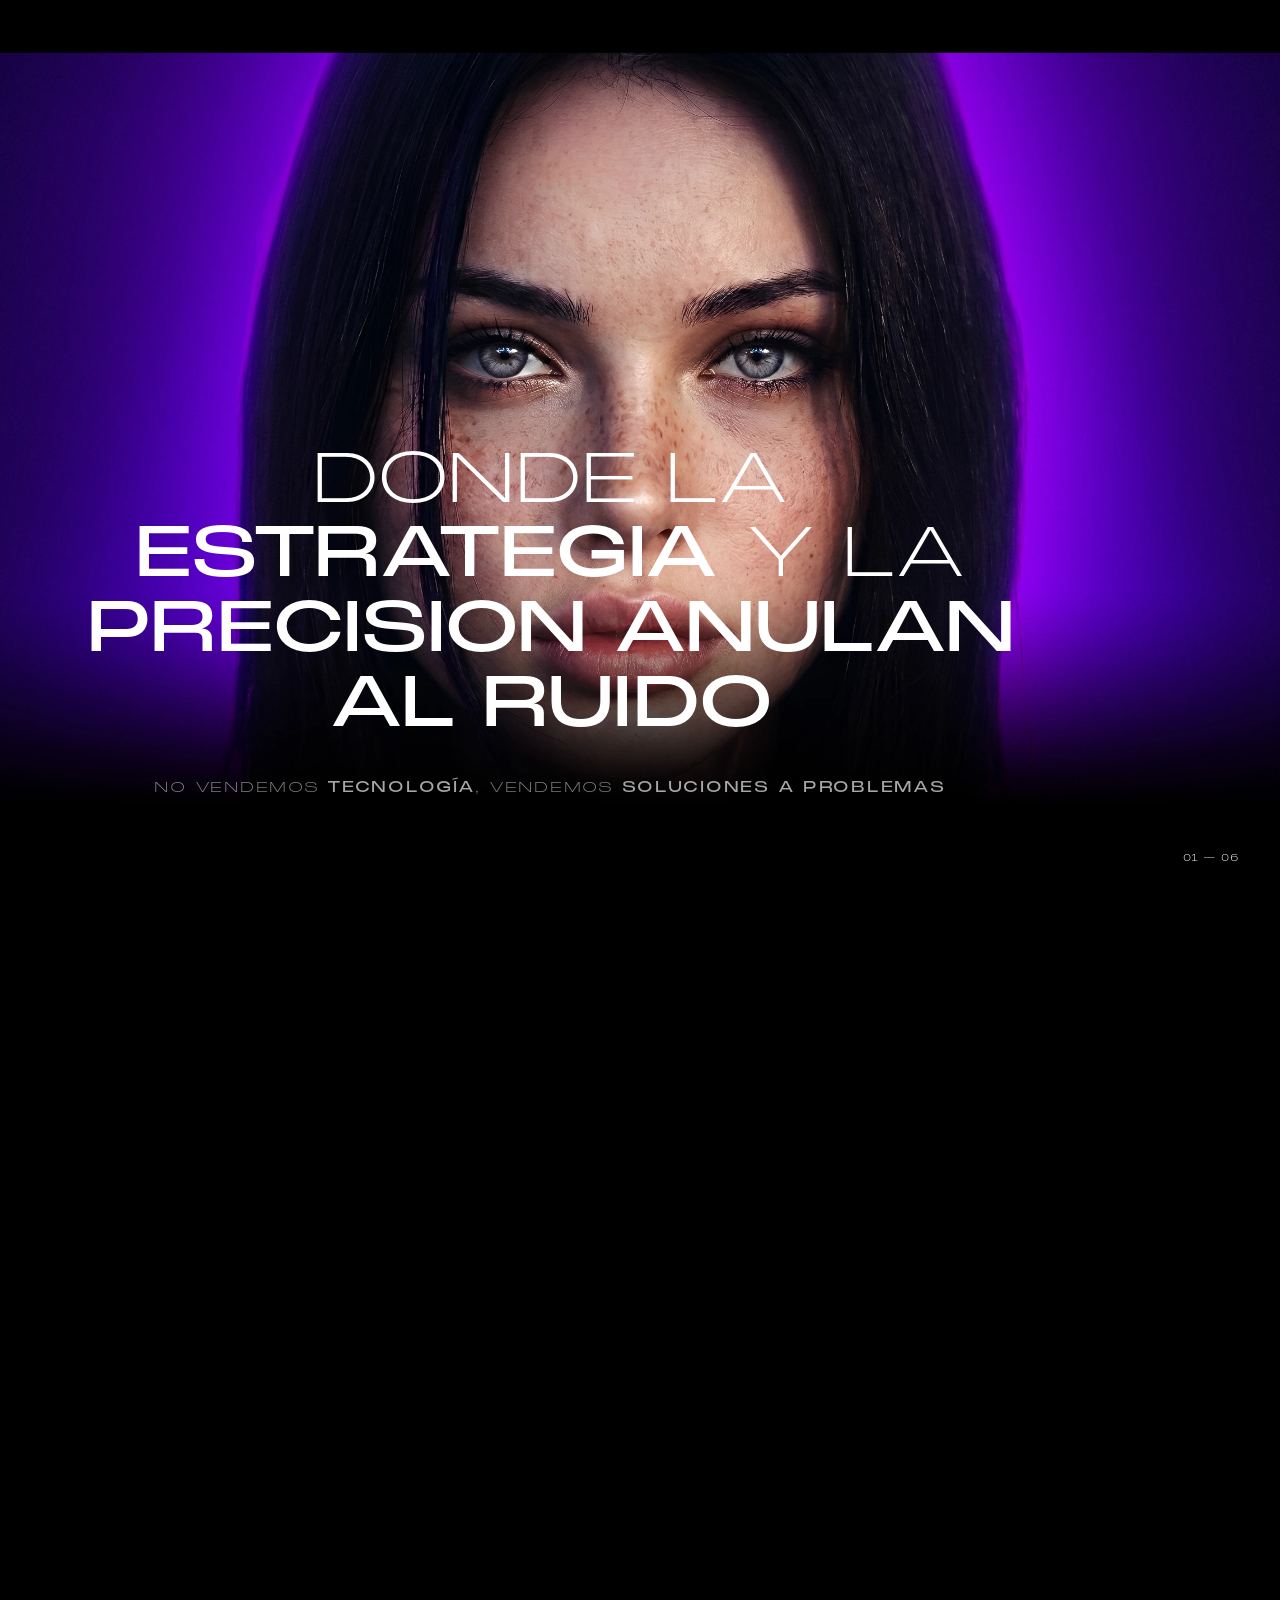
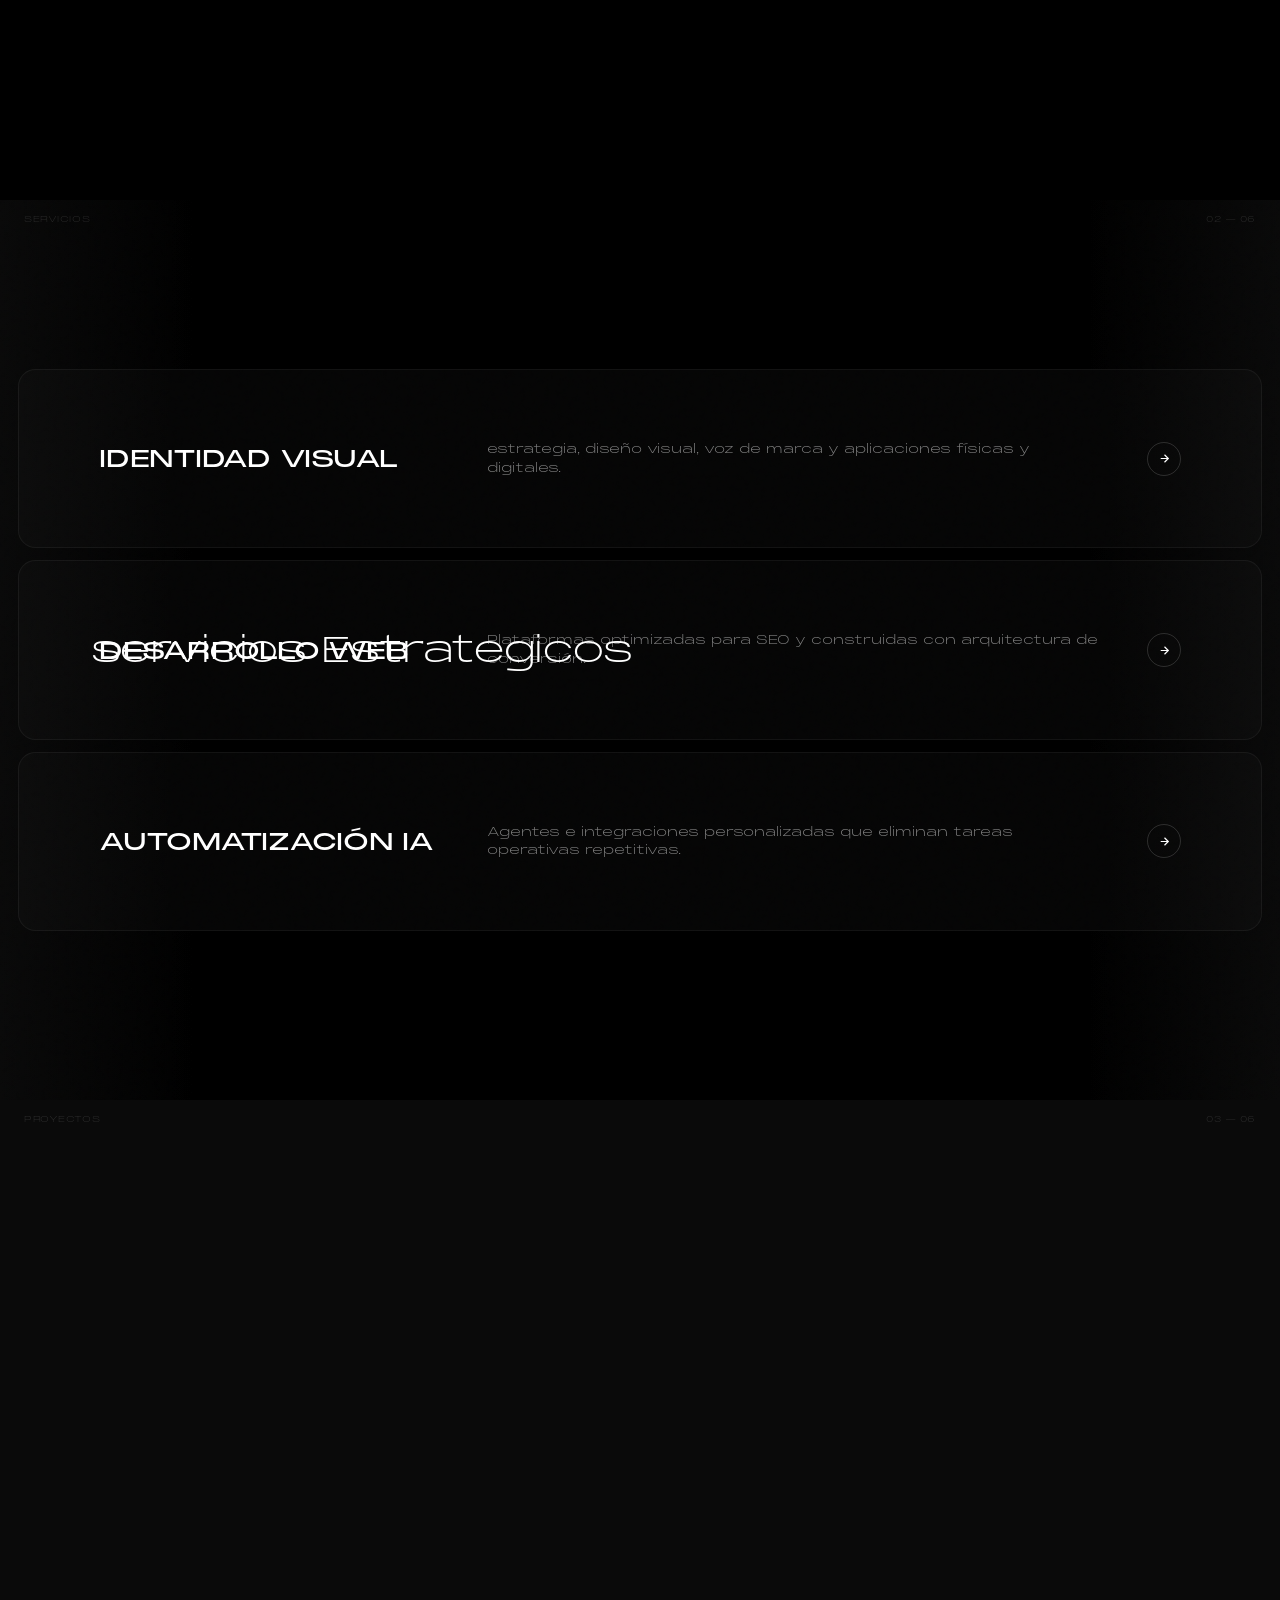
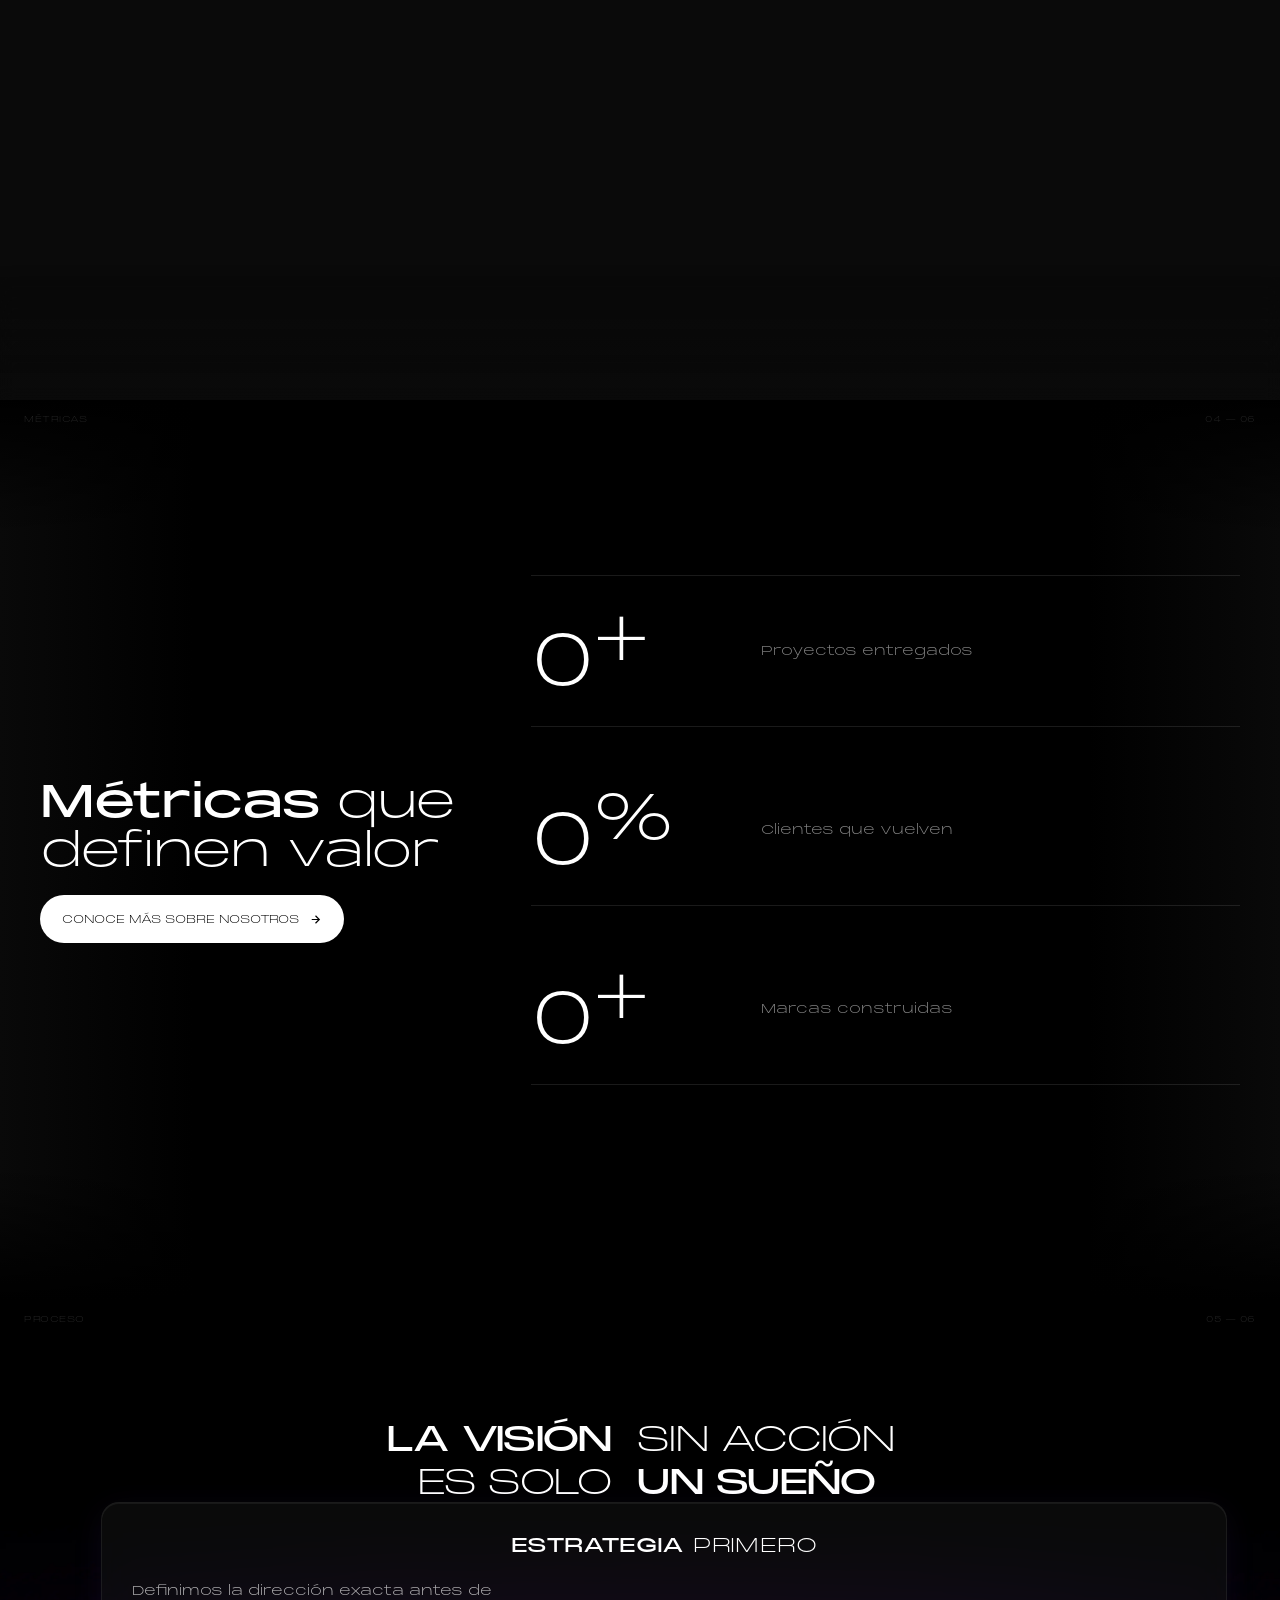
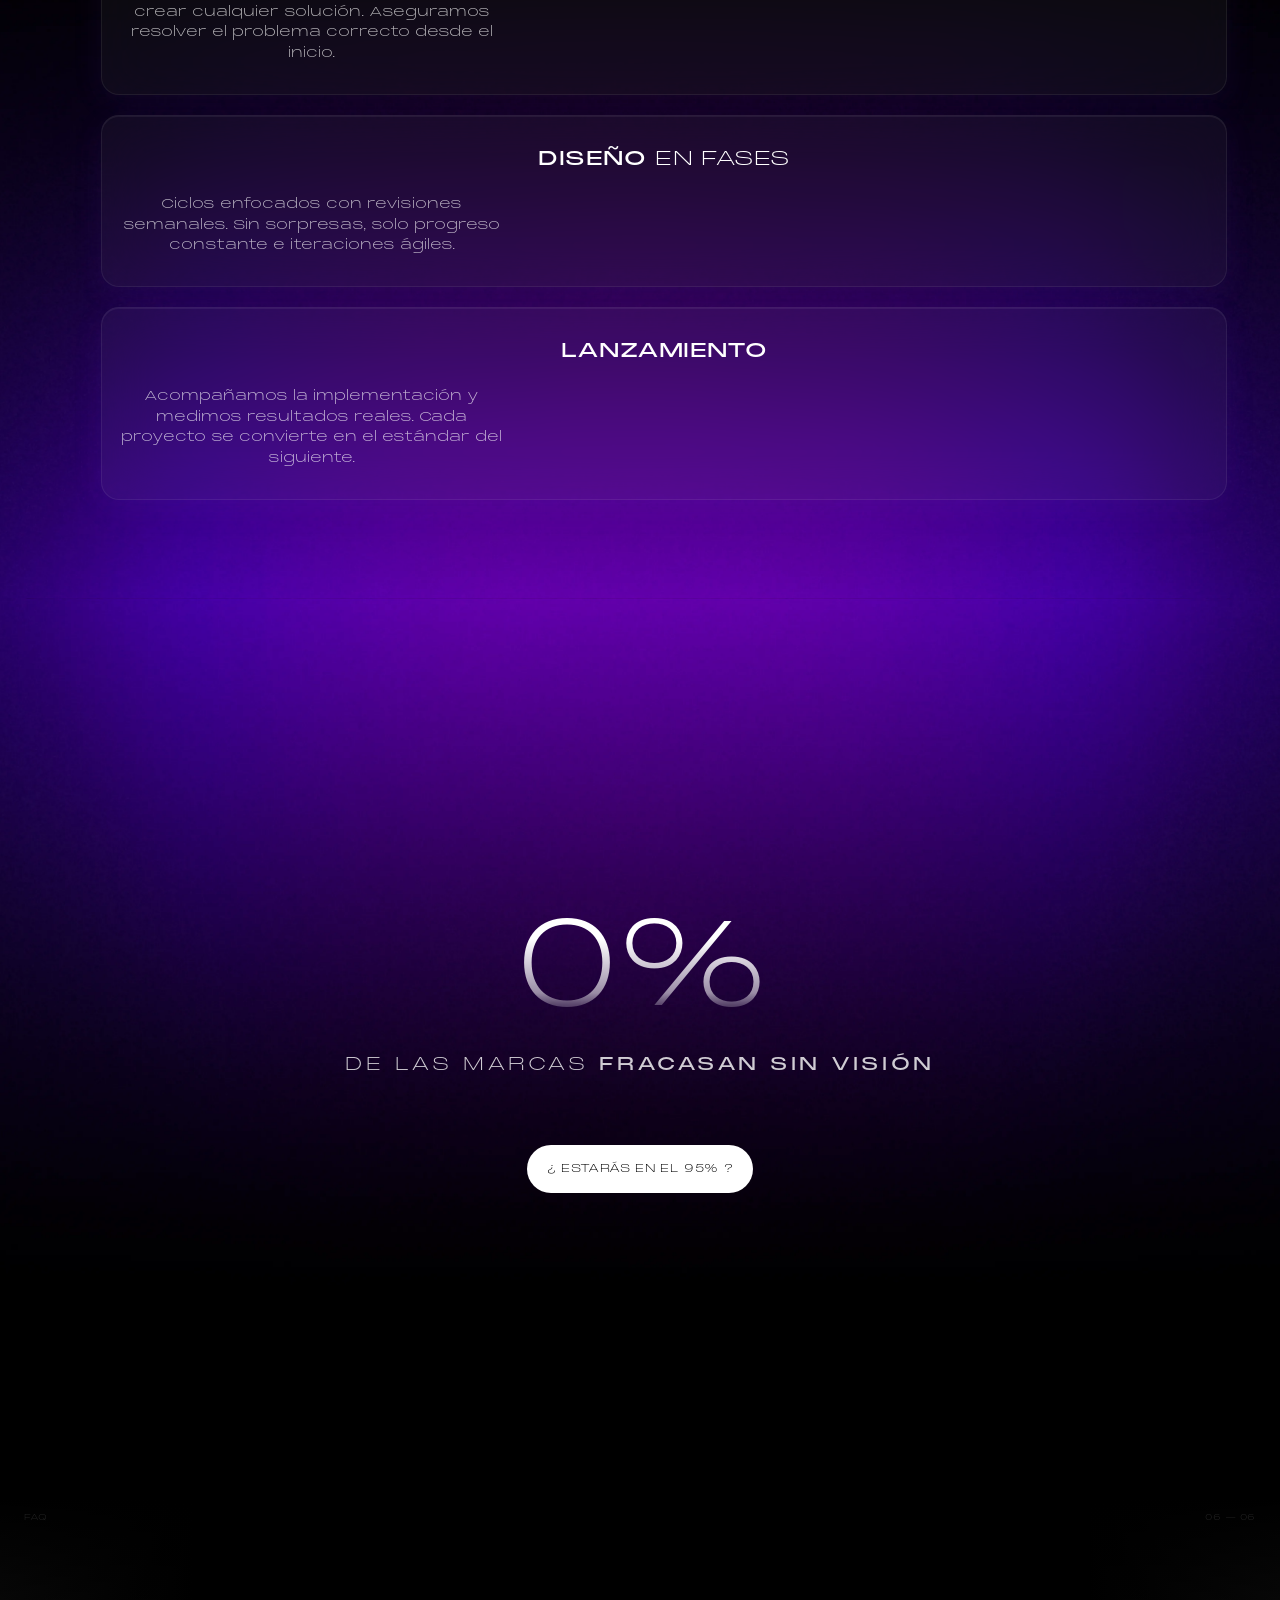
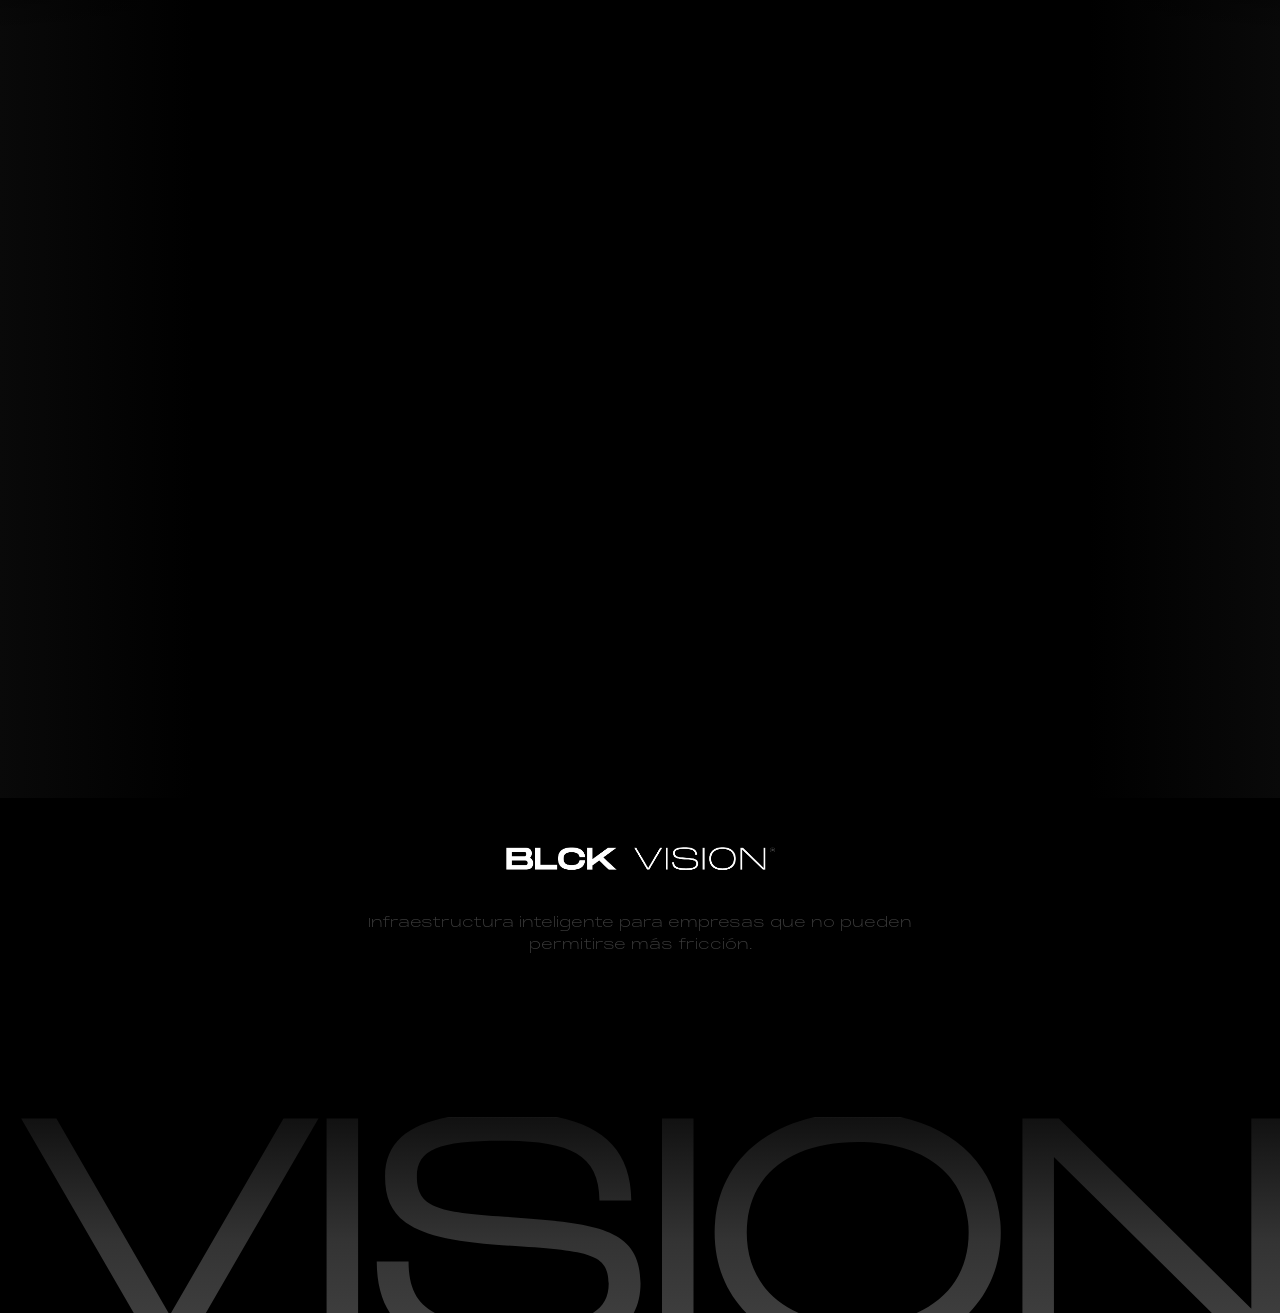
==== mobile/indexphone.html @ ee94cac8 "feat: detect mobile and redirect, decouple mobile folder" ====
﻿<!DOCTYPE html>
<html lang="es">

<head>

  <meta charset="UTF-8" />
  <meta name="viewport" content="width=device-width, initial-scale=1.0" />
  <title>BLCK VISION</title>
  <link rel="preconnect" href="https://fonts.googleapis.com" />
  <link rel="preconnect" href="https://fonts.gstatic.com" crossorigin />
  <script src="https://cdnjs.cloudflare.com/ajax/libs/gsap/3.12.5/gsap.min.js"></script>
  <script src="https://cdnjs.cloudflare.com/ajax/libs/gsap/3.12.5/ScrollTrigger.min.js"></script>
  <script src="https://cdn.jsdelivr.net/npm/@studio-freight/lenis@1.0.42/dist/lenis.min.js"></script>
  <script src="https://cdn.jsdelivr.net/npm/gsap@3.12.7/dist/CustomEase.min.js"></script>
  <link rel="stylesheet" href="style.css">
  <link rel="stylesheet" href="pages.css">
  <link rel="stylesheet" href="projects.css">
  <link rel="stylesheet" href="mobile.css">
  <!-- Mobile: no custom cursor, touch-friendly -->
  <meta name="theme-color" content="#000000">

</head>

<body>
  <div id="preloader">
    <div class="pre-word">
      <span class="pre-letter">B</span><span class="pre-letter">L</span><span class="pre-letter">C</span><span
        class="pre-letter">K</span>
      <span class="pre-letter" style="width:.45em;display:inline-block;flex-shrink:0"></span>
      <span class="pre-letter script">V</span><span class="pre-letter script">I</span><span
        class="pre-letter script">S</span><span class="pre-letter script">I</span><span
        class="pre-letter script">O</span><span class="pre-letter script">N</span>
    </div>
  </div>
  <div id="cursor"></div>

  <!-- ══ NAVBAR ════════════════════════════════════════ -->
  <nav id="navbar">
    <div class="nav-left">
      <a href="#hero" class="nav-isotipo-wrap">
        <img src="../img/Isotipo.png" class="nav-isotipo" alt="BLCK VISION">
      </a>
    </div>
    <div class="nav-right">
      <button class="nav-hamburger" id="navHamburger" aria-label="Abrir menú" aria-expanded="false">
        <span class="ham-line ham-l1"></span>
        <span class="ham-line ham-l2"></span>
        <span class="ham-line ham-l3"></span>
      </button>
    </div>
  </nav>

  <!-- ══ FULLSCREEN MOBILE MENU ══════════════════════════ -->
  <div class="mobile-menu" id="mobileMenu" aria-hidden="true">
    <div class="mm-bg"></div>
    <img src="../img/Isotipo.png" class="mm-isotipo" alt="BLCK VISION">
    <nav class="mm-nav">
      <a href="#hero" class="mm-link">INICIO</a>
      <a href="#trust" class="mm-link">NOSOTROS</a>
      <a href="#services" class="mm-link">SERVICIOS</a>
      <a href="#entregamos" class="mm-link">PROYECTOS</a>
      <a href="#contact" class="mm-link">CONTACTAR</a>
    </nav>
    <div class="mm-footer">
      <span>BLCK VISION © 2025</span>
    </div>
  </div>

  <!-- ══ HERO ════════════════════════════════════════════ -->
  <section id="hero">
    <div class="hero-bg">
      <img src="../img/H2.webp" alt="BLCK VISION Hero" class="hero-bg-img" loading="eager" decoding="async">
    </div>
    <div class="sec-bar">
      <span class="sec-bar-left">BLCK VISION</span>
      <span class="sec-bar-center"></span>
      <span class="sec-bar-right">19 — 26</span>
    </div>
    <div class="hero-content">
      <h1 class="hero-title">
        <span class="line">DONDE LA <strong>ESTRATEGIA</strong> Y LA</span>
        <span class="line"><strong>PRECISION ANULAN AL RUIDO</strong></span>
      </h1>
      <p class="hero-sub">
        <span class="line">NO VENDEMOS <strong>TECNOLOGÍA</strong>, VENDEMOS <strong>SOLUCIONES A
            PROBLEMAS</strong></span>
      </p>
      <div class="hero-scroll-indicator" id="heroScrollBtn" aria-label="Scroll down">
        <svg class="scroll-chevron" width="22" height="22" viewBox="0 0 24 24" fill="none" stroke="currentColor"
          stroke-width="1.5" stroke-linecap="round" stroke-linejoin="round">
          <polyline points="6 9 12 15 18 9" />
        </svg>
      </div>
    </div>
  </section>

  <!-- ══ STATEMENT ════════════════════════════════════ -->
  <section id="statement">
    <div class="sec-bar">
      <span class="sec-bar-left">MANIFIESTO</span>
      <span class="sec-bar-center"></span>
      <span class="sec-bar-right">01 — 06</span>
    </div>
    <div class="stmt-body">
      <p class="stmt-text" id="stmtText"></p>
    </div>
  </section>

  <!-- ══ SERVICES ═══════════════════════════════════════ -->
  <section id="services" class="grain">
    <div class="sec-bar">
      <span class="sec-bar-left">SERVICIOS</span>
      <span class="sec-bar-center"></span>
      <span class="sec-bar-right">02 — 06</span>
    </div>
    <div class="srv-container">
      <div class="srv-intro-wrap">
        <p class="srv-intro-text" id="srvIntroText">servicios Estrategicos</p>
      </div>

      <div class="srv-cards-wrap" id="srvCardsWrap">
        <a href="../services/identidad.html" class="srv-card-row hover-target">
          <h3 class="srv-card-title">Identidad Visual</h3>
          <p class="srv-card-desc">estrategia, diseño visual, voz de marca y
            aplicaciones físicas y digitales.</p>
          <span class="srv-card-arrow">
            <svg width="13" height="13" viewBox="0 0 24 24" fill="none" stroke="currentColor" stroke-width="2.2">
              <path d="M5 12h14M12 5l7 7-7 7" />
            </svg>
          </span>
        </a>

        <a href="../services/web.html" class="srv-card-row hover-target">
          <h3 class="srv-card-title">Desarrollo Web</h3>
          <p class="srv-card-desc">Plataformas optimizadas para SEO y construidas con
            arquitectura de conversión.</p>
          <span class="srv-card-arrow">
            <svg width="13" height="13" viewBox="0 0 24 24" fill="none" stroke="currentColor" stroke-width="2.2">
              <path d="M5 12h14M12 5l7 7-7 7" />
            </svg>
          </span>
        </a>

        <a href="../services/automatizacion.html" class="srv-card-row hover-target">
          <h3 class="srv-card-title">Automatización IA</h3>
          <p class="srv-card-desc">Agentes e integraciones personalizadas que
            eliminan tareas operativas repetitivas.</p>
          <span class="srv-card-arrow">
            <svg width="13" height="13" viewBox="0 0 24 24" fill="none" stroke="currentColor" stroke-width="2.2">
              <path d="M5 12h14M12 5l7 7-7 7" />
            </svg>
          </span>
        </a>
      </div>
    </div>
  </section>

  <!-- ══ CAROUSEL ═══════════════════════════════════════ -->
  <section id="entregamos" style="position: relative; width: 100%; height: 100vh; overflow: hidden; background: #000;">
    <div class="sec-bar" style="position: absolute; top: 0; left: 0; width: 100%; z-index: 99;">
      <span class="sec-bar-left">PROYECTOS</span>

      <span class="sec-bar-center"></span>
      <span class="sec-bar-right">03 — 06</span>
    </div>
    <!-- BOTÓN VOLVER (fijo, oculto por defecto) -->
    <div class="back-btn hover-target" id="back-to-slider">
      <span>VOLVER</span>
    </div>

    <!-- WIDGET CONTRATAR FIJO -->
    

    <!-- UI: Barra inferior -->
    <div class="ui-layer bottom-bar" id="ui-bottom">
      <div></div>
      <div id="slide-counter">01 &mdash; 06</div>
    </div>

    <!-- VISTA PROYECTO (detrás del slider) -->
    <div id="project-view" data-lenis-prevent="true">
      <div class="proj-hero-wrapper">
        <img class="proj-hero" id="proj-main-img" src="" alt="Imagen del Proyecto">
      </div>

      <!-- Barra de título 20vh -->
      <div class="proj-title-bar" id="proj-title-bar">
        <h2 class="title-bar-title stagger-elem" id="proj-display-title">Nombre del Proyecto</h2>
      </div>

      <!-- Sección descripción -->
      <div class="project-header" id="proj-header-area">
        <div class="project-metadata stagger-elem">
          <div class="meta-col">
            <h4>UNA COLABORACIÓN CON</h4>
            <p id="proj-client">Cliente</p><br>
            <h4>CAPACIDADES</h4>
            <p id="proj-caps">Capacidades</p>
          </div>
          <div class="meta-col desc">
            <p id="proj-desc">Descripción</p>
          </div>
        </div>
      </div>

      <div class="project-images" id="proj-images-container">
        <div class="img-full"><img id="proj-img-2" alt="Imagen 2"></div>
        <div class="img-full"><img id="proj-img-3" alt="Imagen 3"></div>
        <div class="img-full"><img id="proj-img-4" alt="Imagen 4"></div>
        <div class="img-full"><img id="proj-img-5" alt="Imagen 5"></div>
        <div class="img-full"><img id="proj-img-6" alt="Imagen 6"></div>
        <div class="img-full"><img id="proj-img-7" alt="Imagen 7"></div>
        <div class="img-full"><img id="proj-img-8" alt="Imagen 8"></div>
      </div>

      <!-- PIE DE PÁGINA -->
      <div class="cta-wrapper" id="proj-footer">
        <div class="cta-section gs-reveal">
                    <div style="text-align: center; margin-bottom: 40px;">
            <a href="https://wa.me/584121234567?text=Hola%2C%20quiero%20iniciar%20un%20proyecto" class="cta-wa hover-target" target="_blank" rel="noopener">EMPEZAR PROYECTO</a>
          </div>
          <div class="discover-more">
            <div class="discover-grid" id="discover-grid" style="margin-bottom: 40px;"></div>
            <div style="text-align: left;">
              <button class="btn-ver-mas hover-target">VER MÁS</button>
            </div>
          </div>
        </div>
      </div>
    </div>

    <!-- SLIDER HERO (capa frontal) -->
    <div id="slider-view" class="hover-target">
      <div class="main-image-container" id="main-slider">
        <div class="slider-track" id="main-slider-track"></div>
      </div>

      <!-- Blur overlay base del slider -->
      <div class="slider-blur-overlay"></div>

      <!-- Miniaturas -->
      <div class="thumbnails-box" id="thumb-wrapper">
        <div class="thumb-track" id="thumb-track"></div>
      </div>
      <div class="center-line-fixed" id="center-line"></div>
    </div>
  </section>
  <!-- ══ METRICS ════════════════════════════════════════ -->
  <section id="metrics">
    <div class="sec-bar">
      <span class="sec-bar-left">MÉTRICAS</span>
      <span class="sec-bar-center"></span>
      <span class="sec-bar-right">04 — 06</span>
    </div>
    <div class="mtr-inner">
      <div class="mtr-left">
        <h2 class="mtr-title"><span class="line"><span class="line-inner"><span class="regular">Métricas</span> que
              definen valor</span></span></h2>
        <a href="#" class="mtr-btn">CONOCE MÁS SOBRE NOSOTROS
          <svg width="13" height="13" viewBox="0 0 24 24" fill="none" stroke="currentColor" stroke-width="2.2">
            <path d="M5 12h14M12 5l7 7-7 7" />
          </svg>
        </a>
      </div>
      <div class="mtr-right">
        <div class="mtr-item">
          <div class="mtr-num"><span class="mtr-count" data-target="100">0</span><span class="mtr-suffix">+</span></div>
          <p class="mtr-desc">Proyectos entregados</p>
        </div>
        <div class="mtr-item">
          <div class="mtr-num"><span class="mtr-count" data-target="98">0</span><span class="mtr-suffix">%</span></div>
          <p class="mtr-desc">Clientes que vuelven</p>
        </div>
        <div class="mtr-item">
          <div class="mtr-num"><span class="mtr-count" data-target="86">0</span><span class="mtr-suffix">+</span></div>
          <p class="mtr-desc">Marcas construidas</p>
        </div>

      </div>
    </div>
  </section>

  <!-- ══ BRAND STORIES ═══════════════════════════════ -->
  <section id="brand-split">
    <div class="sec-bar">
      <span class="sec-bar-left">PROCESO</span>
      <span class="sec-bar-center"></span>
      <span class="sec-bar-right">05 — 06</span>
    </div>

    <div class="bs-text-wrap">
      <div class="bs-left">
        <div class="bs-line regular">La Visión</div>
        <div class="bs-line">Es Solo</div>
      </div>
      <div class="bs-right">
        <div class="bs-line">Sin Acción</div>
        <div class="bs-line regular">Un Sueño</div>
      </div>
    </div>

    <!-- Cards libres, sin caja contenedora con overflow hidden -->
    <div class="bs-cards-col" id="bsCol">
      <article class="bs-card">
        <div class="bs-card-head">
          <span class="bs-card-label">PROCESS ONE</span>
          <span class="bs-card-label">VISION</span>
        </div>
        <h3 class="bs-card-title"><strong>ESTRATEGIA</strong> PRIMERO</h3>
        <p class="bs-card-desc">Definimos la dirección exacta antes de crear cualquier solución. Aseguramos resolver el problema correcto desde el inicio.</p>
      </article>

      <article class="bs-card">
        <div class="bs-card-head">
          <span class="bs-card-label">PROCESS TWO</span>
          <span class="bs-card-label">VISION</span>
        </div>
        <h3 class="bs-card-title"><strong>DISEÑO</strong> EN FASES</h3>
        <p class="bs-card-desc">Ciclos enfocados con revisiones semanales. Sin sorpresas, solo progreso constante e iteraciones ágiles.</p>
      </article>

      <article class="bs-card">
        <div class="bs-card-head">
          <span class="bs-card-label">PROCESS THREE</span>
          <span class="bs-card-label">VISION</span>
        </div>
        <h3 class="bs-card-title"><strong>LANZAMIENTO</strong></h3>
        <p class="bs-card-desc">Acompañamos la implementación y medimos resultados reales. Cada proyecto se convierte en el estándar del siguiente.</p>
      </article>
    </div>
  </section>

  <!-- ══ CONTACT CTA ════════════════════════════════════ -->

  <section id="contact">
    <div class="cta-bg" id="ctaBg">
      <img src="../img/CTA.webp" alt="" class="cta-bg-img" loading="lazy" decoding="async">
    </div>

    <!-- STATE 1: Stat view (default) -->
    <div class="cta-body" id="ctaStatView">
      <h2 class="cta-number">0%</h2>
      <p class="cta-stat">DE LAS MARCAS <span class="regular white">FRACASAN SIN VISIÓN</span></p>
      <a href="#" class="cta-wa" id="bottomContactCta">
        ¿ ESTARÁS EN EL 95% ?
      </a>
    </div>

    <!-- STATE 2: Contact form (hidden, reveals on click) -->
    <div class="cta-form-state" id="ctaFormState">
      <div class="cta-form-inner">

        <!-- Back btn — absolute -->
        <button class="cta-form-back" id="ctaFormBack" aria-label="Volver">
          <svg width="16" height="16" viewBox="0 0 24 24" fill="none" stroke="currentColor" stroke-width="1.5"
            stroke-linecap="round">
            <path d="M19 12H5M12 5l-7 7 7 7" />
          </svg>
        </button>

        <!-- Centered title -->
        <h2 class="cta-form-title cf-anim">
          Hablemos de tu<br><span class="regular">Próximo Proyecto</span>
        </h2>

        <form class="cta-form-grid" id="ctaContactForm" novalidate>

          <!-- Nombre -->
          <div class="cta-field-wrap cf-anim">
            <label class="cta-field-label">Nombre completo*</label>
            <input type="text" class="cta-field" id="cf-name" placeholder="p. ej. Juan García" required>
            <div class="cta-field-line"></div>
          </div>

          <!-- Tipo de proyecto — custom dropdown -->
          <div class="cta-field-wrap cta-dd-wrap cf-anim" id="dd-type">
            <label class="cta-field-label">Tipo de proyecto*</label>
            <div class="cta-dd-selected" tabindex="0">
              <span class="cta-dd-val">Seleccionar</span>
              <span class="cta-dd-arrow">
                <svg width="10" height="10" viewBox="0 0 24 24" fill="none" stroke="currentColor" stroke-width="2">
                  <polyline points="6 9 12 15 18 9" />
                </svg>
              </span>
            </div>
            <input type="hidden" id="cf-type">
            <div class="cta-field-line"></div>
            <ul class="cta-dd-list" aria-hidden="true">
              <li class="cta-dd-opt" data-val="Branding">Identidad de Marca</li>
              <li class="cta-dd-opt" data-val="Web">Desarrollo Web</li>
              <li class="cta-dd-opt" data-val="UI/UX">Estrategia UI/UX</li>
              <li class="cta-dd-opt" data-val="IA">Automatización IA</li>
              <li class="cta-dd-opt" data-val="Combo">Proyecto Integral</li>
            </ul>
          </div>

          <!-- Empresa -->
          <div class="cta-field-wrap cf-anim">
            <label class="cta-field-label">Empresa / Marca</label>
            <input type="text" class="cta-field" id="cf-company" placeholder="Nombre de tu empresa">
            <div class="cta-field-line"></div>
          </div>

          <!-- Teléfono -->
          <div class="cta-field-wrap cf-anim">
            <label class="cta-field-label">Teléfono / WhatsApp*</label>
            <input type="tel" class="cta-field" id="cf-phone" placeholder="+58 412 000 0000" required>
            <div class="cta-field-line"></div>
          </div>

        </form>

        <div class="cta-form-footer cf-anim">
          <button type="submit" form="ctaContactForm" class="cta-consult-btn nav-cta" id="ctaConsultBtn">
            SOLICITAR CONSULTA
            <svg width="13" height="13" viewBox="0 0 24 24" fill="none" stroke="currentColor" stroke-width="2.2">
              <path d="M5 12h14M12 5l7 7-7 7" />
            </svg>
          </button>
        </div>

      </div>
    </div>

  </section>

  <!-- FAQ -->
  <section id="faq">
    <div class="sec-bar">
      <span class="sec-bar-left">FAQ</span>
      <span class="sec-bar-center"></span>
      <span class="sec-bar-right">06 — 06</span>
    </div>
    <div class="faq-inner">
      <div class="faq-left">
        <h2 class="faq-title"><span class="line"><span class="line-inner"><span class="regular">Dudas</span> en la
              Vision?</span></span></h2>
      </div>
      <div class="faq-list" id="faqList">
        <div class="faq-item">
          <button class="faq-btn">
            <span class="faq-q">¿Cómo arranca un proyecto con BLCK VISION?</span>
            <span class="faq-icon">+</span>
          </button>
          <div class="faq-body">
            <div class="faq-body-inner">
              <p>Comienza con una llamada de descubrimiento donde entendemos tus objetivos, audiencia y visión. A partir
                de ahí, definimos un plan de acción claro con entregables y plazos.</p>
            </div>
          </div>
        </div>
        <div class="faq-item">
          <button class="faq-btn">
            <span class="faq-q">¿Cuánto tarda en entregarse un proyecto?</span>
            <span class="faq-icon">+</span>
          </button>
          <div class="faq-body">
            <div class="faq-body-inner">
              <p>Depende del alcance. Una identidad de marca toma 1–2 semanas; un desarrollo web completo entre 3 y 6
                semanas. Siempre definimos tiempos claros al inicio.</p>
            </div>
          </div>
        </div>
        <div class="faq-item">
          <button class="faq-btn">
            <span class="faq-q">¿Por qué BLCK VISION cobra más que otras agencias?</span>
            <span class="faq-icon">+</span>
          </button>
          <div class="faq-body">
            <div class="faq-body-inner">
              <p>Porque no vendemos horas, vendemos resultados. Cada proyecto está construido con estrategia, precisión
                visual y tecnología de alto rendimiento que genera retorno real.</p>
            </div>
          </div>
        </div>
        <div class="faq-item">
          <button class="faq-btn">
            <span class="faq-q">¿Pueden hacer solo identidad, solo web o solo automatización?</span>
            <span class="faq-icon">+</span>
          </button>
          <div class="faq-body">
            <div class="faq-body-inner">
              <p>Sí. Cada servicio funciona de manera independiente, pero también se potencian cuando se combinan.
                Puedes empezar con lo que necesites ahora y escalar después.</p>
            </div>
          </div>
        </div>
        <div class="faq-item">
          <button class="faq-btn">
            <span class="faq-q">¿Hacen mantenimiento después de entregar?</span>
            <span class="faq-icon">+</span>
          </button>
          <div class="faq-body">
            <div class="faq-body-inner">
              <p>Ofrecemos soporte post-lanzamiento y podemos acompañarte en el crecimiento continuo. Muchos clientes
                nos eligen como socio estratégico a largo plazo.</p>
            </div>
          </div>
        </div>
      </div>
    </div>
  </section>

  <!-- ══ FOOTER ════════════════════════════════════════ -->


  <!-- FOOTER -->
  <footer id="footer">
    <div class="ftr-inner">
      <div class="ftr-left">
        <div class="ftr-logo"><img class="ftr-logo-img" src="../img/Logotipo o.webp" alt="BLCK VISION"></div>
        <p class="ftr-tagline">Infraestructura inteligente para empresas que no pueden permitirse más fricción.</p>
      </div>
      <nav class="ftr-nav">
        <a href="#services" class="ftr-nav-link">Servicios</a>
        <a href="#" class="ftr-nav-link">Nosotros</a>
        <a href="#entregamos" class="ftr-nav-link">Proyectos</a>
        <a href="#contact" class="ftr-nav-link">Contacto</a>
      </nav>
    </div>
    <div class="ftr-watermark">VISION</div>
  </footer>

  <!-- ══ UNIVERSAL PAGE OVERLAY ════════════════════════ -->
  <div id="page-overlay" class="page-overlay">
    <div class="overlay-bg" id="overlay-bg"></div>
    <div class="overlay-content-wrap" id="overlay-content-wrap">
      <div class="overlay-content" id="overlay-content-area"></div>
    </div>
    <button class="overlay-close" id="overlay-close-btn">
      <svg width="24" height="24" viewBox="0 0 24 24" fill="none" stroke="currentColor" stroke-width="1.5"
        stroke-linecap="round" stroke-linejoin="round">
        <line x1="18" y1="6" x2="6" y2="18"></line>
        <line x1="6" y1="6" x2="18" y2="18"></line>
      </svg>
    </button>
  </div>

  <!-- ══ OVERLAY TEMPLATES ═════════════════════════════ -->
  <template id="tpl-contact">
    <section id="pg-hero-contact">
      <div class="pg-contact-inner">
        <div class="pg-contact-left">
          <h1 class="pg-title">
            <span class="pg-line"><span class="pg-line-inner">Inicia</span></span>
            <span class="pg-line"><span class="pg-line-inner">Tu</span></span>
            <span class="pg-line"><span class="pg-line-inner">Legado</span></span>
          </h1>
          <p class="pg-subtext">Cada gran proyecto comienza con una conversación precisa.</p>

          <div class="pg-contact-details">
            <div class="pg-contact-item">
              <svg width="20" height="20" viewBox="0 0 24 24" fill="none" stroke="currentColor" stroke-width="1.5">
                <path
                  d="M22 16.92v3a2 2 0 0 1-2.18 2 19.79 19.79 0 0 1-8.63-3.07 19.5 19.5 0 0 1-6-6 19.79 19.79 0 0 1-3.07-8.67A2 2 0 0 1 4.11 2h3a2 2 0 0 1 2 1.72 12.84 12.84 0 0 0 .7 2.81 2 2 0 0 1-.45 2.11L8.09 9.91a16 16 0 0 0 6 6l1.27-1.27a2 2 0 0 1 2.11-.45 12.84 12.84 0 0 0 2.81.7A2 2 0 0 1 22 16.92z" />
              </svg>
              <span>+58 412 123 4567</span>
            </div>
            <div class="pg-contact-item">
              <svg width="20" height="20" viewBox="0 0 24 24" fill="none" stroke="currentColor" stroke-width="1.5">
                <path d="M4 4h16c1.1 0 2 .9 2 2v12c0 1.1-.9 2-2 2H4c-1.1 0-2-.9-2-2V6c0-1.1.9-2 2-2z" />
                <polyline points="22,6 12,13 2,6" />
              </svg>
              <span>hello@blckvision.com</span>
            </div>
          </div>

          <div class="pg-contact-meta">
            <div class="pg-meta-block">
              <span class="pg-meta-label">UBICACIÓN</span>
              <span class="pg-meta-value">Venezuela / Remoto</span>
            </div>
            <div class="pg-meta-block">
              <span class="pg-meta-label">FUNDADOR</span>
              <span class="pg-meta-value">BLCK VISION, Founder & Creative Strategist</span>
            </div>
          </div>
        </div>

        <div class="pg-contact-right">
          <div class="pg-form-wrapper">
            <h2 class="pg-form-title">Trabajemos juntos</h2>
            <form class="pg-form" id="overlayContactForm">
              <div class="pg-input-group">
                <input type="text" id="ov-name" placeholder=" " required>
                <label for="ov-name">Nombre completo*</label>
                <div class="pg-input-border"></div>
              </div>
              <div class="pg-input-group">
                <input type="email" id="ov-email" placeholder=" " required>
                <label for="ov-email">Email*</label>
                <div class="pg-input-border"></div>
              </div>
              <div class="pg-input-group">
                <textarea id="ov-message" rows="4" placeholder=" "></textarea>
                <label for="ov-message">Mensaje</label>
                <div class="pg-input-border"></div>
              </div>
              <button type="submit" class="pg-submit-btn">
                ENVIAR MENSAJE
                <svg width="14" height="14" viewBox="0 0 24 24" fill="none" stroke="currentColor" stroke-width="2.2">
                  <path d="M5 12h14M12 5l7 7-7 7" />
                </svg>
              </button>
            </form>
          </div>
        </div>
      </div>
    </section>
  </template>

  <template id="tpl-project">
    <section class="pg-project-detail"
      style="padding: 180px 60px 80px; min-height: 100vh; background: #000; color:#fff;">
      <div style="max-width: 1300px; margin: 0 auto;">
        <h1 class="pg-title" style="font-size: 5rem; margin-bottom: 24px;">DETALLES DEL PROYECTO</h1>
        <p class="pg-subtext" style="max-width: 800px; font-size: 1.2rem;">
          Aquí puedes mostrar el case study completo del proyecto sin tener que abrir una nueva pestaña. Toda la
          experiencia de usuario se mantiene fluida y rápida en la misma página principal.
        </p>

        <div
          style="margin-top: 60px; width: 100%; height: 60vh; background: #090909; border: 1px solid rgba(255,255,255,0.05); border-radius: 20px; display:flex; align-items:center; justify-content:center;">
          <span style="color:rgba(255,255,255,0.3); font-family:'ML'; letter-spacing:2px;">MOCKUP / GALERÍA DEL
            PROYECTO</span>
        </div>
      </div>
    </section>
  </template>

  <!-- ══ SCRIPTS ════════════════════════════════════════ -->
  <script src="main.js"></script>
  <script src="projects.js"></script>

  <!-- MOBILE: Fix navbar GSAP centering + Hamburger menu -->
  <script>
    /* ── Fix Navbar Centering in GSAP ── */
    // GSAP animates 'y', overriding our 'transform: translateX(-50%)'.
    // This tells GSAP to permanently maintain xPercent: -50.
    if (typeof gsap !== 'undefined') {
      gsap.set('#navbar', { xPercent: -50 });
    }

    /* ── Mobile hamburger menu ─────────────────────────── */
    (function () {
      var ham = document.getElementById('navHamburger');
      var menu = document.getElementById('mobileMenu');
      if (!ham || !menu) return;
      var links = menu.querySelectorAll('.mm-link');
      var open = false;
      var mmIsotipo = document.querySelector('.mm-isotipo');

      function openMenu() {
        open = true;
        menu.classList.add('is-open');
        ham.classList.add('is-active');
        document.getElementById('navbar').classList.add('menu-open');
        ham.setAttribute('aria-expanded', 'true');
        document.body.style.overflow = 'hidden';
        gsap.set(links, { y: 50, opacity: 0 });
        gsap.set(mmIsotipo, { opacity: 0, y: -20 });
        gsap.to(links, {
          y: 0, opacity: 1,
          duration: 0.55, stagger: 0.07,
          ease: 'power3.out', delay: 0.18
        });
        gsap.to(mmIsotipo, {
          opacity: 1, y: 0,
          duration: 0.55, ease: 'power3.out', delay: 0.2
        });
      }

      function closeMenu() {
        open = false;
        gsap.to([links, mmIsotipo], {
          y: -30, opacity: 0,
          duration: 0.28, stagger: 0.04, ease: 'power2.in',
          onComplete: function () {
            menu.classList.remove('is-open');
          ham.classList.remove('is-active');
          document.getElementById('navbar').classList.remove('menu-open');
          ham.setAttribute('aria-expanded', 'false');
            document.body.style.overflow = '';
          }
        });
      }

      ham.addEventListener('click', function () { open ? closeMenu() : openMenu(); });
      links.forEach(function (l) {
        l.addEventListener('click', function () { closeMenu(); });
      });
    })();
  </script>

</body>

</html>
---- mobile/style.css ----
@font-face {
  font-family: 'MR';
  src: url('../fonts/MR.otf') format('opentype');
  font-weight: 300;
  font-style: normal;
}

@font-face {
  font-family: 'ML';
  src: url('../fonts/ML.otf') format('opentype');
  font-weight: 200;
  font-style: normal;
}

@font-face {
  font-family: 'MRI';
  src: url('../fonts/MRI.otf') format('opentype');
  font-weight: 400;
  font-style: italic;
}

@font-face {
  font-family: 'MB';
  src: url('../fonts/MB.otf') format('opentype');
  font-weight: 700;
  font-style: normal;
}

@font-face {
  font-family: 'MBI';
  src: url('../fonts/MBI.otf') format('opentype');
  font-weight: 700;
  font-style: italic;
}

@font-face {
  font-family: 'MLI';
  src: url('../fonts/MLI.otf') format('opentype');
  font-weight: 300;
  font-style: italic;
}

@font-face {
  font-family: 'Blauer Neu';
  src: url('../fonts/Blauer-Nue-Thin.otf') format('opentype');
  font-weight: 100;
  font-style: normal;
}

@font-face {
  font-family: 'Blauer Neu';
  src: url('../fonts/Blauer-Nue-Thin-Italic.otf') format('opentype');
  font-weight: 100;
  font-style: italic;
}

@font-face {
  font-family: 'Blauer Neu';
  src: url('../fonts/Blauer-Nue-Extralight.otf') format('opentype');
  font-weight: 200;
  font-style: normal;
}

@font-face {
  font-family: 'Blauer Neu';
  src: url('../fonts/Blauer-Nue-Extralight-Italic.otf') format('opentype');
  font-weight: 200;
  font-style: italic;
}

@font-face {
  font-family: 'Blauer Neu';
  src: url('../fonts/Blauer-Nue-Light.otf') format('opentype');
  font-weight: 300;
  font-style: normal;
}

@font-face {
  font-family: 'Blauer Neu';
  src: url('../fonts/Blauer-Nue-Light-Italic.otf') format('opentype');
  font-weight: 300;
  font-style: italic;
}

@font-face {
  font-family: 'Blauer Neu';
  src: url('../fonts/Blauer-Nue-Regular.otf') format('opentype');
  font-weight: 400;
  font-style: normal;
}

@font-face {
  font-family: 'Blauer Neu';
  src: url('../fonts/Blauer-Nue-Regular-Italic.otf') format('opentype');
  font-weight: 400;
  font-style: italic;
}

@font-face {
  font-family: 'Blauer Neu';
  src: url('../fonts/Blauer-Nue-Medium.otf') format('opentype');
  font-weight: 500;
  font-style: normal;
}

@font-face {
  font-family: 'Blauer Neu';
  src: url('../fonts/Blauer-Nue-Medium-Italic.otf') format('opentype');
  font-weight: 500;
  font-style: italic;
}

@font-face {
  font-family: 'Blauer Neu';
  src: url('../fonts/Blauer-Nue-Semibold.otf') format('opentype');
  font-weight: 600;
  font-style: normal;
}

@font-face {
  font-family: 'Blauer Neu';
  src: url('../fonts/Blauer-Nue-Semibold-Italic.otf') format('opentype');
  font-weight: 600;
  font-style: italic;
}

@font-face {
  font-family: 'Blauer Neu';
  src: url('../fonts/Blauer-Nue-Bold.otf') format('opentype');
  font-weight: 700;
  font-style: normal;
}

@font-face {
  font-family: 'Blauer Neu';
  src: url('../fonts/Blauer-Nue-Bold-Italic.otf') format('opentype');
  font-weight: 700;
  font-style: italic;
}

@font-face {
  font-family: 'Blauer Neu';
  src: url('../fonts/Blauer-Nue-Extrabold.otf') format('opentype');
  font-weight: 800;
  font-style: normal;
}

@font-face {
  font-family: 'Blauer Neu';
  src: url('../fonts/Blauer-Nue-Extrabold-Italic.otf') format('opentype');
  font-weight: 800;
  font-style: italic;
}

@font-face {
  font-family: 'Blauer Neu';
  src: url('../fonts/Blauer-Nue-Heavy.otf') format('opentype');
  font-weight: 900;
  font-style: normal;
}

@font-face {
  font-family: 'Blauer Neu';
  src: url('../fonts/Blauer-Nue-Heavy-Italic.otf') format('opentype');
  font-weight: 900;
  font-style: italic;
}

/* ══ RESET ══════════════════════════════════════════ */
*,
*::before,
*::after {
  margin: 0;
  padding: 0;
  box-sizing: border-box;
  cursor: none !important
}

/* Scrollbar Minimalista */
::-webkit-scrollbar {
  width: 6px;
  height: 6px;
}

::-webkit-scrollbar-track {
  background: #0a0a0a;
}

::-webkit-scrollbar-thumb {
  background: #222;
  border-radius: 0;
}

::-webkit-scrollbar-thumb:hover {
  background: #444;
}

:root {
  --bg: #000;
  --text: #fff;
  --purple: #7c3aed;
  --purple-light: #8b5cf6;
  --font-reg: "MR", sans-serif;
  --font-light: "ML", sans-serif;
  --font-italic: "MRI", sans-serif;
  --script: var(--font-italic);
  --border: rgba(255, 255, 255, .08);
}

html {
  overflow-x: hidden;
  background: #000;
}

body {
  font-family: 'ML';
  background: var(--bg);
  color: var(--text);
  overflow-x: hidden;
  -webkit-font-smoothing: antialiased;
  cursor: none
}

body.project-open,
html.project-open {
  overflow: hidden !important;
}


a {
  text-decoration: none;
  color: inherit
}

button {
  font-family: 'ML';
  border: none;
  background: none;
  color: inherit;
  cursor: none
}

img {
  display: block;
  max-width: 100%
}

/* ══ CURSOR ══════════════════════════════════════════ */
#cursor {
  position: fixed;
  top: 0;
  left: 0;
  z-index: 9999;
  width: 30px;
  height: 30px;
  background: rgba(255, 255, 255, 0.05);
  backdrop-filter: blur(8px);
  -webkit-backdrop-filter: blur(8px);
  border: 1px solid rgba(255, 255, 255, 0.25);
  border-radius: 50%;
  pointer-events: none;
  transform: translate(-50%, -50%);
  transition: width .4s cubic-bezier(0.2, 1, 0.3, 1), height .4s cubic-bezier(0.2, 1, 0.3, 1), background .3s;
  will-change: transform;
  display: flex;
  align-items: center;
  justify-content: center;
}

#cursor.hovering {
  width: 40px;
  height: 40px;
  background: rgba(255, 255, 255, 0.12);
}

#cursor.hover-view {
  width: 90px;
  height: 90px;
  background: rgba(255, 255, 255, 0.1);
  border-color: rgba(255, 255, 255, 0.3);
}

#cursor .cursor-text {
  display: none;
  font-family: 'ML', sans-serif;
  font-size: 11px;
  color: #fff;
  font-weight: 400;
  letter-spacing: 1.5px;
  white-space: nowrap;
}

#cursor.hover-view .cursor-text {
  display: block;
}

/* ══ NAVBAR — 3 col layout ═══════════════════════ */
#navbar {
  font-family: 'ML';
  position: fixed;
  top: 20px;
  left: 50%;
  transform: translateX(-50%) translateY(-120px);
  z-index: 1000;
  display: grid;
  grid-template-columns: auto 1fr auto;
  align-items: center;
  gap: 0;
  background: rgba(10, 10, 10, .1);
  backdrop-filter: blur(15px);
  -webkit-backdrop-filter: blur(24px);
  border: 0.2px solid rgba(255, 255, 255, 0.08);
  border-radius: 100px;
  padding: 13px 30px;
  white-space: nowrap;
  min-width: 620px;
}

/* Columna izquierda — pill INICIO activo */
.nav-left {
  display: flex;
  align-items: center;
  padding-right: 15px;
}

.nav-active-pill {
  font-family: "ML";
  font-size: .7rem;
  font-weight: 300;
  letter-spacing: 0.1em;
  color: #fff;
  background: rgba(000, 000, 000, .3);
  /* border: 1px solid rgba(255, 255, 255, .15); */
  border-radius: 100px;
  padding: 10px 25px;
  display: inline-block;
  transition: background .5s, color .5s;

}

.nav-active-pill:hover {
  background: #1a1a1a;
}

/* Links centrales */
.nav-links {
  display: flex;
  align-items: center;
  justify-content: center;
  gap: 10px;
}

.nav-link {
  font-family: "ML";
  font-size: .7rem;
  font-weight: 300;
  color: rgba(255, 255, 255, .6);
  padding: 10px 25px;
  border-radius: 100px;
  letter-spacing: .12em;
  transition: background .5s, color .5s;
}

.nav-link:hover {
  background: rgba(255, 255, 255, .07);
  color: #fff
}

.nav-link.active {
  color: #fff
}

/* Columna derecha — CTA */
.nav-right {
  display: flex;
  align-items: center;
  padding-left: 15px;
}

.nav-cta {
  font-family: 'ML';
  font-weight: 300;
  height: 2.4rem;
  padding: 0 1.4rem;
  border-radius: 100px;
  background: #fff;
  color: #000;
  font-size: .7rem;
  letter-spacing: .06em;
  display: inline-flex;
  align-items: center;
  gap: 8px;
  transition: background .3s, color .3s, transform .3s;

}

.nav-cta:hover {
  transform: scale(1.04)
}

.nav-cta:hover svg {
  transform: translateX(5px)
}

.nav-cta svg {
  transition: transform .55s cubic-bezier(.4, 0, .2, 1)
}

/* ══ SPACER ══════════════════════════════════════════ */
#spacer {
  height: 100vh;
  background: #000;
  display: flex;
  align-items: center;
  justify-content: center;
}

#spacer p {
  font-size: 11px;
  letter-spacing: 3px;
  color: #272727;
  text-transform: uppercase
}

/* ══ STATEMENT — pinned light ═══════════════════════ */
#statement {
  position: relative;
  background: linear-gradient(180deg, #000 0%, transparent 20%, transparent 80%), linear-gradient(90deg, #080808 0%, #000000 15%, #000000 85%, #080808 100%);
  overflow: hidden;
  display: flex;
  flex-direction: column;
  min-height: 100vh;
  z-index: 2;
}

/* .s-blob y .s-blob2 eliminados por petición del usuario */
/* Topbar — sale hacia arriba durante el scrub */
.stmt-topbar {
  position: relative;
  z-index: 2;
  display: flex;
  align-items: center;
  justify-content: space-between;
  padding: 26px 52px;
  font-size: 11px;
  font-weight: 300;
  color: #999;
  letter-spacing: .5px;
  flex-shrink: 0;
  will-change: transform, opacity;
}

.stmt-body {
  position: relative;
  z-index: 2;
  flex: 1;
  display: flex;
  align-items: center;
  justify-content: center;
  padding: 40px 80px;
}

.stmt-text {
  font-family: 'ML';
  font-size: 2.5rem;
  font-weight: 300;
  color: #fff;
  text-align: center;
  line-height: 1.3;
  letter-spacing: -.02em;
  max-width: 70%;
}

.w {
  display: inline-block;
  will-change: opacity, filter
}

.ws {
  display: inline-block;
  width: .26em
}

.w-italic {
  font-family: 'MR';
  font-style: italic;
}

.w-script {
  font-family: 'MR';
  font-weight: 300
}

.w-em {
  font-style: italic
}

.stmt-badges {
  position: relative;
  z-index: 2;
  display: flex;
  align-items: center;
  justify-content: center;
  padding: 28px 52px 44px;
  flex-shrink: 0;
  will-change: opacity, transform;
}

.badge {
  display: flex;
  align-items: center;
  gap: 13px;
  padding: 0 36px
}

.badge+.badge {
  border-left: 1px solid #222
}

.badge-icon {
  width: 44px;
  height: 44px;
  border-radius: 11px;
  display: flex;
  align-items: center;
  justify-content: center;
  font-weight: 700;
  font-size: 16px;
  flex-shrink: 0;
}

.badge-icon.clutch {
  background: #ff3d2e;
  color: #fff;
  font-family: serif
}

.badge-icon.g2 {
  background: #1a1a1a;
  color: #fff;
  font-size: 18px
}

.badge-stars {
  color: #f59e0b;
  font-size: 13px;
  letter-spacing: 2px;
  display: block;
  margin-bottom: 3px
}

.badge-stars .dim {
  color: #333
}

.badge-score {
  font-size: 12px;
  color: #999;
  font-weight: 300
}

.badge-score strong {
  color: #fff;
  font-weight: 400
}

/* ══ GRAIN util ════════════════════════════════════ */
.grain {
  position: relative
}

.grain::after {
  content: '';
  position: absolute;
  inset: 0;
  background-image: url("data:image/svg+xml,%3Csvg viewBox='0 0 200 200' xmlns='http://www.w3.org/2000/svg'%3E%3Cfilter id='n'%3E%3CfeTurbulence type='fractalNoise' baseFrequency='0.75' numOctaves='4' stitchTiles='stitch'/%3E%3C/filter%3E%3Crect width='100%25' height='100%25' filter='url(%23n)' opacity='1'/%3E%3C/svg%3E");
  opacity: .032;
  pointer-events: none;
  z-index: 1;
  mix-blend-mode: overlay;
}

/* ══ TRUST section ══════════════════════════════════ */
#trust {
  position: relative;
  background: #000;
  min-height: 100vh;
  display: flex;
  align-items: center;
  padding: 100px 60px;
  overflow: hidden;
}

.trust-label {
  position: absolute;
  top: 48px;
  left: 60px;
  font-size: 11px;
  color: #444;
  letter-spacing: .5px;
  display: flex;
  align-items: center;
  gap: 8px;
  z-index: 2;
}

.trust-body {
  position: relative;
  z-index: 2;
  display: flex;
  align-items: center;
  width: 100%;
  max-width: 1200px;
  margin: 0 auto;
  gap: 80px;
}

.trust-spacer {
  width: 220px;
  flex-shrink: 0
}

.trust-quote {
  flex: 1
}

.trust-quote p {
  font-size: clamp(1.6rem, 3vw, 2.8rem);
  font-weight: 400;
  color: #fff;
  line-height: 1.25;
  letter-spacing: -.015em;
}

.trust-quote p strong {
  font-weight: 600
}

.tw {
  display: inline-block;
  will-change: opacity, transform
}

.tws {
  display: inline-block;
  width: .28em
}

/* ══ SERVICES section ════════════════════════ */
#services {
  position: relative;
  background: linear-gradient(90deg, #090909 0%, #000000 15%, #000000 85%, #090909 100%);
  min-height: 100vh;
  display: flex;
  align-items: center;
  padding: 100px 60px;
  overflow: hidden;
}

.srv-container {
  width: 100%;
  max-width: 80%;
  margin: 0 auto;
  position: relative;
  display: flex;
  flex-direction: column;
  justify-content: center;
  align-items: center;
  min-height: calc(100vh - 200px);
}


.srv-intro-wrap {
  width: 100%;
  max-width: 1100px;
  text-align: center;
  position: absolute;
  top: 50%;
  left: 50%;
  transform: translate(-50%, -50%);
}

.srv-intro-text {
  font-size: clamp(1.8rem, 3.2vw, 3rem);
  line-height: 1.25;
  font-family: 'ML', sans-serif;
  color: #fff;
  font-weight: 300;
  letter-spacing: -0.02em;
}

.srv-intro-text .font-ml {
  font-family: 'ML', sans-serif !important;
  font-weight: 200 !important;
  text-transform: capitalize;
}

.srv-intro-text .font-mr {
  font-family: 'MR', sans-serif !important;
  font-weight: 300 !important;
  text-transform: capitalize;
}

.srv-intro-text .w {
  display: inline-block;
  opacity: 0;
  filter: blur(14px);
  will-change: opacity, filter;
  transition: transform 0.3s ease;
}

.srv-intro-text .ws {
  display: inline-block;
}


.srv-cards-wrap {
  width: 100%;
  display: flex;
  flex-direction: column;
  gap: 40px;
}


.srv-card-row {
  display: grid;
  grid-template-columns: 1.2fr 2fr 60px;
  align-items: center;
  background: rgba(255, 255, 255, 0.02);
  border: 1px solid rgba(255, 255, 255, 0.05);
  border-radius: 1.9rem;
  padding: 70px 80px;
  text-decoration: none;
  color: #fff;
  transition: background 0.4s ease, border-color 0.4s ease, transform 0.4s ease;
  position: relative;
  overflow: hidden;
  cursor: pointer;
}


.srv-card-row:hover {
  background: rgba(255, 255, 255, 0.05);
  border-color: rgba(255, 255, 255, 0.25);
  transform: translateY(-2px);
}

.srv-card-num {
  font-size: 1.1rem;
  color: rgba(255, 255, 255, 0.3);
  font-family: 'ML', sans-serif;
  font-weight: 300;
}

.srv-card-title {
  font-size: 1.5rem;
  font-weight: 400;
  font-family: 'MR', sans-serif;
  color: #fff;
  margin: 0;
  letter-spacing: -0.01em;
  text-transform: uppercase;
}




.srv-card-desc {
  font-size: 0.9rem;
  line-height: 1.5;
  color: rgba(255, 255, 255, 0.5);
  margin: 0;
  padding-right: 30px;
  font-family: 'ML', sans-serif;
  font-weight: 300;
}


.srv-card-arrow {
  display: flex;
  align-items: center;
  justify-content: center;
  width: 45px;
  height: 45px;
  border-radius: 50%;
  border: 1px solid rgba(255, 255, 255, 0.15);
  color: #fff;
  transition: background 0.3s ease, border-color 0.3s ease, transform 0.3s ease;
}

.srv-card-row:hover .srv-card-arrow {
  background: #fff;
  color: #000;
  border-color: #fff;
  transform: rotate(-45deg);
}

@media (max-width: 900px) {
  .srv-card-row {
    grid-template-columns: 1fr 50px;
    grid-template-areas:
      "title arrow"
      "desc desc";
    padding: 25px 30px;
    gap: 15px;
  }

  .srv-card-title {
    grid-area: title;
    font-size: 1.8rem;
  }

  .srv-card-desc {
    grid-area: desc;
    padding-right: 0;
    font-size: 0.95rem;
  }

  .srv-card-arrow {
    grid-area: arrow;
    justify-self: end;
  }
}

/* ══ CAROUSEL ═══════════════════════════════════════ */
#entregamos {
  width: 100%;
  padding: 0;
  margin: 0;
  max-width: 100%
}

/* ══ CAROUSEL bottom-nav — overlays image ═════════ */
.bottom-nav {
  position: absolute;
  bottom: 0;
  left: 0;
  right: 0;
  z-index: 10;
  display: grid;
  grid-template-columns: 1fr auto 1fr;
  align-items: center;
  padding: 18px 32px;
  gap: 20px;
}

.bottom-tags {
  display: flex;
  gap: 12px;
  align-items: center;
  justify-self: start;
}

.glass-tag {
  padding: 10px 25px;
  font-family: "ML";
  border-radius: 30px;
  background: rgba(255, 255, 255, 0.05);
  backdrop-filter: blur(10px);
  -webkit-backdrop-filter: blur(8px);
  border: 1px solid rgba(255, 255, 255, 0.05);
  color: rgba(255, 255, 255, 0.8);
  font-size: 0.65rem;
  text-transform: uppercase;
  letter-spacing: 0.1em;


}

.proj-counter-wrap {
  display: flex;
  align-items: center;
  justify-self: center;
  gap: 4rem;
}

.nav-btn {
  background: none;
  border: none;
  cursor: none !important;
  padding: 6px;
  color: rgba(255, 255, 255, .8);
  transition: color .25s, transform .25s;
  display: inline-flex;
  align-items: center;
  justify-content: center;

}

.proj-counter-wrap .nav-btn svg {
  width: 25;
  height: 25;
}


.nav-btn:hover {
  color: #fff;
  transform: scale(1.12);
}

#proj-counter {
  font-family: 'ML';
  font-size: .7rem;
  letter-spacing: .2em;
  color: rgba(255, 255, 255, .9);
  min-width: 48px;
  text-align: center;

}

.proj-cta {
  font-family: 'ML';
  font-size: .65rem;
  letter-spacing: .08em;
  text-transform: uppercase;
  color: #fff;
  background: #000;
  /* border: 1px solid rgba(255, 255, 255, .15); */
  border-radius: 100px;
  height: 2.4rem;
  padding: 0 1.4rem;
  display: inline-flex;
  align-items: center;
  gap: 8px;
  transition: transform .3s, background .3s, border-color .3s;
  white-space: nowrap;
  justify-self: end;

}

.proj-cta:hover {
  transform: scale(1.04);
}

.proj-cta svg {
  transition: transform .5s cubic-bezier(.4, 0, .2, 1);
}

.proj-cta:hover svg {
  transform: translateX(4px);
}


.slider {
  position: absolute;
  width: 100%;
  height: 100%;
  top: 0;
  left: 0;
  overflow: hidden;
}

.slider::after {
  content: "";
  width: 100%;
  height: 100%;
  position: absolute;
  top: 0;
  left: 0;
  pointer-events: none;
  background: linear-gradient(to bottom, rgba(0, 0, 0, 0) 60%, rgba(0, 0, 0, 0.95) 100%);
  z-index: 1;
}

.slide {
  position: absolute;
  width: 100%;
  height: 100%;
  top: 0;
  left: 0;
  display: flex;
  align-items: center;
  justify-content: center;
  overflow: hidden;
  will-change: transform;
}

.slide img {
  position: absolute;
  top: 0;
  left: 0;
  width: 100%;
  height: 100%;
  object-fit: cover;
  will-change: transform;
}

/* ══ METRICS ════════════════════════════════════════ */
#metrics {
  position: relative;
  background: linear-gradient(180deg, #000 0%, transparent 15%, transparent 85%, #000 100%), linear-gradient(90deg, #090909 0%, #000000 15%, #000000 85%, #090909 100%);
  min-height: 100vh;
  display: flex;
  align-items: center;
  padding: 100px 60px;
  overflow: hidden;
  color: #fff;
}

.mtr-inner {
  width: 100%;
  max-width: 1200px;
  margin: 0 auto;
  display: grid;
  grid-template-columns: 1fr 1fr;
  gap: 0 80px;
  align-items: center;

}

.mtr-left {
  display: flex;
  flex-direction: column;
  gap: 0;
  justify-content: center;
  padding-top: 20px
}

.mtr-eyebrow {
  font-family: 'ML';
  font-size: .62rem;
  letter-spacing: .18em;
  text-transform: uppercase;
  color: #555;
  display: block;
  margin-bottom: 28px;
}

.regular {
  font-family: 'MR' !important;
  font-weight: 300;
}

.mtr-title {
  font-family: 'ML';
  font-size: 3rem;
  font-weight: 400;
  color: #fff;
  line-height: 1.1;
  letter-spacing: -.03em;
  margin-bottom: 48px;
}

.mtr-title .sc {
  font-family: 'ML';
  font-weight: 300;
  font-style: italic;
  letter-spacing: 0;
}

.mtr-btn {
  font-family: 'ML';
  display: inline-flex;
  align-items: center;
  gap: 10px;
  width: fit-content;
  height: 3rem;
  padding: 0 1.8rem;
  border-radius: 100px;
  font-size: .73rem;
  font-weight: 400;
  background: transparent;
  cursor: none;
  transition: background .3s, color .3s, transform .3s;
  background: #fff;
  color: #000;
}

.mtr-btn:hover {
  background: transparent;
  border: 1.5px solid #fff;
  color: #fff;
  transform: scale(1.02)
}

.mtr-right {
  display: flex;
  flex-direction: column;
  gap: 0
}

.mtr-item {
  display: grid;
  grid-template-columns: auto 1fr;
  gap: 0 36px;
  align-items: center;
  border-bottom: 1px solid rgba(333, 333, 333, .1);
  padding: 32px 0;

}

.mtr-item:first-child {
  border-top: 1px solid rgba(333, 333, 333, .1);
}


.mtr-num {
  font-family: 'ML';
  font-size: 5.5rem;
  font-weight: 400;
  color: #fff;
  line-height: 1;
  letter-spacing: -.04em;
  white-space: nowrap;
  min-width: 210px;
}


.mtr-suffix {
  font-size: .6em;
  font-weight: 300;
  vertical-align: super;
  letter-spacing: 0
}

.mtr-desc {
  font-size: .75rem;
  font-weight: 300;
  color: #888;
  line-height: 1.5;
  max-width: 280px;

}

/* ══ BRAND STORIES ══════════════════════════════════ */
#brand-split {
  position: relative;
  height: 100vh;
  background: #0a0014;
  background-image: url('img/Process.webp');
  background-size: cover;
  background-position: center;
  overflow: hidden;
}

.bs-label {
  position: absolute;
  top: 48px;
  left: 50%;
  transform: translateX(-50%);
  font-size: 11px;
  color: #666;
  letter-spacing: .5px;
  z-index: 5;
  white-space: nowrap;
}

.bs-text-wrap {
  position: absolute;
  inset: 0;
  display: flex;
  align-items: start;
  padding-top: 15vh;
  justify-content: center;
  gap: clamp(20px, 3vw, 60px);
  z-index: 2;
  pointer-events: none;
}

.bs-left,
.bs-right {
  display: flex;
  flex-direction: column;
  gap: 13px;
}

.bs-left {
  text-align: right
}

.bs-right {
  text-align: left
}

.bs-right .regular {
  margin-left: -10px;
}

.bs-line {
  font-family: 'ML';
  font-size: 2.5rem;
  line-height: 1.04;
  letter-spacing: -.05em;
  color: #fff;
  font-weight: 400;
  white-space: nowrap;
  text-transform: uppercase;
}

.bs-script {
  font-family: 'MR';
  font-weight: 300;
  letter-spacing: 0
}

/* Cards column — glassmorphism */
.bs-cards-col {
  position: absolute;
  left: 50%;
  top: 0;
  transform: translateX(-50%);
  z-index: 4;
  display: flex;
  flex-direction: column;
  gap: 48px;
  padding-top: 0;
  will-change: transform;
}



.bs-card {
  width: 35vw;
  min-height: 220px;
  background: rgba(255, 255, 255, 0.04);
  backdrop-filter: blur(24px);
  -webkit-backdrop-filter: blur(24px);
  border: 1px solid rgba(255, 255, 255, 0.07);
  border-radius: 30px;
  padding: 32px 36px 34px;
  display: flex;
  flex-direction: column;
  gap: 18px;
  box-shadow: 0 8px 32px rgba(124, 58, 237, 0.08),
    inset 0 1px 0 rgba(255, 255, 255, 0.06);
  flex-shrink: 0;
  transition: border-color .4s ease, box-shadow .4s ease;

}

.bs-card:hover {
  border-color: rgba(124, 58, 237, 0.45);
  box-shadow:
    0 12px 48px rgba(124, 58, 237, 0.15),
    inset 0 1px 0 rgba(255, 255, 255, 0.08);
}


.bs-card-head {
  display: flex;
  align-items: center;
  justify-content: space-between;
  display: none;
}


.bs-card-label {
  font-family: 'ML';
  font-size: .65rem;
  font-weight: 300;
  color: rgba(255, 255, 255, .3);
  letter-spacing: .1em;
  text-transform: uppercase;

}

.bs-card-title {
  font-family: 'ML';
  font-size: 1.5rem;
  font-weight: 300;
  color: #fff;
  letter-spacing: .03em;
  text-transform: uppercase;
  line-height: 1.2;
  padding: 30px 0 10px 30px;

}

.bs-card-title strong {
  font-family: 'MR';
  font-weight: 400;
}

.bs-card-desc {
  font-family: 'Ml';
  font-weight: 300;
  font-size: .8rem;
  line-height: 1.75;
  color: rgba(255, 255, 255, .7);
  letter-spacing: 0;
  max-width: 30vw;
  padding: 5px 0 20px 30px;

}

/* ══ CONTACT CTA ════════════════════════════════════ */
#contact {
  position: relative;
  height: 100vh;
  display: flex;
  align-items: center;
  justify-content: center;
  overflow: hidden;
  background: #000;
  margin-top: -.2vh;
}

.cta-bg {
  position: absolute;
  inset: 0;
  z-index: 1;
}

.cta-bg-img {
  width: 100%;
  height: 100vh;
  object-fit: cover;
  display: block;
}

.cta-body {
  position: relative;
  z-index: 2;
  text-align: center;
  display: flex;
  flex-direction: column;
  align-items: center;
  gap: 12px;
  padding: 0 24px;
}

.cta-number {
  font-family: 'ML';
  font-size: clamp(10rem, 15vw, 13rem);
  font-weight: 200;
  color: #fff;
  line-height: 1;
  letter-spacing: -.04em;
  background: linear-gradient(180deg, rgba(255, 255, 255, 1) 30%, rgba(255, 255, 255, 0.3) 100%);
  -webkit-background-clip: text;
  background-clip: text;
  -webkit-text-fill-color: transparent;
  margin-bottom: 0;
  position: relative;
  -webkit-mask-image: linear-gradient(to bottom, #000 75%, transparent 100%);
  mask-image: linear-gradient(to bottom, #000 75%, transparent 100%);
}


.cta-stat {
  font-family: 'ML';
  font-size: 1rem;
  font-weight: 300;
  color: rgba(255, 255, 255, .8);
  letter-spacing: .2em;
  text-transform: uppercase;
  margin-bottom: 2rem;
}

.cta-stat .regular {
  font-family: 'MR';
  font-weight: 400;
  color: rgba(255, 255, 255, .8);
}

.cta-wa {
  font-family: 'ML';
  display: inline-flex;
  align-items: center;
  gap: 20px;
  height: 3rem;
  padding: 0 2.5rem;
  border-radius: 100px;
  background: #fff;
  color: #000;
  font-size: .8rem;
  font-weight: 400;
  letter-spacing: .06em;
  transition: transform .3s, background .3s, color .3s;
  cursor: none;
}

.cta-wa:hover {
  transform: scale(1.04)
}

.cta-wa:hover svg {
  transform: translateX(5px)
}

.cta-wa svg {
  transition: transform .55s cubic-bezier(.4, 0, .2, 1);
  flex-shrink: 0;
}

/* ══ FOOTER ═════════════════════════════════════════ */
footer#footer {
  position: relative;
  background: linear-gradient(90deg, #090909 0%, #000000 15%, #000000 85%, #090909 100%);
  overflow: hidden;
  display: flex;
  flex-direction: column;
  justify-content: flex-start;
}

.ftr-logo img {
  width: 45%;
}

.ftr-watermark {
  position: absolute;
  bottom: 0;
  left: 50%;
  transform: translateX(-50%) translateY(32%);
  font-size: 19rem;
  font-weight: 700;
  letter-spacing: -.04em;
  background: linear-gradient(to bottom, #000 10%, #111 50%, #222 95%, #333 100%);
  -webkit-background-clip: text;
  background-clip: text;
  -webkit-text-fill-color: transparent;
  color: transparent;
  white-space: nowrap;
  pointer-events: none;
  user-select: none;
  line-height: 1;

}

.ftr-inner {
  max-width: 1200px;
  width: 100%;
  margin: 0 auto;
  display: flex;
  align-items: center;
  justify-content: space-between;
  gap: 40px;
  position: relative;
  z-index: 2;

}

.ftr-left {
  display: flex;
  flex-direction: column;
  gap: 16px;
}

.ftr-logo {
  font-family: 'ML';
  font-size: 1rem;
  font-weight: 300;
  letter-spacing: .08em;
  color: #fff;
}

.ftr-logo strong {
  font-family: 'MR';
  font-weight: 400;
}

.ftr-tagline {
  font-family: 'ML';
  font-size: .78rem;
  font-weight: 300;
  color: rgba(255, 255, 255, .3);
  line-height: 1.7;
  max-width: 25vw;

}

.ftr-nav {
  display: flex;
  flex-direction: row;
  align-items: center;
  gap: 4rem;

}

.ftr-nav-link {
  font-family: 'ML';
  font-size: .82rem;
  font-weight: 300;
  color: rgba(255, 255, 255, .35);
  letter-spacing: .08em;
  transition: color .25s;
  text-transform: uppercase;
}

.ftr-nav-link:hover {
  color: #fff;
}

@media(max-width:700px) {

  .ftr-inner {
    flex-direction: column;
    gap: 32px;
  }

  .ftr-right {
    align-items: flex-start;
  }

  .ftr-watermark {
    font-size: 22vw;
  }
}

@media(max-width:900px) {
  .srv-inner {
    grid-template-columns: 1fr;
    gap: 36px
  }

  .srv-panel.active {
    flex-direction: column
  }

  .srv-photo {
    width: 100%;
    height: 200px
  }

  .mtr-inner {
    grid-template-columns: 1fr;
    gap: 48px
  }

  .mtr-left {
    padding-top: 0
  }

  .ftr-top {
    grid-template-columns: 1fr 1fr;
    row-gap: 40px
  }

  #services {
    padding: 80px 24px
  }

  #metrics {
    padding: 80px 24px
  }

  #contact {
    min-height: 70vh
  }

  .bs-line {
    font-size: clamp(1.6rem, 6vw, 2.5rem);
  }

  .bs-text-wrap {
    gap: clamp(160px, 20vw, 280px)
  }

  .bs-card {
    width: min(88vw, 340px)
  }
}


/* ══ FAQ ═════════════════════════════════════════ */
#faq {
  position: relative;
  min-height: 100vh;
  display: flex;
  align-items: center;
  justify-content: center;
  background: linear-gradient(180deg, #000 0%, transparent 15%), linear-gradient(90deg, #090909 0%, #000000 15%, #000000 85%, #090909 100%);
  padding: 0 60px;
  overflow: hidden;
}

.faq-inner {
  width: 100%;
  max-width: 1200px;
  margin: 0 auto;
  display: grid;
  grid-template-columns: 360px 1fr;
  gap: 100px;
  align-items: center;

}

.faq-left {
  position: sticky;
  top: 120px;
}

.faq-eyebrow {
  font-family: 'ML';
  font-size: .62rem;
  letter-spacing: .18em;
  text-transform: uppercase;
  color: #555;
  display: inline-flex;
  align-items: center;
  gap: 6px;
  margin-bottom: 28px;
  opacity: 0;
  background: none;
  border-radius: 0;
  padding: 0;
  font-weight: 300;
}

.faq-eyebrow-dot {
  width: 7px;
  height: 7px;
  border-radius: 50%;
  background: #e8431a;
  flex-shrink: 0;
  display: inline-block;
}

.faq-title {
  font-family: 'ML';
  font-size: 3rem;
  font-weight: 400;
  color: #fff;
  line-height: 1.1;
  letter-spacing: -.03em;
  margin-bottom: 24px;
  opacity: 0;
}

.faq-title .sc {
  font-family: 'ML';
  font-style: italic;
  font-weight: 300;
}

.faq-subtitle {
  font-family: 'ML';
  font-size: .88rem;
  font-weight: 300;
  color: #666;
  line-height: 1.75;
  max-width: 260px;
  letter-spacing: 0;
  opacity: 0;
}

.faq-list {
  display: flex;
  flex-direction: column;
}

.faq-item {
  border-bottom: 1px solid rgba(333, 333, 333, .1);
  opacity: 0;
  transform: translateY(20px);

}

.faq-btn {
  width: 100%;
  display: flex;
  align-items: center;
  justify-content: space-between;
  padding: 28px 0;
  background: none;
  border: none;
  font-family: 'ML';
  font-size: 0.8rem;
  font-weight: 400;
  color: rgba(255, 255, 255, .7);
  text-align: left;
  cursor: none;
  gap: 20px;
}

.faq-q {
  flex: 1;
  line-height: 1.35;
  color: rgba(255, 255, 255, .7);
}

.faq-icon {
  width: 26px;
  height: 26px;
  display: flex;
  align-items: center;
  justify-content: center;
  flex-shrink: 0;
  color: #333;
  font-size: 1.2rem;
  font-weight: 300;
  line-height: 1;
  transition: transform .4s cubic-bezier(.34, 1.56, .64, 1), color .25s;

}

.faq-item.faq-open .faq-q {
  color: white
}

.faq-item.faq-open .faq-icon {
  transform: rotate(45deg);
  color: rgba(243, 78, 82, 0.8);

}

/* Grid trick: animates to actual content height, no max-height weirdness */
.faq-body {
  display: grid;
  grid-template-rows: 0fr;
  transition: grid-template-rows .42s cubic-bezier(.4, 0, .2, 1);
}

.faq-item.faq-open .faq-body {
  grid-template-rows: 1fr;
}

.faq-body-inner {
  overflow: hidden;
  min-height: 0;
}

.faq-body-inner p {
  font-size: .77rem;
  font-weight: 300;
  color: #666;
  line-height: 1.8;
  padding-bottom: 24px;

}

@media(max-width:900px) {
  #faq {
    padding: 80px 24px;
  }

  .faq-inner {
    grid-template-columns: 1fr;
    gap: 40px;
  }

  .faq-left {
    position: relative;
    top: 0;
  }
}


/* ══ SERVICE TEXT PANEL ═══════════════════════════ */
.srv-txt-body {
  display: flex;
  flex-direction: column;
  gap: 24px;
  padding: 10px 0;
  max-width: 520px;
}

.srv-txt-icon {
  font-size: 2rem;
  color: rgba(255, 255, 255, .55);
}

.srv-txt-desc {
  font-size: 1.05rem;
  font-weight: 300;
  color: rgba(255, 255, 255, .72);
  line-height: 1.8;
  letter-spacing: -.01em;
}

.srv-txt-list {
  list-style: none;
  display: flex;
  flex-direction: column;
  gap: 10px;
}

.srv-txt-bullet {
  font-size: .88rem;
  color: rgba(255, 255, 255, .4);
  display: flex;
  align-items: center;
  gap: 10px;
  letter-spacing: .01em;
}

.srv-txt-bullet::before {
  content: '';
  display: inline-block;
  width: 18px;
  height: 1px;
  background: var(--purple-light);
  flex-shrink: 0;
}

.srv-txt-time {
  display: flex;
  align-items: center;
  gap: 8px;
  font-size: .8rem;
  color: #444;
  margin-top: 8px;
}


.btn-swap {
  position: relative;
  overflow: hidden;
}

.btn-swap .btn-label {
  display: block;
  gap: 20px;
  transition: transform .55s cubic-bezier(.4, 0, .2, 1), opacity .45s;
}

.btn-swap .btn-label-clone {
  position: absolute;
  inset: 0;
  display: flex;
  align-items: center;
  justify-content: center;
  gap: 8px;
  transform: translateY(100%);
  transition: transform .55s cubic-bezier(.4, 0, .2, 1), opacity .45s;
  white-space: nowrap;
  pointer-events: none;
}

.btn-swap:hover .btn-label {
  transform: translateY(-100%);
  opacity: 0;
}

.btn-swap:hover .btn-label-clone {
  transform: translateY(0);
}

/* proj-arr arrow slide only */
.proj-arr svg {
  transition: transform .55s cubic-bezier(.4, 0, .2, 1);
}

.proj-arr#projPrev:hover svg {
  transform: translateX(-5px);
}

.proj-arr#projNext:hover svg {
  transform: translateX(5px);
}

/* mtr-btn keep bg change but add swap */


/* ══ CAROUSEL GLOW TRANSITION ══════════════════ */
.proj-glow {
  position: absolute;
  bottom: 0;
  left: 0;
  right: 0;
  height: 140px;
  background: linear-gradient(to top,
      rgba(0, 0, 0, .55) 0%,
      rgba(0, 0, 0, .25) 50%,
      transparent 100%);
  pointer-events: none;
  z-index: 25;
}


/* ══ PRELOADER ══════════════════════════════════ */
#preloader {
  position: fixed;
  inset: 0;
  background: #000;
  z-index: 99999;
  display: flex;
  align-items: center;
  justify-content: center;
  overflow: hidden;
  will-change: transform;
}

.pre-word {
  display: flex;
  align-items: flex-end;
  gap: 0;
  overflow: hidden;
  padding-bottom: 4px;
}

.pre-letter {
  display: inline-block;
  font-family: "MR";
  font-size: 2.3rem;
  color: #fff;
  letter-spacing: -.03em;
  line-height: 1;
  will-change: transform, opacity;
}

.pre-letter.script {
  font-family: "ML";
  font-size: 2.3rem;
  letter-spacing: 0;
  line-height: .95;
}

/* ===== HERO ===== */
#hero {
  position: relative;
  width: 100%;
  height: 100vh;
  display: flex;
  align-items: end;
  justify-content: center;
  text-align: center;
  overflow: hidden;
  padding: 1.5rem;
  z-index: 1;
}

/* Background image */
.hero-bg {
  position: absolute;
  inset: 0;
  z-index: 0;
}

.hero-bg-img {
  width: 100%;
  height: 100%;
  object-fit: cover;
  object-position: center;
  display: block;
}



/* Content */
.hero-content {
  position: relative;
  z-index: 2;
  display: flex;
  flex-direction: column;
  align-items: center;
  gap: 0;
  max-width: 1100px;
  padding: 0 32px;
}

.hero-title {
  font-family: 'ML';
  font-size: 2.3rem;
  font-weight: 400;
  line-height: 1.04;
  letter-spacing: -0.03em;
  color: #fff;
  text-transform: uppercase;
  margin-bottom: 1.5rem;
}

.hero-title strong {
  font-family: 'MR', sans-serif;
  font-weight: 300;
}

.hero-title .line,
.hero-sub .line,
.mtr-title .line,
.faq-title .line {
  display: block;
  overflow: hidden;
}

.line-inner {
  display: block;
}

.hero-sub {
  font-family: "ML";
  font-size: 0.78rem;
  letter-spacing: .12em;
  color: rgba(255, 255, 255, .5);
  text-transform: uppercase;
  line-height: 1.6;
  margin-bottom: 0.7rem;

}

.hero-sub strong {
  font-family: "MR";
  font-weight: 300;
  color: rgba(255, 255, 255, .65);
  letter-spacing: .12em;
}

/* Scroll down indicator */
.hero-scroll-indicator {
  display: flex;
  flex-direction: column;
  align-items: center;
  gap: 0;
  cursor: none;
  opacity: 0;

}

.scroll-chevron {
  color: rgba(255, 255, 255, .55);
  animation: scrollBounce 2.2s ease-in-out infinite;
  will-change: transform;
}

@keyframes scrollBounce {

  0%,
  100% {
    transform: translateY(0);
    opacity: .55;
  }

  50% {
    transform: translateY(8px);
    opacity: 1;
  }
}

/* ══ SECTION BAR ═══════════════════════════════════ */
.sec-bar {
  position: absolute;
  top: 0;
  left: 0;
  right: 0;
  z-index: 10;
  display: grid;
  grid-template-columns: 1fr 1fr 1fr;
  align-items: center;
  padding: 40px 50px;
  pointer-events: none;
  user-select: none;
}

.sec-bar-left {
  font-family: 'ML';
  font-size: 0.75rem;
  letter-spacing: .15em;
  color: rgba(255, 255, 255, .15);
  text-transform: uppercase;
  text-align: left;
}

.sec-bar-center {
  font-family: 'ML';
  font-size: 0.75rem;
  letter-spacing: .15em;
  color: rgba(255, 255, 255, .15);
  text-transform: uppercase;
  text-align: center;
}

.sec-bar-right {
  font-family: 'ML';
  font-size: 0.75rem;
  letter-spacing: .08em;
  color: rgba(255, 255, 255, .15);
  text-align: right;
}


/* ===== SERVICES CAROUSEL ===== */
#servicios {
  max-width: 100%;
  padding: 0;
  margin-top: -8vh;
  margin-bottom: 15vh;
  position: relative;
  z-index: 2;
  justify-items: center;
}

.carousel-wrapper {
  position: relative;
  overflow: hidden;
  width: 70%;
  margin: 0 auto;
}

.carousel-fade {
  position: absolute;
  top: 0;
  bottom: 0;
  width: 120px;
  z-index: 5;
  pointer-events: none;
}

.carousel-fade-left {
  left: 0;
  background: linear-gradient(90deg, #000 0%, transparent 100%);
}

.carousel-fade-right {
  right: 0;
  background: linear-gradient(270deg, #000 0%, transparent 100%);
}

.carousel-track {
  display: flex;
  gap: 16px;
  will-change: transform;
}

.carousel-slide {
  flex-shrink: 0;
  width: 440px;
  display: block;
  border-radius: 12px;
  overflow: hidden;
  transition: transform 0.4s;
}

.carousel-slide:hover {
  transform: scale(1.02);
}

.carousel-slide-img {
  width: 100%;
  aspect-ratio: 16 / 9;
  border: 1px solid #1a1a1a;
  border-radius: 12px;
  background-size: cover;
  background-position: center;
}

.footer-main {
  position: relative;
  z-index: 10;
  display: flex;
  flex-direction: column;
  align-items: center;
  gap: 20px;
  width: 100%;
  max-width: 1200px;
  margin: 0 auto;
}

.footer-logo {
  height: 28px;
  filter: invert(1);
}

.footer-policies {
  font-size: 13px;
  color: #888;
}

/* ══ UNIVERSAL OVERLAY SYSTEM ════════════════════════ */
.page-overlay {
  position: fixed;
  top: 0;
  left: 0;
  width: 100vw;
  height: 100vh;
  z-index: 9999;
  pointer-events: none;
}

.page-overlay.active {
  pointer-events: auto;
}

.overlay-bg {
  position: absolute;
  top: 0;
  left: 0;
  width: 100%;
  height: 100%;
  background: rgba(0, 0, 0, 0.5);
  opacity: 0;
}

.overlay-content-wrap {
  position: absolute;
  top: 0;
  left: 0;
  width: 100%;
  height: 100%;
  background: #000;
  transform: translateY(100%);
  overflow-y: auto;
  overflow-x: hidden;
  z-index: 2;
  will-change: transform;
}

.overlay-content {
  width: 100%;
  min-height: 100vh;
}

.overlay-close {
  position: fixed;
  top: 32px;
  right: 32px;
  width: 48px;
  height: 48px;
  border-radius: 50%;
  background: rgba(255, 255, 255, 0.07);
  border: 1px solid rgba(255, 255, 255, 0.12);
  color: #fff;
  display: flex;
  align-items: center;
  justify-content: center;
  cursor: pointer;
  z-index: 10001;
  opacity: 0;
  pointer-events: none;
  transition: background 0.3s, transform 0.3s, border-color 0.3s;
}

.overlay-close:hover {
  background: #fff;
  color: #000;
  transform: scale(1.08);
  border-color: #fff;
}

.overlay-close.active {
  pointer-events: auto;
}

/* ══ CTA FORM STATE ══════════════════════════════════ */

/* Form state — absolutely fills the section */
.cta-form-state {
  position: absolute;
  inset: 0;
  z-index: 3;
  display: flex;
  align-items: center;
  justify-content: center;
  padding: 60px;
  opacity: 0;
  pointer-events: none;
  background: #000;
}

.cta-form-state.active {
  opacity: 1;
  pointer-events: auto;
}

.cta-form-inner {
  width: 100%;
  max-width: 1100px;
  display: flex;
  flex-direction: column;
  gap: 48px;
}

/* Top row: title + back btn */
.cta-form-top {
  display: flex;
  align-items: flex-start;
  justify-content: space-between;
  gap: 24px;
}

.cta-form-title {
  font-family: 'ML';
  font-size: 3.5rem;
  font-weight: 400;
  color: #fff;
  line-height: 1.0;
  letter-spacing: -.04em;
}

.cta-form-title em {
  font-family: 'MR';
  font-style: italic;
  font-weight: 300;
}

.cta-form-title sup {
  font-size: 0.35em;
  vertical-align: super;
  font-style: normal;
  font-family: 'ML';
  color: rgba(255, 255, 255, .5);
  letter-spacing: 0;
}

.cta-form-back {
  flex-shrink: 0;
  width: 42px;
  height: 42px;
  border-radius: 50%;
  background: transparent;
  border: 1px solid rgba(255, 255, 255, .15);
  color: rgba(255, 255, 255, .5);
  display: flex;
  align-items: center;
  justify-content: center;
  cursor: pointer;
  transition: border-color .3s, color .3s, transform .3s;
  margin-top: 8px;
}

.cta-form-back:hover {
  border-color: rgba(255, 255, 255, .5);
  color: #fff;
  transform: translateX(-3px);
}

/* 2-column grid form */
.cta-form-grid {
  display: grid;
  grid-template-columns: 1fr 1fr;
  gap: 0 80px;
}

/* Each field */
.cta-field-wrap {
  position: relative;
  padding-top: 20px;
  border-bottom: 1px solid rgba(255, 255, 255, .12);
  padding-bottom: 14px;
  margin-bottom: 32px;
  transition: border-color .3s;
}

.cta-field-wrap:focus-within {
  border-bottom-color: rgba(255, 255, 255, .5);
}

.cta-field-label {
  position: absolute;
  top: 2px;
  left: 0;
  font-family: 'ML';
  font-size: .6rem;
  letter-spacing: .12em;
  text-transform: uppercase;
  color: rgba(255, 255, 255, .3);
  pointer-events: none;
  transition: color .3s;
}

.cta-field-wrap:focus-within .cta-field-label {
  color: rgba(255, 255, 255, .55);
}

.cta-field {
  width: 100%;
  background: transparent;
  border: none;
  outline: none;
  font-family: 'ML';
  font-size: .95rem;
  color: #fff;
  padding: 0;
  line-height: 1.4;
  appearance: none;
  -webkit-appearance: none;
}

.cta-field::placeholder {
  color: rgba(255, 255, 255, .18);
  font-family: 'ML';
}

/* Select arrow */
.cta-field-select {
  position: relative;
}

.cta-select-arr {
  position: absolute;
  right: 0;
  top: 50%;
  transform: translateY(-30%);
  font-family: 'ML';
  font-size: .85rem;
  color: rgba(255, 255, 255, .25);
  pointer-events: none;
}

select.cta-field option {
  background: #111;
  color: #fff;
}

/* Footer row with submit */
.cta-form-footer {
  display: flex;
  justify-content: center;
  align-items: center;
  border-top: 1px solid rgba(255, 255, 255, .07);
  padding-top: 32px;
}

.cta-consult-btn {
  display: inline-flex;
  align-items: center;
  gap: 12px;
  background: transparent;
  border: none;
  border-bottom: 1.5px solid rgba(255, 255, 255, .6);
  color: #fff;
  font-family: 'ML';
  font-size: .85rem;
  letter-spacing: .14em;
  text-transform: uppercase;
  padding-bottom: 6px;
  cursor: pointer;
  transition: letter-spacing .4s, color .3s, border-color .3s;
}

.cta-consult-btn:hover {
  letter-spacing: .22em;
  border-bottom-color: #fff;
}

.cta-consult-btn svg {
  transition: transform .4s cubic-bezier(.4, 0, .2, 1);
}

.cta-consult-btn:hover svg {
  transform: translateX(6px);
}

/* Responsive */
@media (max-width: 768px) {
  .cta-form-grid {
    grid-template-columns: 1fr;
    gap: 0;
  }

  .cta-form-state {
    padding: 80px 24px 40px;
    align-items: flex-start;
    overflow-y: auto;
  }
}

/* ══ SRV PANEL VER MAS BUTTON ════════════════════════ */
.srv-panel .srv-ver-mas {
  display: inline-flex;
  align-items: center;
  gap: 8px;
  margin-top: 24px;
  font-family: 'ML';
  font-size: .65rem;
  letter-spacing: .08em;
  text-transform: uppercase;
  color: #fff;
  background: rgba(0, 0, 0, .7);
  border: 1px solid rgba(255, 255, 255, .12);
  border-radius: 100px;
  height: 2.4rem;
  padding: 0 1.4rem;
  text-decoration: none;
  white-space: nowrap;
  transition: background .3s, border-color .3s, transform .3s;
  cursor: pointer;
}

.srv-panel .srv-ver-mas:hover {
  background: rgba(255, 255, 255, .08);
  border-color: rgba(255, 255, 255, .3);
  transform: scale(1.03);
}

.srv-panel .srv-ver-mas svg {
  transition: transform .4s cubic-bezier(.4, 0, .2, 1);
}

.srv-panel .srv-ver-mas:hover svg {
  transform: translateX(4px);
}

/* ══ CTA FORM — REDESIGN ════════════════════════════ */

/* Overrides for new centered layout */
.cta-form-state {
  padding: 50px 80px;
}

.cta-form-inner {
  position: relative;
  gap: 36px;
  align-items: center;
}

/* Back btn — absolute top-left */
.cta-form-back {
  position: absolute;
  top: 0;
  left: 0;
}

/* Title — centered, 2.3rem */
.cta-form-title {
  font-size: 2.3rem !important;
  text-align: center;
  margin-bottom: 8px;

}

/* Form grid — keep 2 col but tighter */
.cta-form-grid {
  width: 100%;
  gap: 0 60px;
}

/* Field label above the input */
.cta-field-wrap {
  padding-top: 0;
  margin-bottom: 24px;
  display: flex;
  flex-direction: column;
  gap: 8px;
}

.cta-field-label {
  position: static;
  font-size: .58rem;
  letter-spacing: .14em;
}

.cta-field {
  font-size: .88rem;
  padding: 4px 0 8px;
}

/* Custom dropdown */
.cta-dd-wrap {
  position: relative;
}

.cta-dd-selected {
  display: flex;
  align-items: center;
  justify-content: space-between;
  padding: 4px 0 8px;
  cursor: pointer;
  user-select: none;
}

.cta-dd-val {
  font-family: 'ML';
  font-size: .88rem;
  color: rgba(255, 255, 255, .35);
  transition: color .25s;
}

.cta-dd-wrap.dd-filled .cta-dd-val {
  color: #fff;
}

.cta-dd-arrow {
  color: rgba(255, 255, 255, .25);
  display: flex;
  align-items: center;
  transition: transform .3s;
}

.cta-dd-wrap.dd-open .cta-dd-arrow {
  transform: rotate(180deg);
}

.cta-dd-list {
  display: none;
  position: absolute;
  top: calc(100% + 1px);
  left: 0;
  right: 0;
  z-index: 50;
  background: #0a0a0a;
  border: 1px solid rgba(255, 255, 255, .08);
  border-top: none;
  list-style: none;
  padding: 0;
  margin: 0;
}

.cta-dd-opt {
  font-family: 'ML';
  font-size: .78rem;
  color: rgba(255, 255, 255, .35);
  padding: 13px 16px;
  border-bottom: 1px solid rgba(255, 255, 255, .04);
  cursor: pointer;
  letter-spacing: .03em;
  transition: color .2s, background .2s;
}

.cta-dd-opt:last-child {
  border-bottom: none;
}

.cta-dd-opt:hover {
  color: #fff;
  background: rgba(255, 255, 255, .03);
}

/* Footer center */
.cta-form-footer {
  padding-top: 24px;
  border-top: 1px solid rgba(255, 255, 255, .06);
}

/* VER MÁS — fix width and center */
.srv-panel .srv-ver-mas {
  width: fit-content !important;
  margin: 20px auto 0 !important;
  padding: 0 1.2rem !important;
  align-self: center;
}

@media (max-width: 768px) {
  .cta-form-state {
    padding: 80px 24px 40px;
  }

  .cta-form-inner {
    padding-top: 40px;
  }
}

/* ══ CTA FORM — FINAL POLISH ════════════════════════ */

/* 100vh + full section */
#contact {
  height: 100vh !important;
}

/* Form state fills and centers with breathing room */
.cta-form-state {
  padding: 0 80px;
  align-items: center;
}

.cta-form-inner {
  gap: 0;
  padding: 0;
}

/* Title: 3rem, centered, generous vertical breathing */
.cta-form-title {
  font-size: 3.5rem !important;
  text-align: center !important;
  line-height: 1.15 !important;
  margin-bottom: 6rem;
  margin-top: 0;
}

/* Form grid stays 2 col */
.cta-form-grid {
  width: 100%;
  margin-bottom: 0;
  overflow: visible;
}

/* ── Clean field: label on top, input, then line ── */
.cta-field-wrap {
  border-bottom: none !important;
  /* remove wrap border — use .cta-field-line instead */
  padding-bottom: 0 !important;
  margin-bottom: 28px;
  display: flex;
  flex-direction: column;
  gap: 0;
  overflow: visible;
  position: relative;
}

.cta-field-label {
  position: static !important;
  font-family: 'ML';
  font-size: .7rem;
  letter-spacing: .16em;
  text-transform: uppercase;
  color: rgba(255, 255, 255, .4);
  margin-bottom: 1.5rem;
  pointer-events: none;
  transition: color .3s;

}

.cta-field-wrap:focus-within .cta-field-label {
  color: rgba(255, 255, 255, .55);
}

.cta-field {
  background: transparent !important;
  border: none !important;
  outline: none !important;
  box-shadow: none !important;
  -webkit-appearance: none;
  appearance: none;
  font-family: 'ML';
  font-size: .88rem;
  color: #fff;
  padding: 0 0 9px 0;
  width: 100%;
  line-height: 1.3;
}

.cta-field::placeholder {
  color: rgba(255, 255, 255, .16);
  font-family: 'ML';
}

/* Bottom line — clean, single */
.cta-field-line {
  width: 100%;
  height: 1px;
  background: rgba(255, 255, 255, .1);
  transition: background .35s;
  flex-shrink: 0;
}

.cta-field-wrap:focus-within .cta-field-line {
  background: rgba(255, 255, 255, .45);
}

/* ── Dropdown: properly layered ── */
.cta-dd-wrap {
  position: relative;
  z-index: 1;
}

.cta-dd-wrap.dd-open {
  z-index: 400;
}

.cta-dd-selected {
  padding: 0 0 9px 0;
  cursor: pointer;
  display: flex;
  align-items: center;
  justify-content: space-between;
}

.cta-dd-val {
  color: rgba(255, 255, 255, .16);
  font-size: .88rem;
}

.cta-dd-wrap.dd-filled .cta-dd-val {
  color: #fff;
}

.cta-dd-list {
  z-index: 500 !important;
  border: 1px solid rgba(255, 255, 255, .1) !important;
  background: #0d0d0d !important;
}

.cta-dd-opt {
  font-size: .8rem;
  padding: 12px 14px;
  color: rgba(255, 255, 255, .4);
}

.cta-dd-opt:hover {
  color: #fff;
  background: rgba(255, 255, 255, .04);
}

/* ── Form footer ── */
.cta-form-footer {
  margin-top: 65px;
  padding-top: 0;
  border-top: none;

}

/* ── SOLICITAR CONSULTA → same as .nav-cta pill ── */
.cta-consult-btn {
  display: inline-flex;
  align-items: center;
  justify-content: center;
  gap: 0;
  height: 2.6rem;
  padding: 0 2.2rem;
  border-radius: 100px;
  background: #fff;
  color: #000;
  font-family: 'ML';
  font-size: .7rem;
  letter-spacing: .07em;
  text-transform: uppercase;
  border: none;
  cursor: pointer;
  overflow: hidden;
  position: relative;
  transition: transform .35s, background .3s, box-shadow .3s;
  white-space: nowrap;
}

.cta-consult-btn:hover {
  transform: scale(1.04);
  box-shadow: 0 4px 20px rgba(255, 255, 255, .15);
}

/* ── srv-ver-mas: centered, no arrow ── */
.srv-panel .srv-ver-mas {
  width: fit-content !important;
  margin: 24px auto 0 !important;
  padding: 0 1.6rem !important;
  align-self: center;
}

@media (max-width: 768px) {
  .cta-form-state {
    padding: 0 28px;
  }

  .cta-form-title {
    font-size: 2.2rem !important;
    margin-bottom: 36px;
  }

  .cta-form-grid {
    grid-template-columns: 1fr;
  }
}

/* ══ SOLICITAR CONSULTA — DARK PILL (nav-cta dark variant) ══ */
.cta-consult-btn {
  font-family: 'ML' !important;
  font-weight: 300 !important;
  height: 2.4rem !important;
  padding: 0 1.6rem !important;
  border-radius: 100px !important;
  background: transparent !important;
  color: #fff !important;
  border: 1px solid rgba(255, 255, 255, .25) !important;
  font-size: .7rem !important;
  letter-spacing: .06em !important;
  display: inline-flex !important;
  align-items: center !important;
  gap: 0 !important;
  cursor: pointer !important;
  overflow: hidden !important;
  position: relative !important;
  white-space: nowrap !important;
  text-transform: uppercase !important;
  transition: background .3s, border-color .3s, transform .3s, box-shadow .3s !important;
  box-shadow: none !important;
}

.cta-consult-btn:hover {
  background: rgba(255, 255, 255, .06) !important;
  border-color: rgba(255, 255, 255, .55) !important;
  transform: scale(1.04) !important;
  box-shadow: none !important;
}

/* ══ SHARED PILL BUTTON — VER MÁS & SOLICITAR CONSULTA ════ */
/* Both use the dark transparent pill + btn-swap text animation */

.srv-panel .srv-ver-mas,
.cta-consult-btn {
  font-family: 'ML' !important;
  font-weight: 300 !important;
  height: 2.4rem !important;
  padding: 0 1.5rem !important;
  border-radius: 100px !important;
  background: transparent !important;
  color: #fff !important;
  border: 1px solid rgba(255, 255, 255, .2) !important;
  font-size: .68rem !important;
  letter-spacing: .06em !important;
  text-transform: uppercase !important;
  display: inline-flex !important;
  align-items: center !important;
  gap: 0 !important;
  cursor: pointer !important;
  /* btn-swap needs these */
  overflow: hidden !important;
  position: relative !important;
  white-space: nowrap !important;
  text-decoration: none !important;
  /* transitions */
  transition: background .3s, border-color .3s, transform .3s !important;
  box-shadow: none !important;
  /* centering in panel */
  align-self: center;
  margin: 20px auto 0 !important;
  width: fit-content !important;
}

.srv-panel .srv-ver-mas:hover,
.cta-consult-btn:hover {
  background: rgba(255, 255, 255, .05) !important;
  border-color: rgba(255, 255, 255, .5) !important;
  transform: scale(1.04) !important;
  box-shadow: none !important;
}

/* btn-swap spans inherit properly inside both */
.srv-panel .srv-ver-mas .btn-label,
.cta-consult-btn .btn-label {
  display: inline-flex !important;
  align-items: center !important;
  gap: 0 !important;
}

/* ══ SRV-VER-MAS — Arrow pill that reveals VER MÁS on hover ══ */

/* The link IS the arr: same 65×40 pill, arrow-only at rest */
.srv-ver-mas {
  display: inline-flex;
  align-items: center;
  justify-content: center;
  height: 40px;
  min-width: 65px;
  padding: 0 14px;
  border-radius: 50px;
  border: 1px solid rgba(255, 255, 255, .2);
  color: rgba(255, 255, 255, .6);
  text-decoration: none;
  cursor: none;
  /* btn-swap needs these */
  position: relative;
  overflow: hidden;
  /* width stays fixed until hover */
  transition: min-width .5s cubic-bezier(.4, 0, .2, 1),
    padding .5s cubic-bezier(.4, 0, .2, 1),
    border-color .3s,
    color .3s;
  width: fit-content;
  margin: 20px auto 0;
  white-space: nowrap;
}

/* btn-label wraps text+arrow, starts visible */
.srv-ver-mas .btn-label {
  display: inline-flex;
  align-items: center;
  gap: 6px;
}

/* btn-label-clone: same content, slides up from below */
.srv-ver-mas .btn-label-clone {
  gap: 6px;
}

/* Hide the text by default — show only arrow */
.srv-ver-mas .srv-vm-text {
  font-family: 'ML';
  font-size: .62rem;
  letter-spacing: .09em;
  text-transform: uppercase;
  max-width: 0;
  overflow: hidden;
  opacity: 0;
  transition: max-width .45s cubic-bezier(.4, 0, .2, 1),
    opacity .3s;
  display: inline-block;
}

/* On hover: reveal text */
.srv-ver-mas:hover {
  min-width: 100px;
  padding: 0 16px;
  border-color: rgba(255, 255, 255, .45);
  color: #fff;
}

.srv-ver-mas:hover .srv-vm-text {
  max-width: 60px;
  opacity: 1;
}

/* srv-item no longer needs space for srv-arr */
.srv-item {
  justify-content: space-between;
}

/* Hide srv-arr completely (still in DOM for active state logic, but user removed it from innerHTML) */
.srv-arr {
  display: none;
}

/* ══ CTA CONSULT BTN — btn-swap text-only (no arrow) ══ */

/* Make sure btn-label aligns center without arrow gap */
.cta-consult-btn .btn-label,
.cta-consult-btn .btn-label-clone {
  gap: 0;
  justify-content: center;
}

/* Ensure pages.js btn-swap works properly on the pill */
.cta-consult-btn.btn-swap {
  /* already has overflow:hidden and position:relative from btn-swap base */
}

/* ══ RESET srv-ver-mas + cta-consult-btn → inherit nav-cta cleanly ══ */
.srv-panel .srv-ver-mas,
.cta-consult-btn {
  background: #fff !important;
  color: #000 !important;
  border: none !important;
  border-bottom: none !important;
  padding-bottom: 0 !important;
  letter-spacing: .06em !important;
  box-shadow: none !important;
}

.srv-panel .srv-ver-mas:hover,
.cta-consult-btn:hover {
  background: #fff !important;
  color: #000 !important;
  border-color: transparent !important;
  transform: scale(1.04) !important;
  box-shadow: none !important;
}

/* srv-ver-mas: centered in panel */
.srv-panel .srv-ver-mas {
  margin: 24px auto 0 !important;
  display: inline-flex !important;
  width: fit-content !important;
}



/* ══ RESPONSIVE OVERRIDES (MOBILE & TABLET) ════════════ */
@media (max-width: 768px) {

  #navbar {
    min-width: 0 !important;
    width: calc(100% - 32px) !important;
    left: 16px !important;
    padding: 12px 16px !important;
    display: flex !important;
    justify-content: space-between !important;
    align-items: center !important;
  }


  .nav-links {
    display: none !important;
    /* Hide central links on mobile */
  }

  .nav-left {
    padding-right: 0 !important;
  }

  .nav-right {
    padding-left: 0 !important;
  }

  .nav-active-pill,
  .nav-link,
  .nav-cta {
    font-size: 0.65rem !important;
    padding: 8px 16px !important;
  }

  .nav-cta {
    height: 2.1rem !important;
  }

  /* Hero Section */
  #hero {
    height: 100vh !important;
    padding: 1.5rem 1rem !important;
  }

  .hero-content {
    padding: 0 16px !important;
    width: 100% !important;
  }

  .hero-title {
    font-size: 1.6rem !important;
    line-height: 1.15 !important;
    letter-spacing: -0.02em !important;
    margin-bottom: 1rem !important;
  }

  .hero-sub {
    font-size: 0.65rem !important;
    letter-spacing: 0.08em !important;
  }

  /* Statement Section */
  #statement {
    min-height: auto !important;
    padding: 60px 0 !important;
  }

  .stmt-body {
    padding: 20px !important;
  }

  .stmt-text {
    font-size: 1.4rem !important;
    max-width: 100% !important;
    line-height: 1.35 !important;
    letter-spacing: -0.01em !important;
  }

  .stmt-badges {
    flex-direction: column !important;
    padding: 20px !important;
    gap: 20px !important;
  }

  .badge {
    padding: 0 !important;
    width: 100% !important;
    justify-content: center !important;
    border-left: none !important;
  }

  .badge+.badge {
    border-left: none !important;
    border-top: 1px solid rgba(255, 255, 255, 0.08) !important;
    padding-top: 20px !important;
  }

  /* Services Section */
  #services {
    padding: 60px 16px !important;
    min-height: auto !important;
  }

  .srv-container {
    width: 100% !important;
    max-width: 100% !important;
    min-height: auto !important;
  }

  .srv-intro-wrap {
    position: static !important;
    transform: none !important;
    margin-bottom: 40px !important;
    text-align: left !important;
  }

  .srv-intro-text {
    font-size: 1.6rem !important;
  }

  .srv-cards-wrap {
    gap: 20px !important;
    position: static !important;
  }

  /* Brand Split Section (Historias de Marca) */
  .brand-split-container {
    flex-direction: column !important;
    height: auto !important;
    min-height: auto !important;
  }

  .brand-col {
    width: 100% !important;
    height: 50vh !important;
    /* Split vertically instead of horizontally */
  }

  /* Metrics Section */
  #metrics {
    height: auto !important;
    min-height: auto !important;
    padding: 60px 20px !important;
  }

  .metrics-grid {
    grid-template-columns: 1fr !important;
    gap: 40px !important;
  }

  .metric-item {
    border-right: none !important;
    border-bottom: 1px solid rgba(255, 255, 255, 0.08) !important;
    padding-bottom: 30px !important;
    padding-right: 0 !important;
    padding-left: 0 !important;
    text-align: center !important;
  }

  .metric-item:last-child {
    border-bottom: none !important;
    padding-bottom: 0 !important;
  }

  /* FAQ Section */
  #faq {
    padding: 60px 20px !important;
    height: auto !important;
    min-height: auto !important;
  }

  .faq-container {
    grid-template-columns: 1fr !important;
    gap: 30px !important;
  }

  .faq-title {
    font-size: 2rem !important;
  }

  .faq-item-title {
    font-size: 1rem !important;
    padding: 20px 0 !important;
  }

  /* Contact Section Form */
  .cta-form-state {
    padding: 80px 16px 40px !important;
  }

  .cta-form-title {
    font-size: 1.8rem !important;
    margin-bottom: 24px !important;
  }

  .cta-form-grid {
    grid-template-columns: 1fr !important;
    gap: 10px !important;
  }

  .form-group input,
  .form-group textarea {
    font-size: 0.95rem !important;
    padding: 10px 0 !important;
  }

  .form-group label {
    font-size: 0.65rem !important;
  }

  .ftr-inner {
    flex-direction: column !important;
    align-items: flex-start !important;
    gap: 40px !important;
  }

  .ftr-nav {
    flex-direction: column !important;
    align-items: flex-start !important;
    gap: 16px !important;
  }

  .ftr-watermark {
    font-size: 20vw !important;
    bottom: -10px !important;
  }
}
---- mobile/pages.css ----
/* ══ BASE PAGE STYLES ════════════════════════════════ */
.page-body {
  background: #000;
  color: #fff;
  min-height: 100vh;
}

/* ══ HERO CONTACT ════════════════════════════════════ */
#pg-hero-contact {
  position: relative;
  min-height: 100vh;
  padding: 180px 60px 80px;
  background: linear-gradient(90deg, #090909 0%, #000000 15%, #000000 85%, #090909 100%);
  display: flex;
  align-items: center;
}

.pg-contact-inner {
  max-width: 1300px;
  width: 100%;
  margin: 0 auto;
  display: grid;
  grid-template-columns: 1fr 1fr;
  gap: 80px;
}

/* LEFT INFO */
.pg-contact-left {
  display: flex;
  flex-direction: column;
}

.pg-title {
  font-family: 'MR', sans-serif;
  font-size: 8vw;
  font-weight: 400;
  line-height: 1;
  letter-spacing: -2px;
  text-transform: uppercase;
  margin-bottom: 24px;
  display: flex;
  flex-direction: column;
}

.pg-line {
  overflow: hidden;
  display: block;
}

.pg-line-inner {
  display: block;
  transform: translateY(100%);
}

.pg-subtext {
  font-family: 'ML';
  font-size: 1rem;
  font-weight: 300;
  color: rgba(255, 255, 255, 0.6);
  max-width: 80%;
  margin-bottom: 48px;
  line-height: 1.5;
}

.pg-contact-details {
  display: flex;
  flex-direction: column;
  gap: 20px;
  margin-bottom: 64px;
}

.pg-contact-item {
  display: flex;
  align-items: center;
  gap: 16px;
  font-family: 'ML';
  font-size: 1.1rem;
  color: #fff;
}

.pg-contact-item svg {
  color: rgba(255, 255, 255, 0.4);
}

.pg-contact-meta {
  display: flex;
  flex-direction: column;
  gap: 32px;
}

.pg-meta-block {
  display: flex;
  flex-direction: column;
  gap: 8px;
}

.pg-meta-label {
  font-family: 'ML';
  font-size: 0.65rem;
  letter-spacing: 0.1em;
  text-transform: uppercase;
  color: rgba(255, 255, 255, 0.3);
}

.pg-meta-value {
  font-family: 'MR';
  font-size: 0.9rem;
  font-weight: 300;
  color: #fff;
}

/* RIGHT FORM */
.pg-contact-right {
  display: flex;
  align-items: center;
}

.pg-form-wrapper {
  width: 100%;
  background: transparent;
  padding: 40px;
  border-radius: 20px;
}

.pg-form-title {
  font-family: 'ML';
  font-size: 2rem;
  font-weight: 400;
  margin-bottom: 40px;
}

.pg-form {
  display: flex;
  flex-direction: column;
  gap: 32px;
}

.pg-input-group {
  position: relative;
  display: flex;
  flex-direction: column;
}

.pg-input-group input,
.pg-input-group textarea {
  width: 100%;
  background: transparent;
  border: none;
  border-bottom: 1px solid rgba(255, 255, 255, 0.15);
  color: #fff;
  font-family: 'ML';
  font-size: 1rem;
  padding: 10px 0;
  outline: none;
  resize: none;
  transition: border-color 0.3s;
}

.pg-input-group label {
  position: absolute;
  top: 10px;
  left: 0;
  font-family: 'ML';
  font-size: 1rem;
  color: rgba(255, 255, 255, 0.4);
  pointer-events: none;
  transition: 0.3s ease all;
}

.pg-input-group input:focus ~ label,
.pg-input-group input:not(:placeholder-shown) ~ label,
.pg-input-group textarea:focus ~ label,
.pg-input-group textarea:not(:placeholder-shown) ~ label {
  top: -16px;
  font-size: 0.75rem;
  color: rgba(255, 255, 255, 0.8);
}

.pg-input-group input:focus,
.pg-input-group textarea:focus {
  border-bottom-color: rgba(255, 255, 255, 0.6);
}

.pg-submit-btn {
  font-family: 'ML';
  display: inline-flex;
  align-items: center;
  justify-content: center;
  gap: 10px;
  width: fit-content;
  height: 3.5rem;
  padding: 0 2.5rem;
  border-radius: 100px;
  font-size: 0.8rem;
  font-weight: 400;
  letter-spacing: 0.05em;
  background: transparent;
  color: #fff;
  border: 1px solid rgba(255, 255, 255, 0.2);
  cursor: none;
  transition: all 0.4s ease;
  margin-top: 20px;
  position: relative;
  overflow: hidden;
}

.pg-submit-btn:hover {
  border-color: rgba(180, 100, 255, 0.8);
  box-shadow: 0 0 25px rgba(180, 100, 255, 0.35), inset 0 0 12px rgba(180, 100, 255, 0.2);
  transform: translateY(-2px);
}

.pg-submit-btn svg {
  transition: transform 0.4s;
}

.pg-submit-btn:hover svg {
  transform: translateX(4px);
}

/* ══ RESPONSIVE ══════════════════════════════════════ */
@media (max-width: 900px) {
  .pg-contact-inner {
    grid-template-columns: 1fr;
    gap: 60px;
  }
  
  #pg-hero-contact {
    padding: 140px 24px 60px;
  }
  
  .pg-title {
    font-size: 3.5rem;
  }
  
  .pg-form-wrapper {
    padding: 0;
  }
}
---- mobile/projects.css ----
﻿/* === FONT FACES === */
@font-face {
  font-family: 'MR';
  src: url('../fonts/MR.otf') format('opentype');
  font-weight: normal;
  font-style: normal;
  font-display: swap;
}

@font-face {
  font-family: 'ML';
  src: url('../fonts/ML.otf') format('opentype');
  font-weight: normal;
  font-style: normal;
  font-display: swap;
}

/* === GLOBALS === */
* {
  margin: 0;
  padding: 0;
  box-sizing: border-box;
}

body,
html {
  font-family: 'ML', sans-serif;
  background: #000;
  color: #fff;
  overflow-x: hidden;
  cursor: none;
  -webkit-font-smoothing: antialiased;
}

/* === CUSTOM CURSOR DELETED - DELEGATED TO BLCK === */

/* === FIXED UI === */
.ui-layer {
  position: fixed;
  z-index: 9999;
  pointer-events: none;
  font-family: 'ML', sans-serif;
  font-size: 12px;
  letter-spacing: 0.5px;
  text-transform: uppercase;
  font-weight: 500;
}

.back-btn {
  position: fixed;
  top: 50vh;
  right: 2vw;
  transform: translateY(-50%);
  background: #fff;
  color: #000;
  font-family: 'ML', sans-serif;
  font-size: 0.75rem;
  padding: 0.8rem 2rem;
  border-radius: 50px;
  cursor: none;
  z-index: 9999;
  display: flex;
  align-items: center;
  gap: 15px;
  opacity: 0;
  pointer-events: none;
  transition: all 0.8s ease-in-out;
  border: 0.8px solid transparent;
  box-shadow: 0 4px 15px rgba(0, 0, 0, 0.3);

}


.back-btn.active {
  opacity: 1;
  pointer-events: auto;
}

.back-btn:hover {
  transform: translateY(-50%);
  background: transparent;
  color: #fff;
  border: 0.8px solid rgba(255, 255, 255, 0.8);
  box-shadow: none;
}

.back-btn:hover .icon-dot {
  background: #fff;
  animation: pulse-dot-white 2s infinite;
}

.icon-dot {
  width: 10px;
  height: 10px;
  background: #000;
  border-radius: 50%;
  animation: pulse-dot-black 2s infinite;
}

@keyframes pulse-dot-black {
  0% {
    box-shadow: 0 0 0 0 rgba(0, 0, 0, 0.4);
    transform: scale(1);
  }

  70% {
    box-shadow: 0 0 0 8px rgba(0, 0, 0, 0);
    transform: scale(1.1);
  }

  100% {
    box-shadow: 0 0 0 0 rgba(0, 0, 0, 0);
    transform: scale(1);
  }
}

@keyframes pulse-dot-white {
  0% {
    box-shadow: 0 0 0 0 rgba(255, 255, 255, 0.4);
    transform: scale(1);
  }

  70% {
    box-shadow: 0 0 0 8px rgba(255, 255, 255, 0);
    transform: scale(1.1);
  }

  100% {
    box-shadow: 0 0 0 0 rgba(255, 255, 255, 0);
    transform: scale(1);
  }
}

.bottom-bar {
  bottom: 25px;
  left: 30px;
  right: 30px;
  display: flex;
  justify-content: flex-end;
  align-items: flex-end;
  mix-blend-mode: difference;
  color: white;
}

#slide-counter {
  font-family: 'ML', sans-serif;
}

/* === SLIDER HERO === */
#slider-view {
  position: absolute;
  top: 0;
  left: 0;
  width: 100%;
  height: 100%;
  z-index: 2;
  overflow: hidden;
  background: #0a0a0a;
}


.main-image-container {
  position: absolute;
  width: 100vw;
  height: 100vh;
  top: 0;
  left: 0;
  overflow: hidden;
}

.slider-track {
  position: absolute;
  top: 0;
  left: 0;
  height: 100vh;
  display: flex;
}

.main-slide {
  width: 100vw;
  height: 100vh;
  flex-shrink: 0;
  position: relative;
  overflow: hidden;
}

.slide-bg {
  width: 100%;
  height: 100%;
  object-fit: cover;
}

/* === BLUR OVERLAY === */
.slider-blur-overlay {
  position: absolute;
  bottom: 0;
  left: 0;
  width: 100vw;
  height: 15vh;
  z-index: 50;
  /* Por debajo de las thumbnails (99) y UI (9999) */
  pointer-events: none;
  background: linear-gradient(to top, rgba(10, 10, 10, 0.4), transparent);
  backdrop-filter: blur(8px);
  -webkit-backdrop-filter: blur(8px);
  mask-image: linear-gradient(to top, black 20%, transparent 100%);
  -webkit-mask-image: linear-gradient(to top, black 20%, transparent 100%);
}

/* === THUMBNAILS === */
.center-line-fixed {
  position: absolute;
  left: 50%;
  bottom: 25px;
  width: 1px;
  height: 120px;
  background: rgba(255, 255, 255, 0.6);
  z-index: 101;
  transform: translateX(-50%);
  pointer-events: none;
}

.thumbnails-box {
  position: absolute;
  bottom: 40px;
  left: 50%;
  transform: translateX(-50%);
  width: 798px;
  height: 85px;
  overflow: hidden;
  z-index: 99;
  pointer-events: auto;
}

.thumb-track {
  display: flex;
  gap: 10px;
  position: absolute;
  left: 0;
  height: 85px;
}

.thumb-box {
  width: 152px;
  height: 85px;
  flex-shrink: 0;
  position: relative;
  overflow: hidden;
  opacity: 1;
}

.thumb-box img {
  width: 100%;
  height: 100%;
  object-fit: cover;
}

.proj-title-bar {
  height: 20vh;
  background: #000;
  padding: 0 5rem;
  display: flex;
  align-items: center;
}

.proj-title-bar h2 {

  font-size: 5rem;
}


/* === PROJECT VIEW === */
#project-view {
  display: none;
  position: fixed;
  top: 0;
  left: 0;
  width: 100%;
  height: 100vh;
  z-index: 80;
  overflow-y: auto;
  overflow-x: hidden;
  background: #000;
  padding-bottom: 0;
  overscroll-behavior: contain;
}

.proj-hero-wrapper {
  background-size: cover;
  background-position: center;
  width: 100vw;
  height: 100vh;
  position: relative;
  overflow: hidden;
  background: #000;
}

.proj-hero {
  width: 100%;
  height: 100%;
  object-fit: cover;
}

/* === TITLE BAR (20vh) === */
height: 25vh;
background: #000;
padding: 0 30px;
display: flex;
align-items: flex-end;
padding-bottom: 30px;
}

.title-bar-title {
  font-family: 'MR', sans-serif;
  font-size: 8vw;
  font-weight: 400;
  letter-spacing: -2px;
  line-height: 1;
}

/* === PROJECT DESCRIPTION SECTION === */
.project-header {
  padding: 0px 30px 80px;
  min-height: 60vh;
  display: flex;
  flex-direction: column;
  justify-content: center;
  background: #000;
  position: relative;
}

.project-metadata {
  display: flex;
  justify-content: flex-start;
  gap: 100px;
  width: 100%;
  margin-left: 40%;
}


.stagger-elem {
  opacity: 0;
  transform: translateY(20px);
}

.meta-col h4 {
  font-family: 'MR', sans-serif;
  font-size: 10px;
  text-transform: uppercase;
  color: #888;
  margin-bottom: 10px;
  letter-spacing: 1px;
}

.meta-col p {
  font-family: 'ML', sans-serif;
  font-size: 14px;
  line-height: 1.5;
  color: #ccc;
}

.meta-col.desc {
  flex: 2;
  font-size: 18px;
  color: #fff;
  font-weight: 300;
  max-width: 400px;
}

/* === PROJECT IMAGES === */
.project-images {
  width: 100%;
  display: flex;
  flex-direction: column;
  gap: 0;
}

.img-full {
  width: 100%;
  height: auto;
  overflow: hidden;
  position: relative;
}

.img-full img {
  width: 100%;
  height: auto;
  display: block;
}

.img-split {
  display: flex;
  width: 100%;
  gap: 4px;
  height: 80vh;
}

.img-split .half {
  width: 50%;
  overflow: hidden;
  position: relative;
  background: #111;
  display: flex;
  justify-content: center;
  align-items: center;
}

.img-split .half img {
  width: 100%;
  height: 120%;
  object-fit: cover;
  transform: translateY(-10%);
}

/* === FOOTER CTA === */
.cta-wrapper {
  position: relative;
  width: 100%;
  background: #000;
  z-index: 10;
  overflow: hidden;
}

.cta-section {
  padding: 150px 30px 50px;
  text-align: left;
  position: relative;
  z-index: 5;
  background: transparent;
}

.glass-widget-wrapper {
  position: fixed;
  bottom: 5vh;
  left: 50%;
  transform: translateX(-50%) translateY(20px);
  z-index: 10000;
  pointer-events: none;
  opacity: 0;
  transition: opacity 0.4s ease, transform 0.4s ease;
}

.glass-widget-wrapper.visible {
  opacity: 1;
  pointer-events: auto;
  transform: translateX(-50%) translateY(0);
}

.glass-widget {
  background: rgba(255, 255, 255, 0.02);
  border: 1px solid rgba(255, 255, 255, 0.08);
  backdrop-filter: blur(24px);
  -webkit-backdrop-filter: blur(24px);
  width: 5vw;
  border-radius: 500px;
  padding: 0.9rem 2rem;
  display: flex;
  align-items: center;
  justify-content: center;
  transition: all 0.8s ease-in-out;
  box-shadow: 0 10px 30px rgba(0, 0, 0, 0.5), inset 0 0 0 1px rgba(255, 255, 255, 0.05);
  cursor: none;
  overflow: hidden;
}

.glass-widget:hover {
  background: rgba(255, 255, 255, 0.02);
  transform: translateY(-5px);
  box-shadow: 0 15px 40px rgba(0, 0, 0, 0.6), inset 0 0 0 1px rgba(255, 255, 255, 0.15);
  padding: 12px 22px;
  width: 15vw;

}

.widget-text {
  font-family: 'ML', sans-serif;
  font-size: 0.8rem;
  color: #fff;
  letter-spacing: 0.5px;
  white-space: nowrap;
  max-width: 0;
  opacity: 0;
  transform: translateY(20px);
  transition: max-width 0.6s ease-in-out, opacity 0.4s ease-in-out, transform 0.4s ease-in-out;
}

.glass-widget:hover .widget-text {
  max-width: 10vw;
  opacity: 1;
  transform: translateY(0);
  margin-right: 15px;
  transition: max-width 0.6s ease-in-out, opacity 0.4s ease-in-out 0.2s, transform 0.5s cubic-bezier(0.2, 0.8, 0.2, 1) 0.3s;
}

.widget-arrow {
  font-family: 'MR', sans-serif;
  font-size: 18px;
  color: #fff;
  transition: transform 0.5s cubic-bezier(0.4, 0, 0.2, 1);
  display: flex;
  align-items: center;
  justify-content: center;
}

.glass-widget:hover .widget-arrow {
  transform: translateX(3px);
}

.discover-more {
  margin-top: 150px;
  border-top: 1px solid rgba(255, 255, 255, 0.1);
  padding-top: 40px;
}

.discover-more h3 {
  font-family: 'MR', sans-serif;
  font-size: 40px;
  font-weight: 400;
}

.btn-ver-mas {
  background: transparent;
  border: 1px solid rgba(255, 255, 255, 0.3);
  color: #fff;
  font-family: 'MR', sans-serif;
  font-size: 14px;
  padding: 10px 25px;
  border-radius: 50px;
  cursor: none;
  transition: all 0.3s ease;
}

.btn-ver-mas:hover {
  background: rgba(255, 255, 255, 0.1);
  border-color: #fff;
}

.discover-grid {
  display: grid;
  grid-template-columns: repeat(3, 1fr);
  gap: 4px;
}

.card {
  width: 100%;
  overflow: hidden;
  position: relative;
  background: #000;
  height: 350px;
  display: flex;
  align-items: center;
  justify-content: center;
  transition: all 0.4s;
  cursor: none;
}

.card img {
  width: 100%;
  height: 100%;
  object-fit: cover;
  opacity: 1;
  transition: transform 0.6s, opacity 0.4s;
}

.card-title {
  font-family: 'MR', sans-serif;
  position: absolute;
  z-index: 10;
  font-size: 2vw;
  font-weight: 400;
  opacity: 0;
  transform: translateY(20px);
  transition: all 0.4s;
  pointer-events: none;
  mix-blend-mode: difference;
}

.card:hover img {
  opacity: 1;
  transform: scale(1.05);
}

/* ══ RESPONSIVE OVERRIDES (MOBILE & TABLET) ════════════ */
@media (max-width: 768px) {
  /* Slider View */
  #slider-view {
    height: 100vh !important;
  }
  
  .thumbnails-box {
    display: none !important; /* Hide thumbnails on mobile */
  }
  
  .center-line-fixed {
    display: none !important; /* Hide center line on mobile */
  }
  
  .bottom-bar {
    left: 20px !important;
    right: 20px !important;
    bottom: 20px !important;
  }

  /* Project View (Case Study Details) */
  #project-view {
    padding-bottom: 0 !important;
  }
  
  
  
  .proj-title-bar {
    height: 20vh !important;
      padding: 40px 20px !important;
  }
  
  .title-bar-title {
    font-size: 2.2rem !important;
    letter-spacing: -1px !important;
  }
  
  .project-header {
    padding: 40px 20px 60px !important;
    min-height: auto !important;
  }
  
  .project-metadata {
    margin-left: 0 !important;
    flex-direction: column !important;
    gap: 32px !important;
  }
  
  .meta-col {
    width: 100% !important;
  }
  
  .meta-col.desc {
    max-width: 100% !important;
    font-size: 1.1rem !important;
  }

  /* Project Images Grid */
  .img-split {
    flex-direction: column !important;
    height: auto !important;
    gap: 4px !important;
  }
  
  .img-split .half {
    width: 100% !important;
    height: 50vh !important;
  }
  
  .img-split .half img {
    height: 100% !important;
    transform: none !important;
  }

  /* Discover More */
  .discover-more {
    margin-top: 80px !important;
    padding-top: 30px !important;
  }
  
  .discover-more h3 {
    font-size: 1.8rem !important;
    margin-bottom: 20px !important;
  }
  
  .discover-grid {
    grid-template-columns: 1fr !important; /* Stack columns on mobile */
    gap: 16px !important;
  }
  
  .card {
    height: 220px !important;
  }
  
  .card-title {
    font-size: 1.5rem !important;
  }

  /* Hire Widget Fijo */
  .glass-widget-wrapper {
    bottom: 3vh !important;
  }
  
  .glass-widget {
    width: 60px !important;
    padding: 10px !important;
  }
  
  .glass-widget:hover {
    width: 180px !important;
    padding: 10px 16px !important;
  }
  
  .glass-widget:hover .widget-text {
    max-width: 120px !important;
  }

  /* Back Button */
  .back-btn {
    top: auto !important;
    bottom: 3vh !important;
    right: 20px !important;
    transform: none !important;
    padding: 0.6rem 1.4rem !important;
    font-size: 0.7rem !important;
  }
  
  .back-btn:hover {
    transform: none !important;
  }
}

/* Ensure title bar sits above hero and can slide up */
.proj-title-bar {
  position: relative !important;
  z-index: 10 !important;
}
.project-header, .project-images, #proj-footer {
  position: relative;
  z-index: 10;
  background: #000;
}

@media (max-width: 900px) {
  /* Centering buttons on mobile inside projects */
  .discover-more {
    text-align: left !important;
  }
  .btn-ver-mas {
    width: auto !important;
    display: inline-block !important;
    margin: 0 !important;
  }
  
  /* Center back button and stack it above hire widget */
  .back-btn {
    top: auto !important;
    bottom: 30px !important;
    left: 50% !important; right: auto !important;
    transform: translateX(-50%) !important;
    width: 30vw !important;
    justify-content: center !important;
    display: inline-flex !important;
  }
  .back-btn:hover {
    transform: translateX(-50%) !important;
  }
}
---- mobile/mobile.css ----
/* â•â•â•â•â•â•â•â•â•â•â•â•â•â•â•â•â•â•â•â•â•â•â•â•â•â•â•â•â•â•â•â•â•â•â•â•â•â•â•â•â•â•â•â•â•â•â•â•â•â•â•â•â•â•â•â•
   BLCK VISION â€” MOBILE RESPONSIVE OVERRIDES v3
   â•â•â•â•â•â•â•â•â•â•â•â•â•â•â•â•â•â•â•â•â•â•â•â•â•â•â•â•â•â•â•â•â•â•â•â•â•â•â•â•â•â•â•â•â•â•â•â•â•â•â•â•â•â•â•â• */

/* â”€â”€ GLOBAL â”€â”€â”€â”€â”€â”€â”€â”€â”€â”€â”€â”€â”€â”€â”€â”€â”€â”€â”€â”€â”€â”€â”€â”€â”€â”€â”€â”€â”€â”€â”€â”€â”€â”€â”€â”€â”€â”€â”€â”€â”€â”€â”€ */
*,
*::before,
*::after {
  cursor: auto !important;
  -webkit-tap-highlight-color: transparent;
}

#cursor {
  display: none !important;
}

html,
body {
  overflow-x: hidden;
  width: 100%;
}

/* â”€â”€ PRELOADER â”€â”€â”€â”€â”€â”€â”€â”€â”€â”€â”€â”€â”€â”€â”€â”€â”€â”€â”€â”€â”€â”€â”€â”€â”€â”€â”€â”€â”€â”€â”€â”€â”€â”€â”€â”€â”€â”€â”€â”€â”€ */
#preloader .pre-word {
  font-size: clamp(1.6rem, 8vw, 2.4rem);
  letter-spacing: 0.05em;
  flex-wrap: wrap;
  justify-content: center;
}

/* â•â•â•â•â•â•â•â•â•â•â•â•â•â•â•â•â•â•â•â•â•â•â•â•â•â•â•â•â•â•â•â•â•â•â•â•â•â•â•â•â•â•â•â•â•â•â•
   NAVBAR â€” Isotipo izquierda + Hamburger derecha
   GSAP anima y (translateY) por lo que NO usamos
   transform:translateX(-50%) para centrar. En su lugar
   usamos left:0; right:0; margin:0 auto.
   â•â•â•â•â•â•â•â•â•â•â•â•â•â•â•â•â•â•â•â•â•â•â•â•â•â•â•â•â•â•â•â•â•â•â•â•â•â•â•â•â•â•â•â•â•â•â• */
#navbar {
  /* Inherit left: 50% from style.css, but we will fix the transform in JS via gsap.set xPercent: -50 */
  position: fixed;
  top: 14px;
  left: 50% !important;
  /* Force to 50% to prevent style.css mobile media query from breaking the JS xPercent offset */
  width: calc(100% - 28px);
  max-width: 400px;
  min-width: unset !important;
  padding: 8px 12px 8px 16px;
  display: flex !important;
  grid-template-columns: unset;
  align-items: center;
  justify-content: space-between;
  z-index: 10002;
}

/* Ocultar links y pill de desktop */
.nav-links,
.nav-active-pill,
.nav-cta {
  display: none !important;
}

.nav-left {
  padding: 0;
}

.nav-right {
  padding: 0;
}

/* Isotipo */
.nav-isotipo-wrap {
  display: flex;
  align-items: center;
  text-decoration: none;
}

.nav-isotipo {
  height: 24px;
  width: auto;
  display: block;
  object-fit: contain;
  filter: brightness(0) invert(1);
}

/* Hamburger - botÃ³n circular premium */

.nav-hamburger {
  display: flex !important;
  flex-direction: column;
  justify-content: center;
  align-items: center;
  gap: 5px;
  width: 25px;
  height: 25px;
  background: transparent !important;
  border: none !important;
  border-radius: 0;
  padding: 0;
  z-index: 10002;
  position: relative;
  transition: background 0.3s, border-color 0.3s;
}


.nav-hamburger:active {
  background: transparent !important;
  border-color: transparent !important;
}

.ham-line {
  display: block;
  width: 14px;
  height: 1.2px;
  background: #fff;
  transition: transform 0.3s cubic-bezier(0.4, 0, 0.2, 1), opacity 0.3s;
}

/* X cuando estÃ¡ abierto */
.nav-hamburger.is-active .ham-l1 {
  transform: translateY(3.1px) rotate(45deg);
}

.nav-hamburger.is-active .ham-l2 {
  transform: translateY(-3.1px) rotate(-45deg);
}

/* â•â•â•â•â•â•â•â•â•â•â•â•â•â•â•â•â•â•â•â•â•â•â•â•â•â•â•â•â•â•â•â•â•â•â•â•â•â•â•â•â•â•â•â•â•â•â•â•â•â•â•â•â•
   FULLSCREEN MOBILE MENU
   â•â•â•â•â•â•â•â•â•â•â•â•â•â•â•â•â•â•â•â•â•â•â•â•â•â•â•â•â•â•â•â•â•â•â•â•â•â•â•â•â•â•â•â•â•â•â•â•â•â•â•â•â• */
.mobile-menu {
  position: fixed;
  inset: 0;
  z-index: 10001;
  pointer-events: none;
  opacity: 0;
  visibility: hidden;
  transition: opacity 0.35s ease, visibility 0.35s ease;
  display: flex;
  flex-direction: column;
  justify-content: center;
  padding: 80px 36px 48px;
}

.mobile-menu.is-open {
  opacity: 1;
  visibility: visible;
  pointer-events: all;
}

/* Fondo glassmorphism */
.mm-bg {
  position: absolute;
  inset: 0;
  background: rgba(0, 0, 0, 0.97);
  backdrop-filter: blur(20px);
  -webkit-backdrop-filter: blur(20px);
}

/* Links del menÃº */
.mm-nav {
  position: relative;
  z-index: 2;
  display: flex;
  flex-direction: column;
  gap: 4px;
}

.mm-link {
  display: block;
  font-family: 'ML', sans-serif;
  font-size: clamp(2.2rem, 10vw, 3.5rem);
  font-weight: 300;
  color: rgba(255, 255, 255, 0.9);
  letter-spacing: -0.02em;
  text-transform: uppercase;
  padding: 10px 0;
  border-bottom: 1px solid rgba(255, 255, 255, 0.06);
  transition: color 0.2s ease, padding-left 0.2s ease;
  text-decoration: none;
  opacity: 0;
  /* GSAP lo anima */
}

.mm-link:last-child {
  border-bottom: none;
}

.mm-link:active {
  color: rgba(255, 255, 255, 0.4);
}

/* Footer del menÃº */
.mm-footer {
  position: absolute;
  bottom: 32px;
  left: 36px;
  right: 36px;
  z-index: 2;
  font-family: 'ML', sans-serif;
  font-size: 0.6rem;
  color: rgba(255, 255, 255, 0.2);
  letter-spacing: 0.12em;
  text-transform: uppercase;
}

/* â•â•â•â•â•â•â•â•â•â•â•â•â•â•â•â•â•â•â•â•â•â•â•â•â•â•â•â•â•â•â•â•â•â•â•â•â•â•â•â•â•â•â•â•â•â•â•â•â•â•â•â•â•
   ALTURA DE SECCIONES (100vh EN MOBILE)
   â•â•â•â•â•â•â•â•â•â•â•â•â•â•â•â•â•â•â•â•â•â•â•â•â•â•â•â•â•â•â•â•â•â•â•â•â•â•â•â•â•â•â•â•â•â•â•â•â•â•â•â•â• */
#hero,
#statement,
#contact {
  height: 100svh !important;
  min-height: 100svh !important;
  display: flex !important;
  flex-direction: column !important;
  justify-content: center !important;
  box-sizing: border-box !important;
}

#services,
#entregamos,
#metrics,
#brand-split,
#faq {
  min-height: 100svh !important;
  height: auto !important;
  display: flex !important;
  flex-direction: column !important;
  justify-content: center !important;
  box-sizing: border-box !important;
}

/* â•â•â•â•â•â•â•â•â•â•â•â•â•â•â•â•â•â•â•â•â•â•â•â•â•â•â•â•â•â•â•â•â•â•â•â•â•â•â•â•â•â•â•â•â•â•â•â•â•â•â•â•â•
   HERO
   â•â•â•â•â•â•â•â•â•â•â•â•â•â•â•â•â•â•â•â•â•â•â•â•â•â•â•â•â•â•â•â•â•â•â•â•â•â•â•â•â•â•â•â•â•â•â•â•â•â•â•â•â• */
.hero-bg-img {
  width: 100%;
  height: 100%;
  object-fit: cover;
  object-position: center top;
}

.hero-content {
  position: absolute;
  bottom: 40px;
  left: 0;
  right: 0;
  padding: 0 22px;
}

.hero-title {
  font-size: clamp(1.9rem, 9vw, 3.4rem);
  line-height: 1.06;
  letter-spacing: -0.03em;
}

.hero-sub {
  font-size: clamp(0.65rem, 2.8vw, 0.9rem);
  margin-top: 14px;
  line-height: 1.5;
}

.hero-scroll-indicator {
  margin-top: 28px;
}

/* SEC-BAR */
.sec-bar {
  padding: 14px 20px;
}

.sec-bar-center {
  display: none;
}

.sec-bar-left,
.sec-bar-right {
  font-size: 0.52rem;
  letter-spacing: 0.07em;
}

/* â•â•â•â•â•â•â•â•â•â•â•â•â•â•â•â•â•â•â•â•â•â•â•â•â•â•â•â•â•â•â•â•â•â•â•â•â•â•â•â•â•â•â•â•â•â•â•â•â•â•â•â•â•
   STATEMENT â€” 100svh, texto centrado, sin pin GSAP spacer
   â•â•â•â•â•â•â•â•â•â•â•â•â•â•â•â•â•â•â•â•â•â•â•â•â•â•â•â•â•â•â•â•â•â•â•â•â•â•â•â•â•â•â•â•â•â•â•â•â•â•â•â•â• */

.stmt-body {
  flex: 1;
  display: flex;
  align-items: center;
  justify-content: center;
  padding: 32px 28px;
}

.stmt-text {
  font-size: clamp(1.55rem, 6.8vw, 2.2rem);
  max-width: 100%;
  text-align: center;
  line-height: 1.32;
  letter-spacing: -0.015em;
}

.stmt-badges {
  padding: 16px 24px 32px;
  flex-wrap: wrap;
  justify-content: center;
  gap: 10px;
}

.badge {
  padding: 0 12px;
  gap: 8px;
}

.badge+.badge {
  border-left: 1px solid #222;
}

.badge-icon {
  width: 30px;
  height: 30px;
  font-size: 11px;
  border-radius: 6px;
}

/* â•â•â•â•â•â•â•â•â•â•â•â•â•â•â•â•â•â•â•â•â•â•â•â•â•â•â•â•â•â•â•â•â•â•â•â•â•â•â•â•â•â•â•â•â•â•â•â•â•â•â•â•â•
   SERVICIOS â€” centrado vertical + cards en columna
   â•â•â•â•â•â•â•â•â•â•â•â•â•â•â•â•â•â•â•â•â•â•â•â•â•â•â•â•â•â•â•â•â•â•â•â•â•â•â•â•â•â•â•â•â•â•â•â•â•â•â•â•â• */
#services {
  padding: 0 18px;
  /* remove massive top/bottom padding so it centers properly */
}

.srv-container {
  max-width: 100%;
  min-height: unset;
  width: 100%;
  display: grid !important;
  grid-template-columns: 1fr !important;
  align-items: center !important;
  justify-content: center !important;
}

/* "Servicios Estrategicos" centrado via grid */
.srv-intro-wrap,
.srv-cards-wrap {
  grid-row: 1 !important;
  grid-column: 1 !important;
  width: 100% !important;
  pointer-events: none;
  /* Let clicks pass through intro to cards */
}

.srv-cards-wrap {
  pointer-events: auto;
  /* Re-enable for cards */
  display: flex;
  flex-direction: column;
  gap: 28px;
  align-items: center;
}

.srv-intro-text {
  font-size: clamp(1.5rem, 6.2vw, 2.2rem);
  text-align: center;
}

/* Cards */
.srv-cards-wrap {
  gap: 12px;
  width: 100%;
}


.srv-card-row {
  display: grid;
  grid-template-columns: 1fr 40px;
  grid-template-areas: "title arrow"
    "desc desc";
  padding: 20px 18px;
  gap: 20px;
  border-radius: 1.1rem;
}



.srv-card-title {
  grid-area: title;
  font-size: 1.1rem;
  align-self: center;
}


.srv-card-desc {
  grid-area: desc;
  padding-right: 0;
  font-size: 0.75rem;
  line-height: 1.55;
}


.srv-card-arrow {
  grid-area: arrow;
  justify-self: end;
  align-self: center;
  width: 34px;
  height: 34px;
}

/* â•â•â•â•â•â•â•â•â•â•â•â•â•â•â•â•â•â•â•â•â•â•â•â•â•â•â•â•â•â•â•â•â•â•â•â•â•â•â•â•â•â•â•â•â•â•â•â•â•â•â•â•â•
   PROYECTOS (CAROUSEL)
   â•â•â•â•â•â•â•â•â•â•â•â•â•â•â•â•â•â•â•â•â•â•â•â•â•â•â•â•â•â•â•â•â•â•â•â•â•â•â•â•â•â•â•â•â•â•â•â•â•â•â•â•â• */
#entregamos {
  touch-action: pan-y;
}

#slider-view {
  width: 100%;
}

.thumbnails-box {
  bottom: 52px;
  left: 10px;
  right: 10px;
  overflow-x: auto;
  overflow-y: hidden;
  -webkit-overflow-scrolling: touch;
  scrollbar-width: none;
}

.thumbnails-box::-webkit-scrollbar {
  display: none;
}

.thumb-track {
  gap: 6px;
}

.thumb-container {
  min-width: 42px;
  width: 42px;
  height: 58px;
}

.center-line-fixed {
  display: none;
}

.bottom-bar {
  padding: 0 12px 10px;
}

.glass-tag {
  padding: 5px 10px;
  font-size: 0.5rem;
}

#slide-counter {
  font-size: 0.58rem;
}

#hire-widget {
  right: 14px;
  bottom: 68px;
}

#back-to-slider {
  left: 14px;
  top: 64px;
  font-size: 0.58rem;
}

.proj-title-bar {
  padding: 16px 16px 8px;
}

#proj-display-title {
  font-size: clamp(1.2rem, 6vw, 2.2rem);
}

.project-header {
  padding: 16px;
}

.project-metadata {
  flex-direction: column;
  gap: 12px;
}

.meta-col {
  max-width: 100%;
}

.proj-hero-wrapper {
  height: 40svh;
}

.proj-hero {
  object-fit: cover;
  width: 100%;
  height: 100%;
}

.project-images .img-full {
  margin-bottom: 4px;
}

.cta-wrapper {
  padding: 32px 18px;
}

.btn-ver-mas {
  font-size: 0.66rem;
  padding: 10px 24px;
}

/* â•â•â•â•â•â•â•â•â•â•â•â•â•â•â•â•â•â•â•â•â•â•â•â•â•â•â•â•â•â•â•â•â•â•â•â•â•â•â•â•â•â•â•â•â•â•â•â•â•â•â•â•â•
   MÃ‰TRICAS â€” tÃ­tulo, numbers, botÃ³n DEBAJO
   â•â•â•â•â•â•â•â•â•â•â•â•â•â•â•â•â•â•â•â•â•â•â•â•â•â•â•â•â•â•â•â•â•â•â•â•â•â•â•â•â•â•â•â•â•â•â•â•â•â•â•â•â• */
#metrics {
  padding: 100px 24px 100px;
  /* mÃ¡s padding Y */
}

/* Usar display:contents en mtr-left para que sus hijos
   participen directamente en el flex del mtr-inner */
.mtr-inner {
  display: flex;
  flex-direction: column;
  gap: 0;
  align-items: center;
  text-align: center;
  width: 100%;
}

.mtr-left {
  display: contents;
  /* los hijos (tÃ­tulo + botÃ³n) van al flujo del padre */
}

.mtr-title {
  order: 1;
  font-size: clamp(1.8rem, 7.5vw, 2.8rem);
  margin-bottom: 40px;
  text-align: center;
  width: 100%;
}

.mtr-right {
  order: 2;
  display: flex;
  flex-direction: column;
  gap: 28px;
  align-items: center;
  width: 100%;
  margin-bottom: 40px;
  /* espacio antes del botÃ³n */
}

/* BotÃ³n queda debajo de los nÃºmeros */
.mtr-btn {
  order: 3;
  font-size: 0.66rem;
  padding: 11px 22px;
  white-space: nowrap;
}

.mtr-item {
  display: flex !important;
  flex-direction: row !important;
  align-items: center !important;
  justify-content: flex-start !important;
  text-align: left !important;
  gap: 20px !important;
  border-bottom: 1px solid rgba(255, 255, 255, 0.1) !important;
  padding: 30px 0 !important;
  width: 100% !important;
}

.mtr-num {
  font-size: 4.5rem;
}

.mtr-suffix {
  font-size: clamp(2.5rem, 10vw, 4rem);
}

.mtr-desc {
  width: auto !important;
  text-align: left !important;
  font-size: 0.8rem !important;
  margin: 0 !important;
}

/* â•â•â•â•â•â•â•â•â•â•â•â•â•â•â•â•â•â•â•â•â•â•â•â•â•â•â•â•â•â•â•â•â•â•â•â•â•â•â•â•â•â•â•â•â•â•â•â•â•â•â•â•â•
   BRAND-SPLIT (PROCESO) â€” frase sale de pantalla, cards completas
   â•â•â•â•â•â•â•â•â•â•â•â•â•â•â•â•â•â•â•â•â•â•â•â•â•â•â•â•â•â•â•â•â•â•â•â•â•â•â•â•â•â•â•â•â•â•â•â•â•â•â•â•â• */
#brand-split {
  padding: 80px 0 60px;
  /* sin padding X para que la frase sobresalga */
  overflow: hidden;
}

/* Frase que sale de los bordes de pantalla */
.bs-text-wrap {
  position: relative;
  z-index: 1;
  display: flex;
  flex-direction: row;
  align-items: center;
  justify-content: center;
  gap: 12px;
  pointer-events: none;
  width: 100%;
  margin-left: 0;
  padding-top: 0;
}

.bs-left {
  text-align: right;
  gap: 4px;
}

.bs-right {
  text-align: left;
  gap: 4px;
}

.bs-right .regular {
  margin-left: 0;
}

.bs-line {
  font-size: clamp(1.4rem, 7vw, 2.5rem);
  /* mÃ¡s pequeÃ±a segÃºn peticiÃ³n */
  white-space: nowrap;
  line-height: 1.1;
}

.bs-cards-col {
  position: relative;
  left: auto;
  top: auto;
  transform: none;
  width: calc(100% - 48px);
  gap: 20px;
  margin-top: 36px;
  z-index: 4;
}


.bs-card {
  width: 100%;
  min-height: unset;
  padding: 20px 18px 22px;
  border-radius: 18px;
  gap: 8px;
}


.bs-card-title {
  font-size: clamp(0.9rem, 3.8vw, 1.25rem);
  padding: 10px 0 14px 0;
  letter-spacing: 0.02em;
}


.bs-card-desc {
  font-size: 0.72rem;
  max-width: 100%;
  padding: 2px 0 8px 0;
  line-height: 1.62;
  /* SIN line-clamp â€” texto completo visible */
  display: block;
  overflow: visible;
  -webkit-line-clamp: unset;
}

/* â•â•â•â•â•â•â•â•â•â•â•â•â•â•â•â•â•â•â•â•â•â•â•â•â•â•â•â•â•â•â•â•â•â•â•â•â•â•â•â•â•â•â•â•â•â•â•â•â•â•â•â•â•
   CONTACT CTA â€” nÃºmero "95%" mÃ¡s grande
   â•â•â•â•â•â•â•â•â•â•â•â•â•â•â•â•â•â•â•â•â•â•â•â•â•â•â•â•â•â•â•â•â•â•â•â•â•â•â•â•â•â•â•â•â•â•â•â•â•â•â•â•â• */
.cta-body {
  padding: 0 20px;
  text-align: center;
}

/* NÃºmero principal MÃS GRANDE */
.cta-number {
  font-size: 7.5rem;
  line-height: 1;
  margin-bottom: 16px;
}

.cta-stat {
  font-size: clamp(0.78rem, 3vw, 1.1rem);
  line-height: 1.45;
}

.cta-wa {
  font-size: 0.66rem;
  padding: 11px 20px;
  letter-spacing: 0.06em;
  margin-top: 24px;
}

.cta-form-inner {
  padding: 76px 20px 36px;
}

.cta-form-title {
  font-size: clamp(1.7rem, 7vw, 2.6rem);
}

.cta-form-grid {
  gap: 24px;
}

/* â•â•â•â•â•â•â•â•â•â•â•â•â•â•â•â•â•â•â•â•â•â•â•â•â•â•â•â•â•â•â•â•â•â•â•â•â•â•â•â•â•â•â•â•â•â•â•â•â•â•â•â•â•
   FAQ â€” "Dudas en la VisiÃ³n?" centrado
   â•â•â•â•â•â•â•â•â•â•â•â•â•â•â•â•â•â•â•â•â•â•â•â•â•â•â•â•â•â•â•â•â•â•â•â•â•â•â•â•â•â•â•â•â•â•â•â•â•â•â•â•â• */
#faq {
  padding: 80px 22px 60px;
}

.faq-inner {
  display: flex;
  flex-direction: column;
  gap: 28px;
  grid-template-columns: unset;
  max-width: 100%;
}

.faq-left {
  width: 100%;
  position: relative;
  top: auto;
  text-align: center;
}

.faq-title {
  font-size: clamp(1.8rem, 7.5vw, 2.8rem);
  text-align: center;
}

.faq-list {
  width: 100%;
}

.faq-btn {
  padding: 18px 0;
}

.faq-q {
  flex: 1;
  line-height: 1.35;
  color: rgba(255, 255, 255, .65);
}


.faq-body-inner p {
  font-size: 0.76rem;
  line-height: 1.7;
}

/* â•â•â•â•â•â•â•â•â•â•â•â•â•â•â•â•â•â•â•â•â•â•â•â•â•â•â•â•â•â•â•â•â•â•â•â•â•â•â•â•â•â•â•â•â•â•â•â•â•â•â•â•â•
   FOOTER â€” logo, links y VISION completamente visibles
   â•â•â•â•â•â•â•â•â•â•â•â•â•â•â•â•â•â•â•â•â•â•â•â•â•â•â•â•â•â•â•â•â•â•â•â•â•â•â•â•â•â•â•â•â•â•â•â•â•â•â•â•â• */
#footer {
  position: relative;
  overflow: hidden;
  background: #000;
}

/* Ocultar la tagline larga de desktop para ahorrar espacio */
.ftr-tagline {
  display: none !important;
}


/* Mostrar los links horizontales limpios y centrados */
.ftr-nav {
  display: flex !important;
  flex-direction: row !important;
  justify-content: flex-start !important;
  flex-wrap: wrap !important;
  gap: 16px !important;
  margin-top: 0 !important;
}

.ftr-nav-link {
  font-size: 0.7rem !important;
  color: rgba(255, 255, 255, 0.4) !important;
  text-transform: uppercase !important;
  letter-spacing: 0.08em !important;
  text-decoration: none !important;
}

.ftr-nav-link:active {
  color: #fff !important;
}

.ftr-inner {
  flex-direction: column;
  align-items: flex-start;
  justify-content: flex-start;
  gap: 24px;
  padding-bottom: 8px;
}

.ftr-left {
  gap: 0;
  align-items: flex-start;
}

.ftr-logo-img {
  width: 58px;
}

/* VISION watermark â€” FIX: posiciÃ³n relativa para que nunca se tape */
.ftr-watermark {
  position: relative !important;
  bottom: auto !important;
  left: auto !important;
  transform: none;
  width: 100% !important;
  font-size: clamp(4.5rem, 18vw, 8rem) !important;
  letter-spacing: -0.02em !important;
  text-align: center !important;
  margin-top: 24px !important;
  display: block !important;
  line-height: 1 !important;
  /* Override el gradient invisible â†’ color blanco con baja opacidad */
  background: none !important;
  -webkit-text-fill-color: rgba(255, 255, 255, 0.08) !important;
  color: rgba(255, 255, 255, 0.08) !important;
  -webkit-background-clip: unset !important;
  background-clip: unset !important;
}

/* â”€â”€â”€ OVERLAY (Contact page) â”€â”€â”€â”€â”€â”€â”€â”€â”€â”€â”€â”€â”€â”€â”€â”€â”€â”€â”€â”€â”€â”€â”€â”€ */
.pg-contact-inner {
  flex-direction: column;
  gap: 36px;
  padding: 90px 22px 56px;
}

.pg-title {
  font-size: clamp(2.2rem, 11vw, 4.5rem);
}

.pg-contact-left,
.pg-contact-right {
  width: 100%;
}

.pg-form-wrapper {
  padding: 20px 0 0;
}

/* â•â•â•â•â•â•â•â•â•â•â•â•â•â•â•â•â•â•â•â•â•â•â•â•â•â•â•â•â•â•â•â•â•â•â•â•â•â•â•â•â•â•â•â•â•â•â•â•â•â•â•â•â•â•
   TABLET â€” min-width: 768px
â•â•â•â•â•â•â•â•â•â•â•â•â•â•â•â•â•â•â•â•â•â•â•â•â•â•â•â•â•â•â•â•â•â•â•â•â•â•â•â•â•â•â•â•â•â•â•â•â•â•â•â•â•â• */
@media (min-width: 768px) {

  /* Navbar: vuelve al layout de 3 columnas + centrado con left:50% */
  #navbar {
    left: 50%;
    right: auto;
    margin: 0;
    min-width: 520px;
    width: auto;
    transform: translateX(-50%);
    /* GSAP ya habrÃ¡ inicializado y=0 en tablet */
    display: grid !important;
    grid-template-columns: auto 1fr auto;
  }



  .nav-links {
    display: flex !important;
  }

  .nav-cta {
    display: inline-flex !important;
  }

  .nav-hamburger {
    display: none !important;
  }

  .mobile-menu {
    display: none !important;
  }

  /* Statement */
  .stmt-text {
    font-size: clamp(2rem, 4.5vw, 3rem);
    max-width: 80%;
  }

  .stmt-text .w {
    opacity: unset;
    filter: unset;
  }

  /* Services */
  .srv-card-row {
    grid-template-columns: 1.2fr 2fr 50px;
    grid-template-areas: unset;
    padding: 36px 44px;
  }

  .srv-card-title {
    grid-area: unset;
    font-size: 1.3rem;
  }

  .srv-card-desc {
    grid-area: unset;
  }

  .srv-card-arrow {
    grid-area: unset;
  }

  /* Metrics */
  .mtr-left {
    display: flex;
    flex-direction: column;
    align-items: flex-start;
  }

  .mtr-title {
    order: unset;
    margin-bottom: 20px;
    text-align: left;
  }

  .mtr-right {
    order: unset;
    align-items: flex-start;
  }

  .mtr-btn {
    order: unset;
  }

  .mtr-inner {
    flex-direction: row;
    align-items: center;
    text-align: left;
  }

  .mtr-item {
    text-align: left;
  }

  .mtr-desc {
    margin: 0;
  }

  /* Brand-split */
  #brand-split {
    padding: 80px 24px 60px;
  }

  .bs-text-wrap {
    width: 100%;
    margin-left: 0;
    gap: clamp(20px, 3vw, 60px);
  }

  .bs-cards-col {
    position: absolute;
    left: 50%;
    top: 0;
    transform: translateX(-50%);
    width: auto;
    margin-top: 0;
  }

  .bs-card {
    width: 55vw;
  }

  .bs-card-desc {
    font-size: 0.8rem;
  }

  /* FAQ */
  .faq-inner {
    display: grid;
    grid-template-columns: 280px 1fr;
    gap: 60px;
  }

  .faq-left {
    text-align: left;
  }

  .faq-title {
    text-align: left;
  }

  /* Footer: mostrar tagline y nav */
  .ftr-tagline,
  .ftr-nav {
    display: flex !important;
  }

  .ftr-inner {
    flex-direction: row;
    justify-content: space-between;
    align-items: flex-start;
  }
}

/* â•â•â•â•â•â•â•â•â•â•â•â•â•â•â•â•â•â•â•â•â•â•â•â•â•â•â•â•â•â•â•â•â•â•â•â•â•â•â•â•â•â•â•â•â•â•â•â•â•â•â•â•â•â•
   DESKTOP â€” min-width: 1024px
â•â•â•â•â•â•â•â•â•â•â•â•â•â•â•â•â•â•â•â•â•â•â•â•â•â•â•â•â•â•â•â•â•â•â•â•â•â•â•â•â•â•â•â•â•â•â•â•â•â•â•â•â•â• */
@media (min-width: 1024px) {
  #navbar {
    min-width: 620px;
  }

  .hero-title {
    font-size: clamp(3.5rem, 5.5vw, 6.5rem);
  }

  .srv-intro-text {
    text-align: left;
  }

  .srv-intro-wrap {
    text-align: left;
  }

  .srv-container {
    align-items: flex-start;
  }

  .bs-card {
    width: 35vw;
  }

  .bs-card-desc {
    max-width: 30vw;
  }

  .srv-card-row {
    grid-template-columns: 1.2fr 2fr 60px;
    padding: 70px 80px;
  }

  .srv-card-title {
    font-size: 1.5rem;
  }

  /* Footer watermark original (visible en desktop) */
  .ftr-watermark {
    background: linear-gradient(to bottom, #000 10%, #111 50%, #222 95%, #333 100%) !important;
    -webkit-text-fill-color: transparent !important;
    color: transparent !important;
    -webkit-background-clip: text !important;
    background-clip: text !important;
  }
}

/* Estilos para el nuevo footer tipo SomosUno */

.ftr-tagline {
  display: block !important;
  font-size: 0.8rem;
  opacity: 0.8;
  margin-bottom: 80px;
  max-width: 300px;
}

.ftr-cta {
  background: rgba(255, 255, 255, 0.05);
  border: 1px solid rgba(255, 255, 255, 0.1);
  border-radius: 16px;
  padding: 32px 24px;
  width: 100%;
  margin-bottom: 40px;
}

.ftr-cta-title {
  font-size: 1.8rem;
  margin-bottom: 12px;
}

.ftr-cta-desc {
  font-size: 0.8rem;
  opacity: 0.7;
  margin-bottom: 24px;
}

.ftr-cta-btn {
  background: #fff;
  color: #000;
  padding: 14px 24px;
  border-radius: 30px;
  text-decoration: none;
  font-weight: bold;
  font-size: 0.9rem;
  display: inline-block;
}

.ftr-copyright {
  font-size: 0.65rem;
  opacity: 0.5;
  margin-bottom: 16px;
}

/* CORRECCIONES ADICIONALES (Sec-bar, Navbar, Proyectos, Brand Split, Footer) */
.sec-bar {
  display: flex !important;
  justify-content: space-between !important;
  align-items: center !important;
  width: 100% !important;
  padding: 14px 24px !important;
  box-sizing: border-box !important;
}

.sec-bar-center {
  display: none !important;
}

/* Navbar override removed to keep the original glassmorphism */
.nav-isotipo {
  width: 26px !important;
}

/* Revert slider-view to its original layout as requested by the user */
#slider-view {
  width: 100% !important;
}

/* Reverted thumb-img object-fit change to preserve original */

.bs-line {
  font-size: clamp(1.1rem, 6vw, 2.2rem) !important;
}

.bs-cards-col {
  width: 100% !important;
  max-width: 100vw !important;
  display: flex !important;
  flex-direction: column !important;
  align-items: center !important;
  justify-content: flex-start !important;
  margin: 0 auto !important;
  box-sizing: border-box !important;
}

.bs-card {
  width: 100% !important;
  max-width: 100vw !important;
  box-sizing: border-box !important;
  margin: 0 !important;
  text-align: left !important;
}


.bs-card {
  text-align: center !important;
  width: 86vw !important;
  margin: 0 auto !important;
}




#footer {
  background: linear-gradient(to bottom, #000 0%, #0a0a0a 50%, #111 100%) !important;
}

.ftr-copyright {
  background: linear-gradient(to bottom, #444, #777);
  -webkit-background-clip: text;
  -webkit-text-fill-color: transparent;
  color: transparent;
  font-weight: bold;
}

/* NUEVAS CORRECCIONES (Brand Split Cards y Footer) */
.bs-card {
  width: 88vw !important;
  /* Espacio a los lados, no 100% */
  margin: 0 auto !important;
}

.ftr-logo-img {
  width: 85px !important;
}

/* Logo un poco mï¿½s grande */
.ftr-cta-title {
  font-size: 1.4rem !important;
}

/* CTA mï¿½s pequeï¿½o para coherencia */
.ftr-cta-desc {
  font-size: 0.75rem !important;
}

.ftr-copyright {
  text-align: center !important;
  width: 100% !important;
}


/* ï¿½LTIMAS CORRECCIONES (Textos, Brand Split, Footer) */
#brand-split {
  background: linear-gradient(to top, #000 0%, transparent 100%) !important;
}

#footer {
  background: #000 !important;
  /* Eliminar degradado del footer */
  display: flex !important;
  flex-direction: column !important;
  align-items: center !important;
  justify-content: center !important;
}

.ftr-logo-img {
  width: 150px !important;
}

.ftr-cta,
.ftr-inner {
  text-align: center !important;
  align-items: center !important;
  justify-content: center !important;
}

.mtr-item {
  display: flex !important;
  flex-direction: row !important;
  align-items: center !important;
  justify-content: flex-start !important;
  text-align: left !important;
  gap: 20px !important;
  border-bottom: 1px solid rgba(255, 255, 255, 0.1) !important;
  padding: 30px 0 !important;
  width: 100% !important;
}

.mtr-desc {
  width: auto !important;
  text-align: left !important;
  font-size: 0.8rem !important;
  margin: 0 !important;
}

/* CORRECCIONES TERCERA ITERACION */
#brand-split {
  background: linear-gradient(to top, #000 0%, transparent 100%), url('../img/Process.webp') bottom center no-repeat !important;
  background-size: cover !important;
}

#footer {
  background: #000 !important;
  /* Elimina cualquier degradado */
  display: flex !important;
  flex-direction: column !important;
  align-items: center !important;
  justify-content: center !important;
  text-align: center !important;
}

.ftr-inner {
  display: flex !important;
  flex-direction: column !important;
  align-items: center !important;
  justify-content: center !important;
  text-align: center !important;
  width: 100% !important;
}

.ftr-left {
  display: flex !important;
  flex-direction: column !important;
  align-items: center !important;
  justify-content: center !important;
  text-align: center !important;
  /* margin-bottom: 30px !important; */
}


.ftr-logo-img {
  width: 30vh !important;
  margin-bottom: 2rem !important;
}


.ftr-tagline {
  text-align: center !important;
  max-width: 80% !important;
}

.ftr-nav {
  display: flex !important;
  flex-wrap: wrap !important;
  justify-content: center !important;
  gap: 15px !important;
  margin-bottom: 20px !important;
  display: none !important;
}


.ftr-watermark {
  text-align: center !important;
  width: 100% !important;
}

/* CUARTA ITERACION (Hamburger, Watermark, Menu Open) */

/* 1. Hamburger de 3 lineas */
.ham-line {
  width: 24px !important;
}

.nav-hamburger.is-active .ham-l1 {
  transform: translateY(6px) rotate(45deg) !important;
}

.nav-hamburger.is-active .ham-l2 {
  opacity: 0 !important;
}

.nav-hamburger.is-active .ham-l3 {
  transform: translateY(-6px) rotate(-45deg) !important;
}

/* 2. Ocultar navbar al estar en el menu */
#navbar.menu-open .nav-left,
#navbar.menu-open .sec-bar {
  opacity: 0 !important;
  visibility: hidden !important;
  pointer-events: none !important;
}

#navbar.menu-open {
  background: transparent !important;
  border-bottom: none !important;
  backdrop-filter: none !important;
}

/* 3. Fondo de Brand Split sin degradado */
#brand-split {
  background: url('../img/Process.webp') bottom center no-repeat !important;
  background-size: cover !important;
}

/* 4. Watermark en el footer idï¿½ntica a la imagen */
.ftr-watermark {
  font-size: 32vw !important;
  line-height: 0.8 !important;
  color: transparent !important;
  -webkit-text-fill-color: transparent !important;
  -webkit-text-stroke: 1px rgba(255, 255, 255, 0.05) !important;
  font-family: 'ML', sans-serif !important;
  font-weight: 200 !important;
  bottom: 0 !important;
}

/* QUINTA ITERACION */

/* Isotipo dentro del menu */
.mm-isotipo {
  position: absolute;
  top: 3.3vh;
  left: 50%;
  transform: translateX(-50%);
  width: 26px;
  opacity: 0;
  z-index: 100;
}


/* Cruz del menu roja al estar activa */
.nav-hamburger.is-active .ham-line {
  background-color: rgba(243, 78, 82, 0.8) !important;
}

/* Links del menu mas pequenos */
.mm-link {
  font-size: clamp(1.6rem, 7vw, 2.5rem) !important;
}

/* Asegurar que el navbar no tenga ningun borde o sombra visible */
#navbar.menu-open {
  background: transparent !important;
  border: none !important;
  border-bottom: none !important;
  box-shadow: none !important;
  backdrop-filter: none !important;
}

/* QUINTA ITERACION - Watermark Gradient Real */
.ftr-watermark {
  font-size: 24vw !important;
  font-weight: 700 !important;
  letter-spacing: -.04em !important;
  background: linear-gradient(to bottom, #000 10%, #111 50%, #222 95%, #333 100%) !important;
  -webkit-background-clip: text !important;
  background-clip: text !important;
  color: transparent !important;
  -webkit-text-stroke: 0 !important;
  bottom: 0 !important;
}

/* SEXTA ITERACION - Watermark cortado abajo */
#footer {
  overflow: hidden !important;
  position: relative !important;
  margin-top: 5vh;
}

.ftr-watermark {
  transform: translateY(20%) !important;
  margin-bottom: 0 !important;
}

/* SÉPTIMA ITERACIÓN - Fix final para Cards, GSAP gap y Watermark */
.bs-text-wrap {
  gap: 25px !important;
}

.bs-cards-col {
  position: relative !important;
  left: 0 !important;
  transform: none;
  width: 100vw !important;
  margin: 0 !important;
}

.bs-card {
  margin: 0 auto !important;
}

/* Hacer la watermark visible (haciéndola ligeramente más clara ya que el fondo es #000 puro) */
.ftr-watermark {
  background: linear-gradient(to bottom, #111 0%, #333 50%, #444 100%) !important;
  -webkit-background-clip: text !important;
  background-clip: text !important;
  color: transparent !important;
}

/* NOVENA ITERACION - Servicios Mobile (Hero, Deliverables, Metodologia) */
@media (max-width: 900px) {
  .page-body #srv-hero {
    padding-top: 180px !important;
    min-height: auto !important;
    padding-bottom: 80px !important;
  }

  .page-body .srv-hero-content {
    align-items: center;
    text-align: center;
    display: flex;
    flex-direction: column;
  }

  .page-body .srv-hero-title {
    font-size: clamp(2rem, 9vw, 3.2rem) !important;
    text-align: center;
  }

  .page-body .srv-hero-desc {
    display: none !important;
  }

  .page-body .srv-hero-mark {
    margin-bottom: 15px;
  }

  .page-body .dlv-title {
    text-align: center !important;
  }

  .page-body .dlv-header {
    display: flex;
    justify-content: center;
  }

  .page-body .proc-inner {
    grid-template-columns: 1fr !important;
    gap: 40px !important;
  }

  .page-body .proc-title {
    font-size: clamp(2.5rem, 10vw, 3.5rem) !important;
    text-align: center;
  }
}
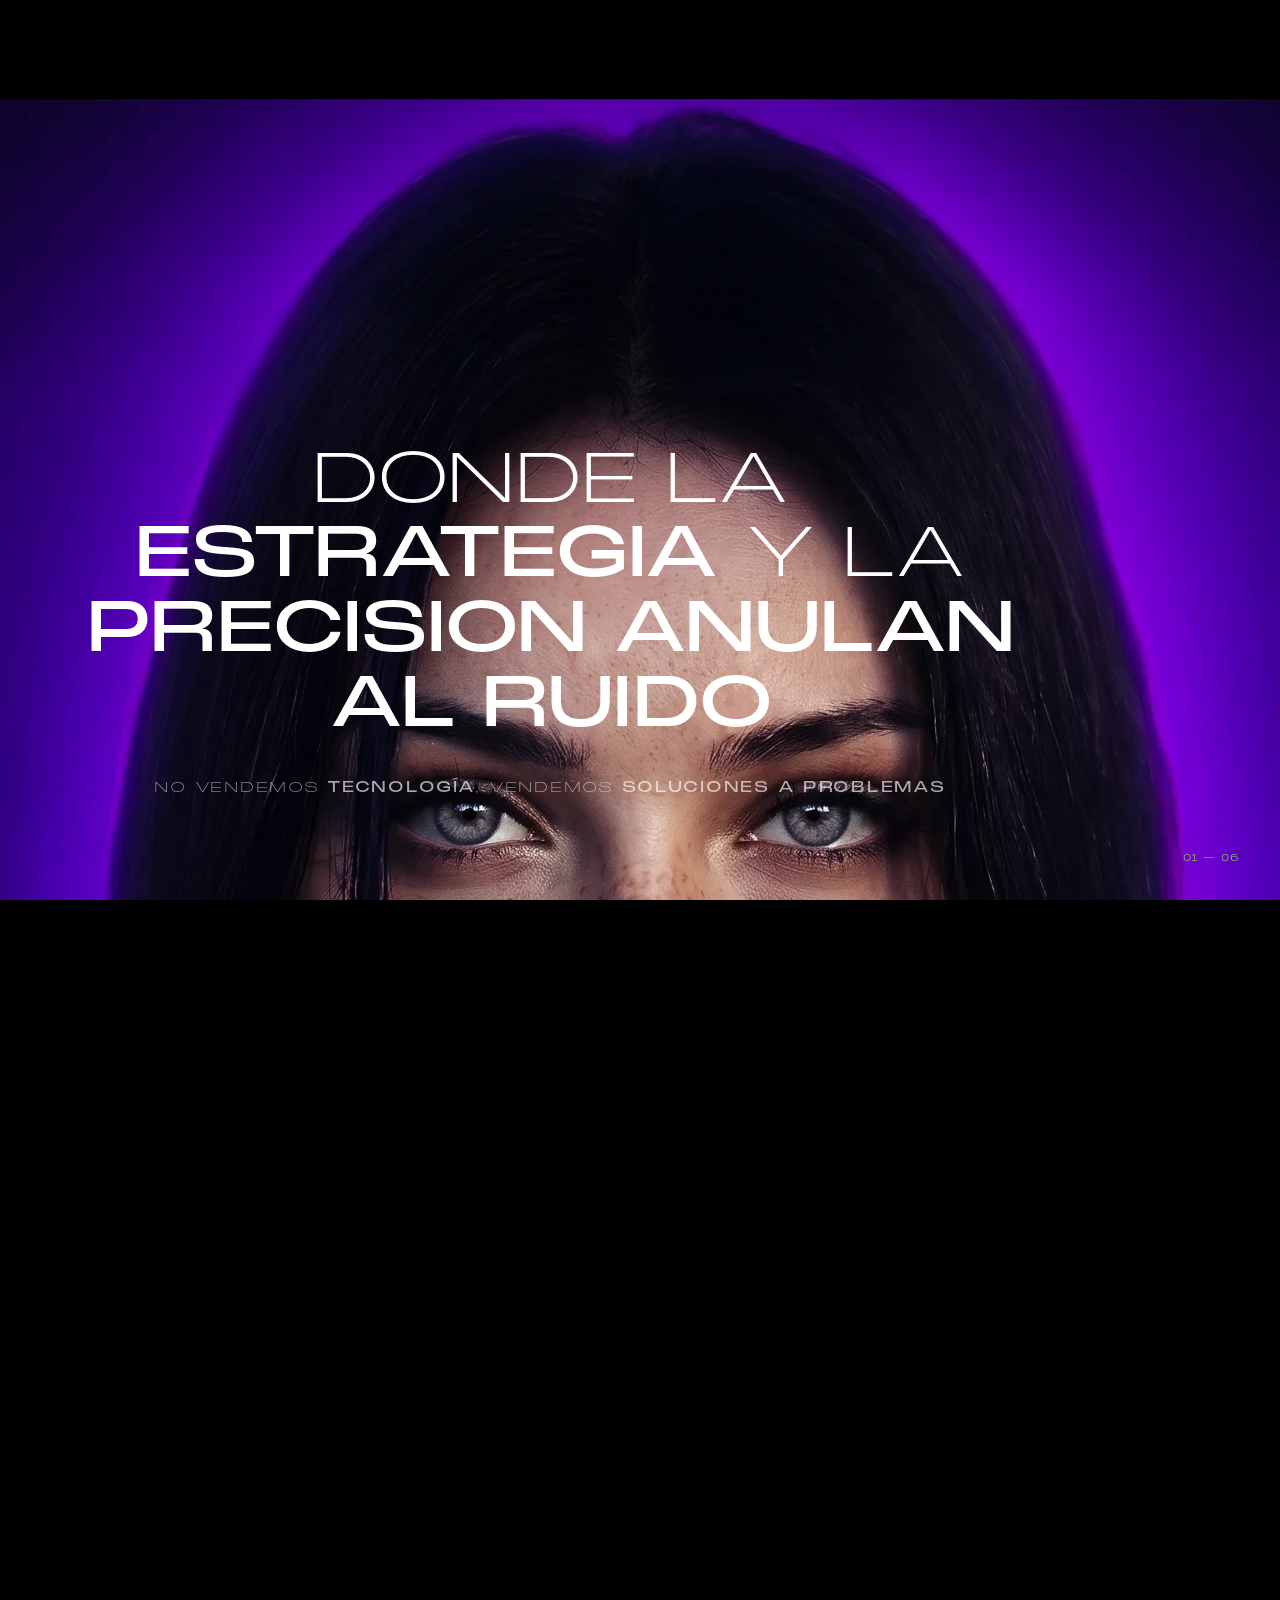
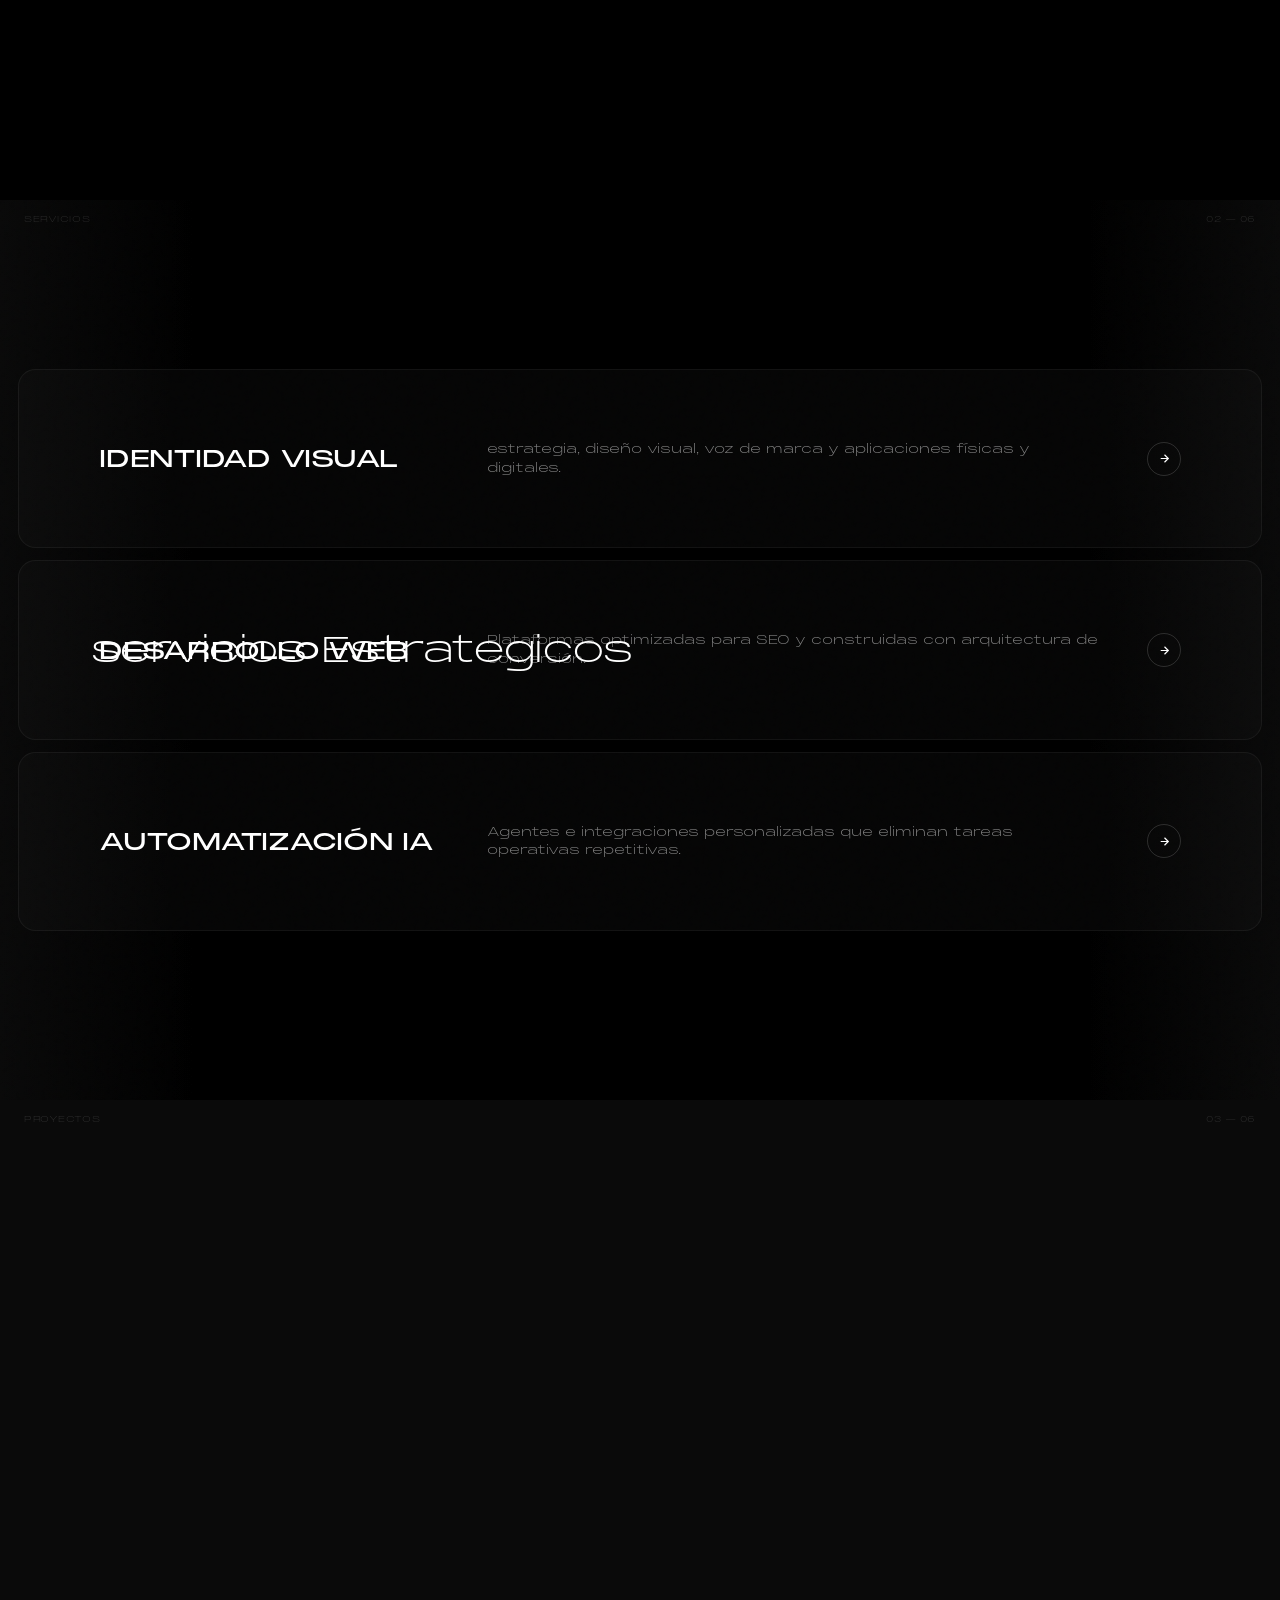
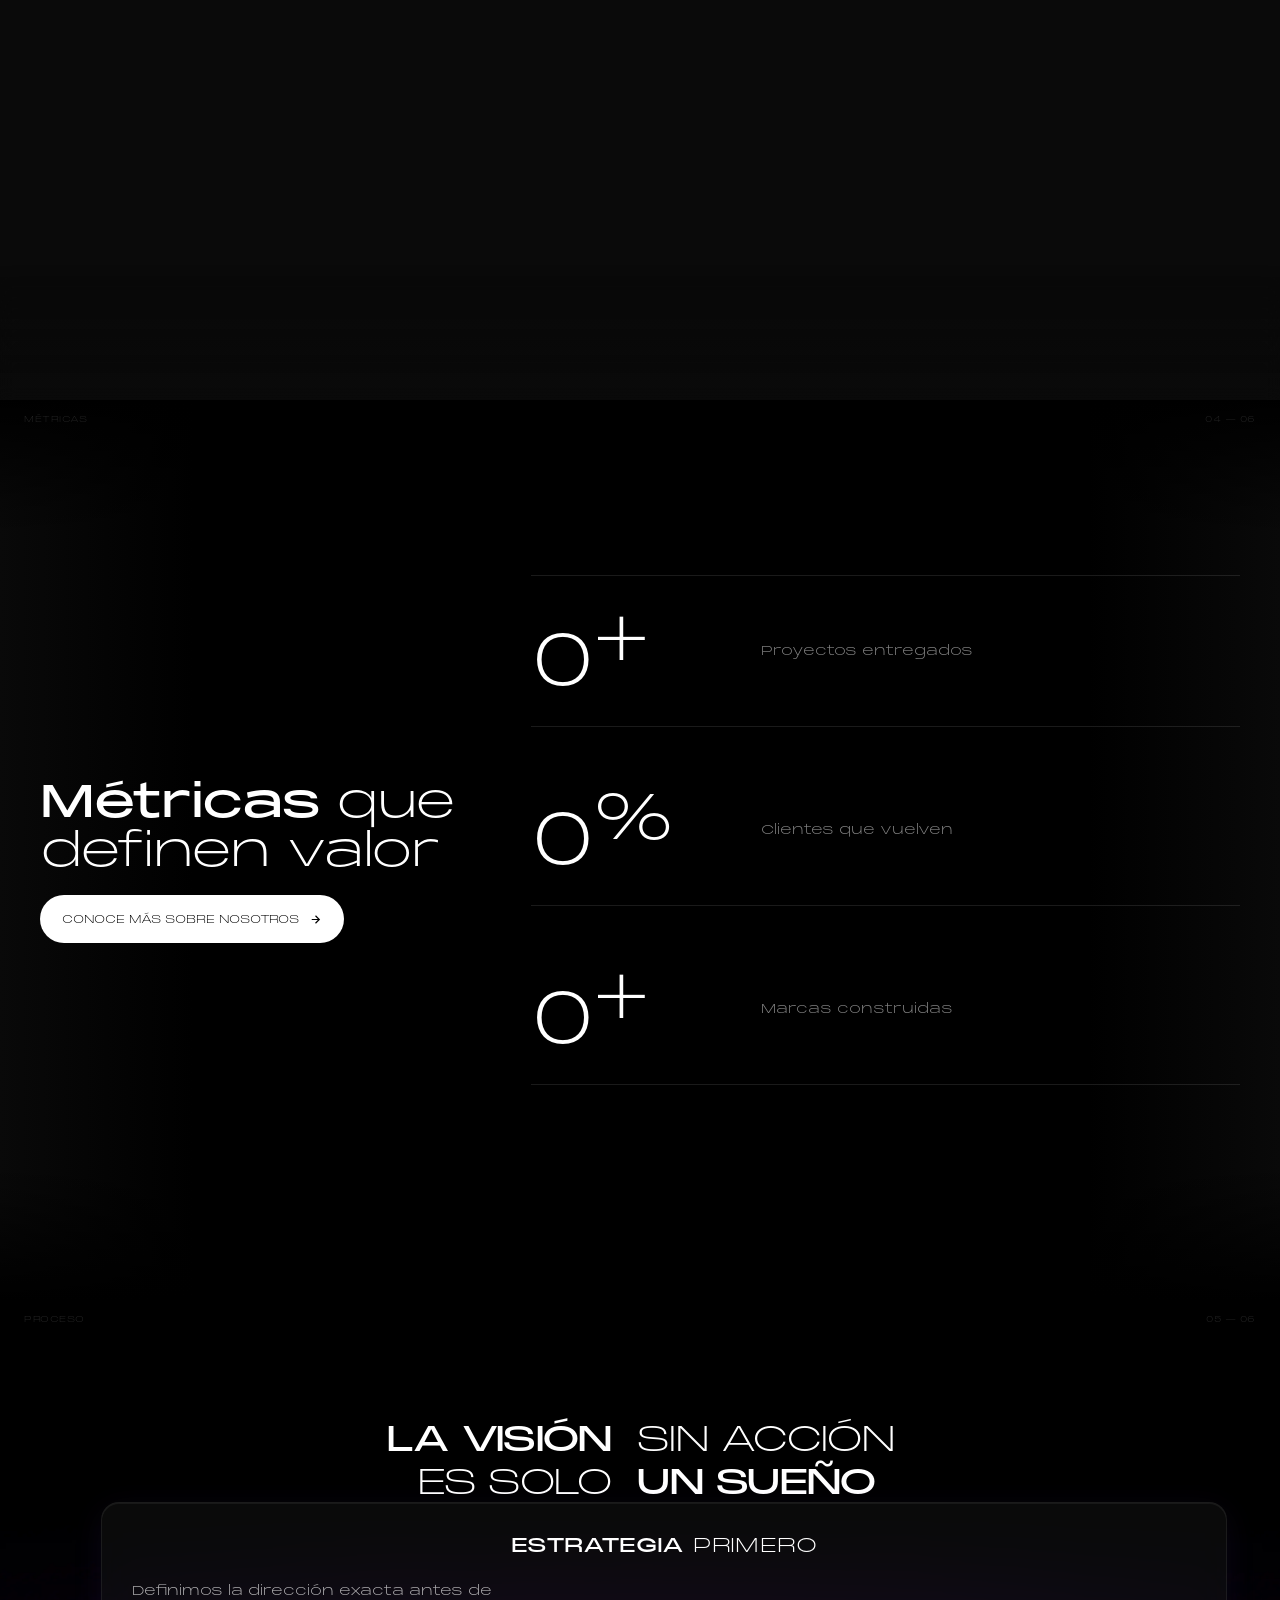
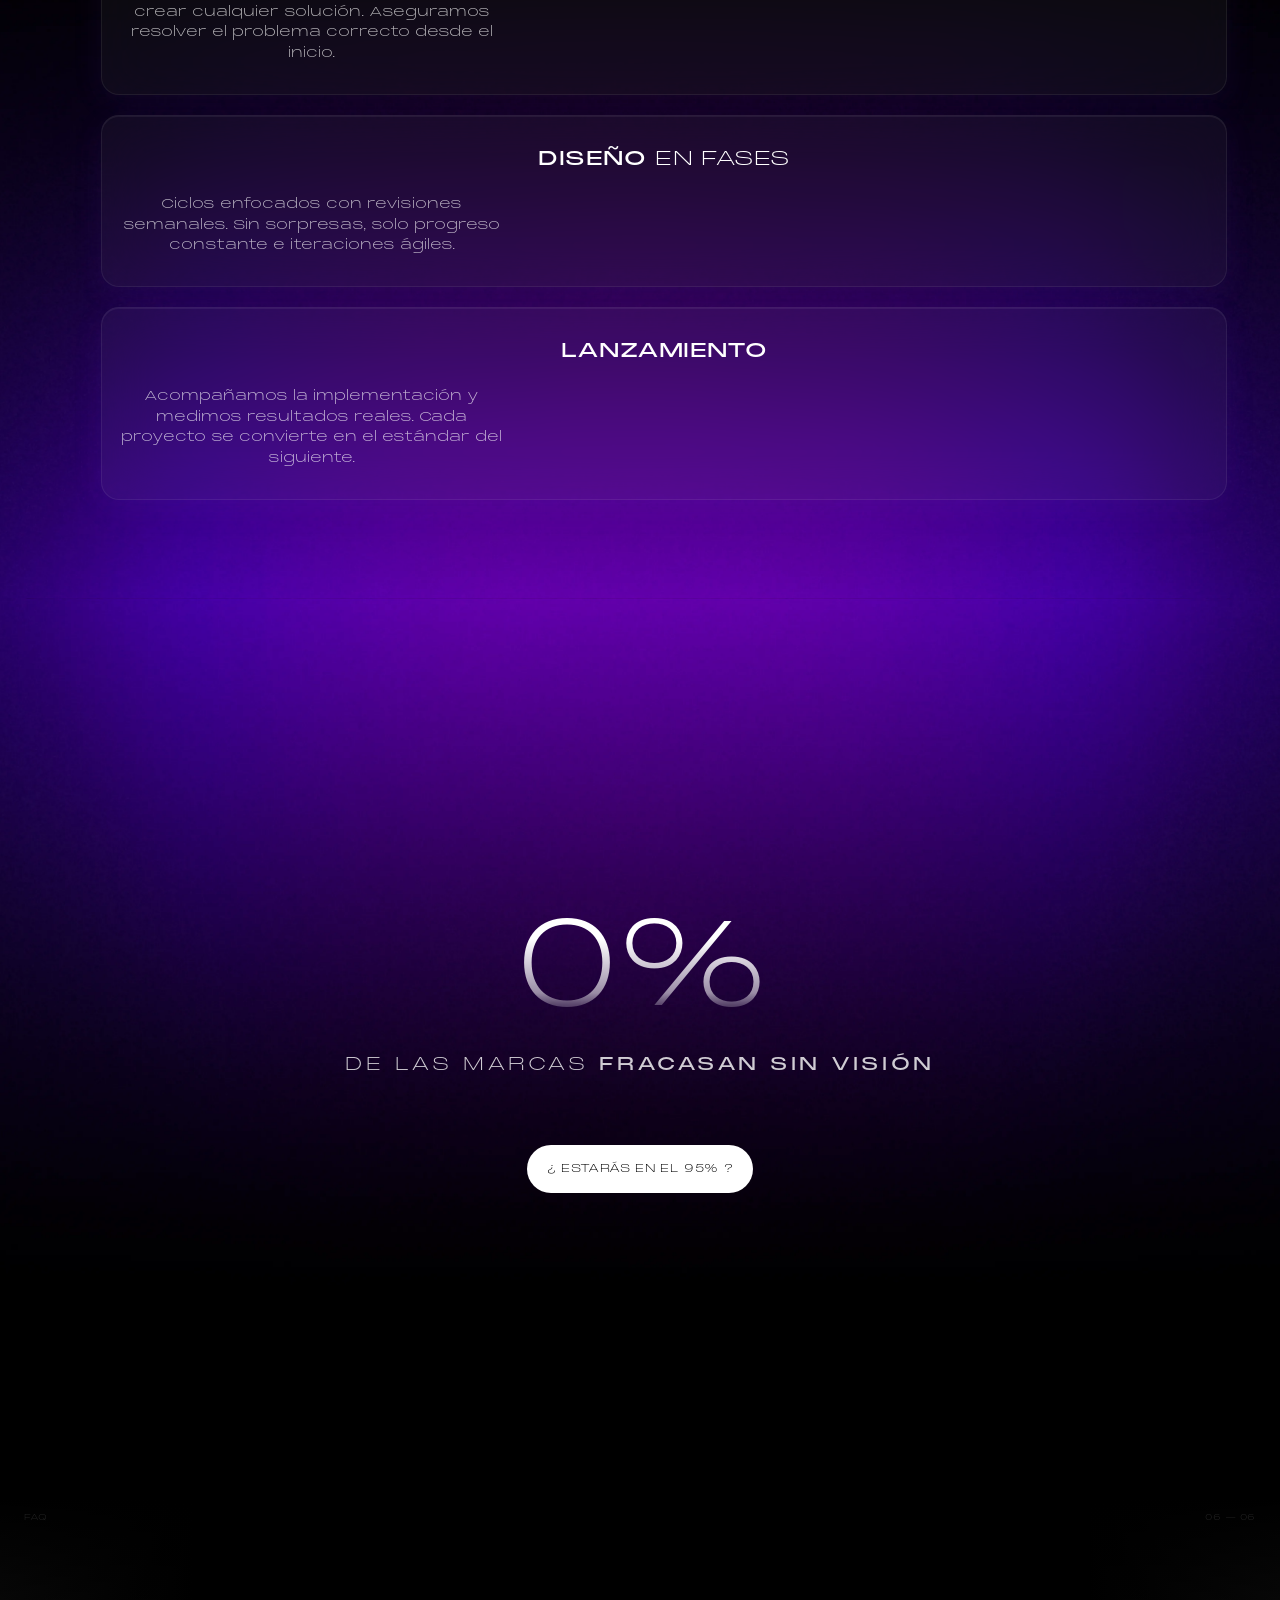
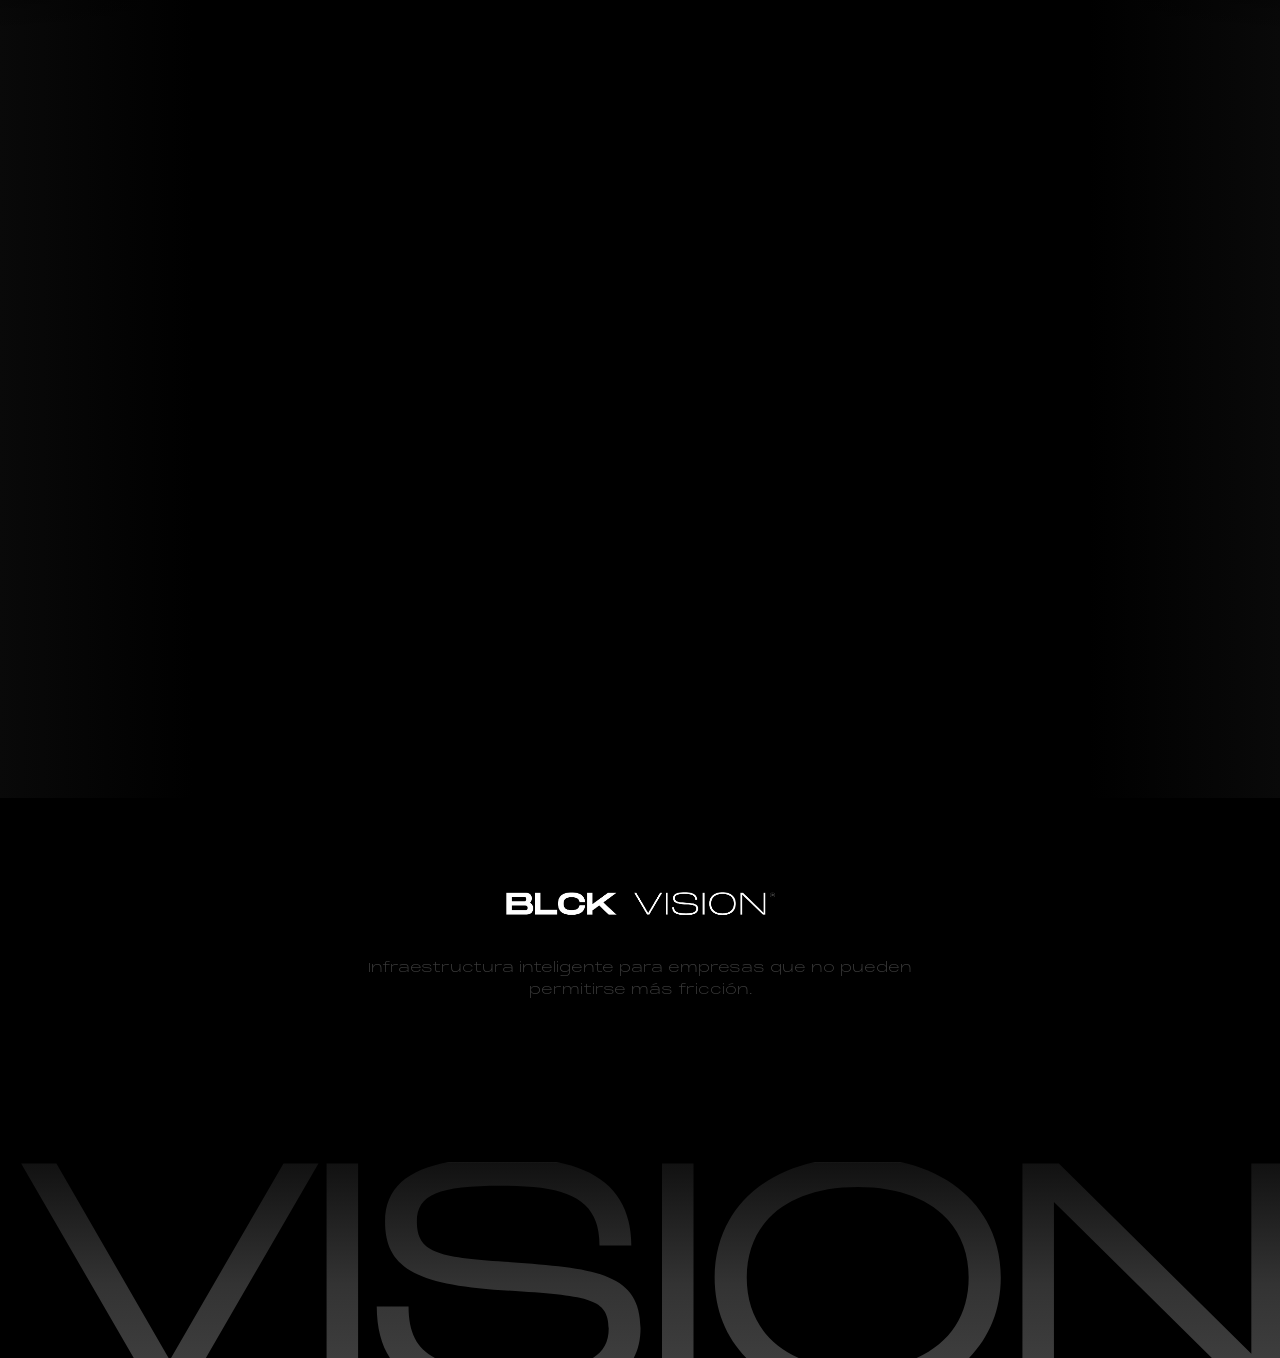
==== commit 1c1cb48c: "feat(mobile): optimize assets, fix routing, format texts and update layouts" ====
--- a/mobile/indexphone.html
+++ b/mobile/indexphone.html
@@ -38,7 +38,7 @@
   <nav id="navbar">
     <div class="nav-left">
       <a href="#hero" class="nav-isotipo-wrap">
-        <img src="../img/Isotipo.png" class="nav-isotipo" alt="BLCK VISION">
+        <img src="../img/Isotipo.webp" class="nav-isotipo" alt="BLCK VISION">
       </a>
     </div>
     <div class="nav-right">
@@ -53,7 +53,7 @@
   <!-- ══ FULLSCREEN MOBILE MENU ══════════════════════════ -->
   <div class="mobile-menu" id="mobileMenu" aria-hidden="true">
     <div class="mm-bg"></div>
-    <img src="../img/Isotipo.png" class="mm-isotipo" alt="BLCK VISION">
+    <img src="../img/Isotipo.webp" class="mm-isotipo" alt="BLCK VISION">
     <nav class="mm-nav">
       <a href="#hero" class="mm-link">INICIO</a>
       <a href="#trust" class="mm-link">NOSOTROS</a>
@@ -69,7 +69,7 @@
   <!-- ══ HERO ════════════════════════════════════════════ -->
   <section id="hero">
     <div class="hero-bg">
-      <img src="../img/H2.webp" alt="BLCK VISION Hero" class="hero-bg-img" loading="eager" decoding="async">
+      <img src="../img/mobile/HeroMobile.webp" alt="BLCK VISION Hero" class="hero-bg-img" loading="eager" decoding="async">
     </div>
     <div class="sec-bar">
       <span class="sec-bar-left">BLCK VISION</span>
@@ -119,7 +119,7 @@
       </div>
 
       <div class="srv-cards-wrap" id="srvCardsWrap">
-        <a href="../services/identidad.html" class="srv-card-row hover-target">
+        <a href="services/identidad.html" class="srv-card-row hover-target">
           <h3 class="srv-card-title">Identidad Visual</h3>
           <p class="srv-card-desc">estrategia, diseño visual, voz de marca y
             aplicaciones físicas y digitales.</p>
@@ -130,7 +130,7 @@
           </span>
         </a>
 
-        <a href="../services/web.html" class="srv-card-row hover-target">
+        <a href="services/web.html" class="srv-card-row hover-target">
           <h3 class="srv-card-title">Desarrollo Web</h3>
           <p class="srv-card-desc">Plataformas optimizadas para SEO y construidas con
             arquitectura de conversión.</p>
@@ -141,7 +141,7 @@
           </span>
         </a>
 
-        <a href="../services/automatizacion.html" class="srv-card-row hover-target">
+        <a href="services/automatizacion.html" class="srv-card-row hover-target">
           <h3 class="srv-card-title">Automatización IA</h3>
           <p class="srv-card-desc">Agentes e integraciones personalizadas que
             eliminan tareas operativas repetitivas.</p>
--- a/mobile/projects.css
+++ b/mobile/projects.css
@@ -1,4 +1,4 @@
-﻿/* === FONT FACES === */
+/* === FONT FACES === */
 @font-face {
   font-family: 'MR';
   src: url('../fonts/MR.otf') format('opentype');
@@ -718,10 +718,21 @@
   position: relative !important;
   z-index: 10 !important;
 }
-.project-header, .project-images, #proj-footer {
+.project-header, .project-images, #proj-footer { 
   position: relative;
   z-index: 10;
   background: #000;
+}
+
+#proj-footer {
+  pointer-events: auto !important;
+  z-index: 9999 !important;
+}
+
+#proj-footer .gs-reveal {
+  opacity: 1 !important;
+  visibility: visible !important;
+  transform: none !important;
 }
 
 @media (max-width: 900px) {
--- a/mobile/mobile.css
+++ b/mobile/mobile.css
@@ -1453,23 +1453,42 @@
 @media (max-width: 900px) {
   .page-body #srv-hero {
     padding-top: 180px !important;
-    min-height: auto !important;
-    padding-bottom: 80px !important;
-  }
-
-  .page-body .srv-hero-content {
-    align-items: center;
-    text-align: center;
-    display: flex;
-    flex-direction: column;
+    height: 100vh !important;
+    padding-bottom: 40px !important;
+  }
+
+  .page-body .srv-hero-bottom {
+    align-items: center !important;
+    text-align: center !important;
+    display: flex !important;
+    flex-direction: column !important;
+    justify-content: center !important;
+    width: 100% !important;
+  }
+  
+  .page-body .srv-hero-title-col {
+    width: 100% !important;
+    display: flex !important;
+    justify-content: center !important;
   }
 
   .page-body .srv-hero-title {
     font-size: clamp(2rem, 9vw, 3.2rem) !important;
-    text-align: center;
-  }
-
-  .page-body .srv-hero-desc {
+    text-align: center !important;
+    width: 100% !important;
+    display: flex !important;
+    flex-direction: column !important;
+    align-items: center !important;
+  }
+  
+  .page-body .srv-hero-title .line {
+    display: block !important;
+    text-align: center !important;
+  }
+
+  .page-body .srv-hero-desc,
+  .page-body .hero-sub,
+  .page-body .srv-hero-desc-col {
     display: none !important;
   }
 
@@ -1495,4 +1514,11 @@
     font-size: clamp(2.5rem, 10vw, 3.5rem) !important;
     text-align: center;
   }
-}+}
+
+/* FIX FOOTER REQUERIDO */
+#footer {
+    overflow: hidden !important;
+    position: relative !important;
+    padding-top: 5vh !important;
+}
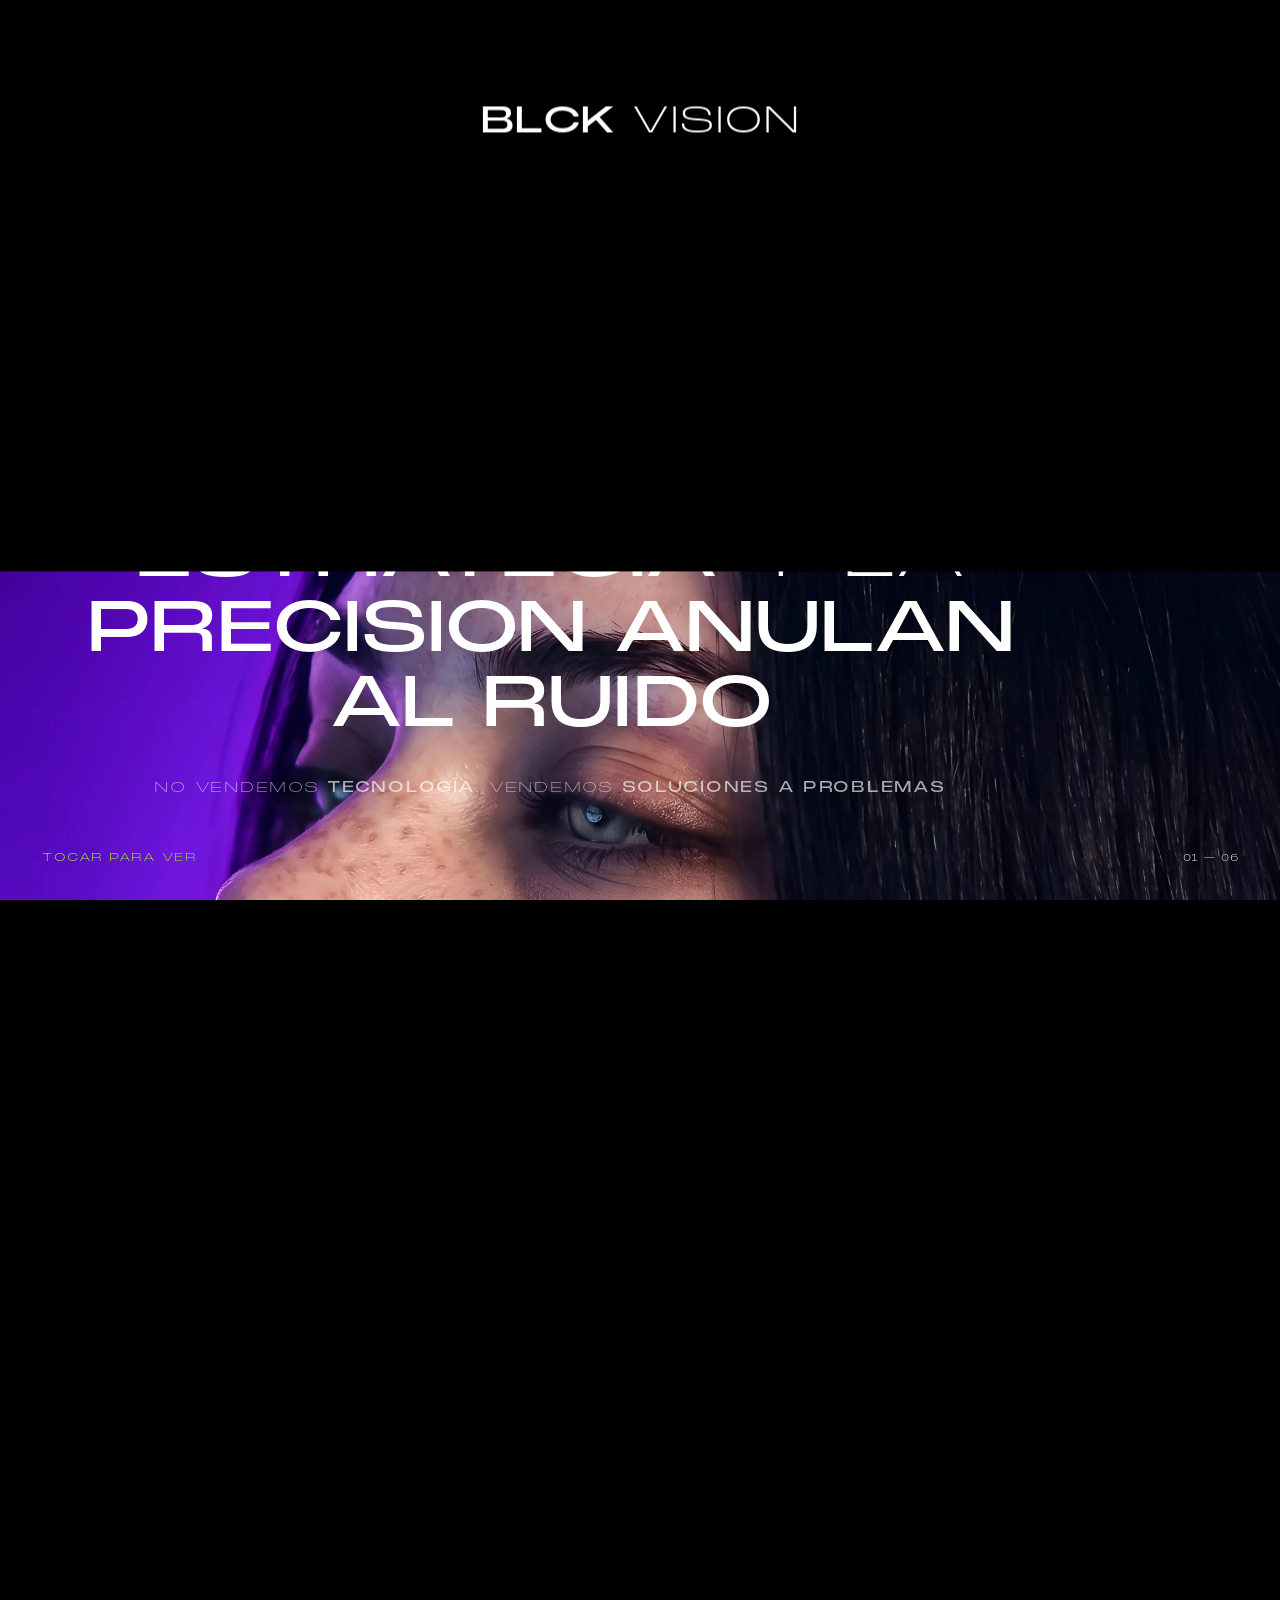
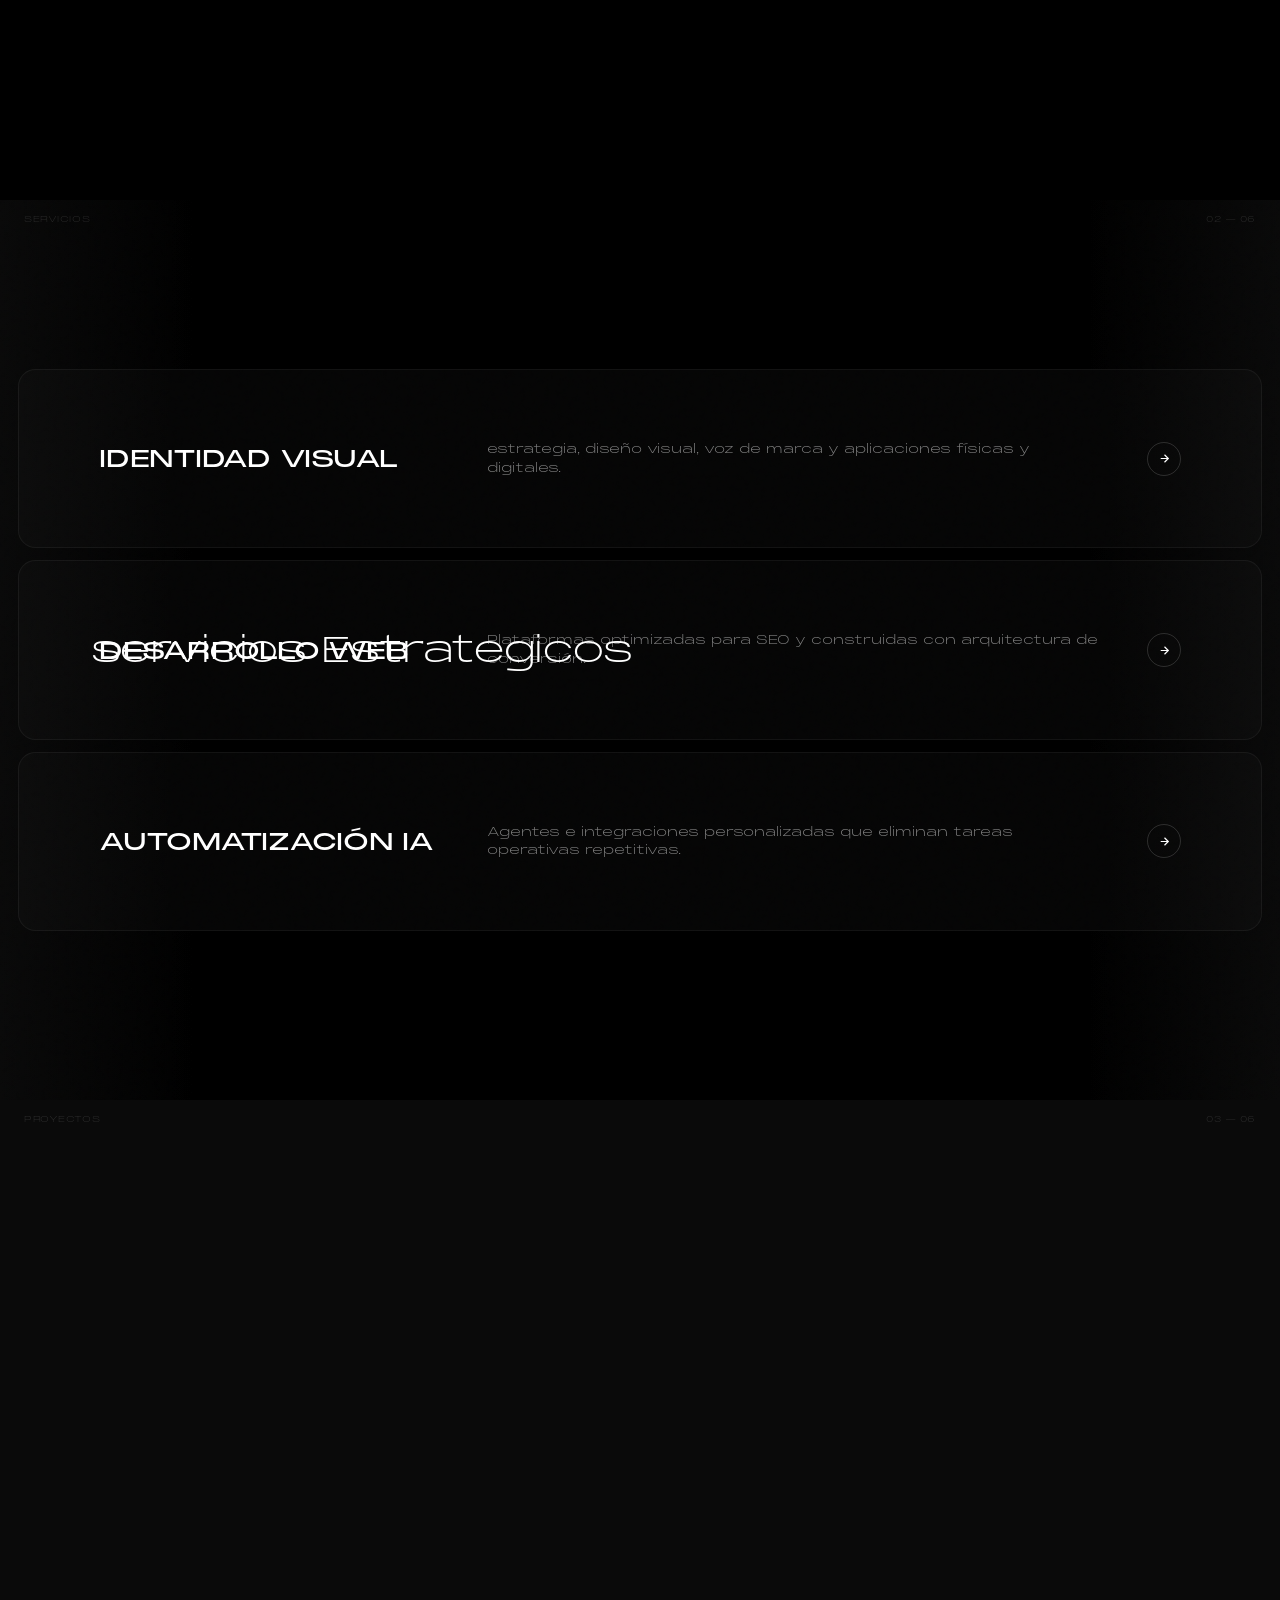
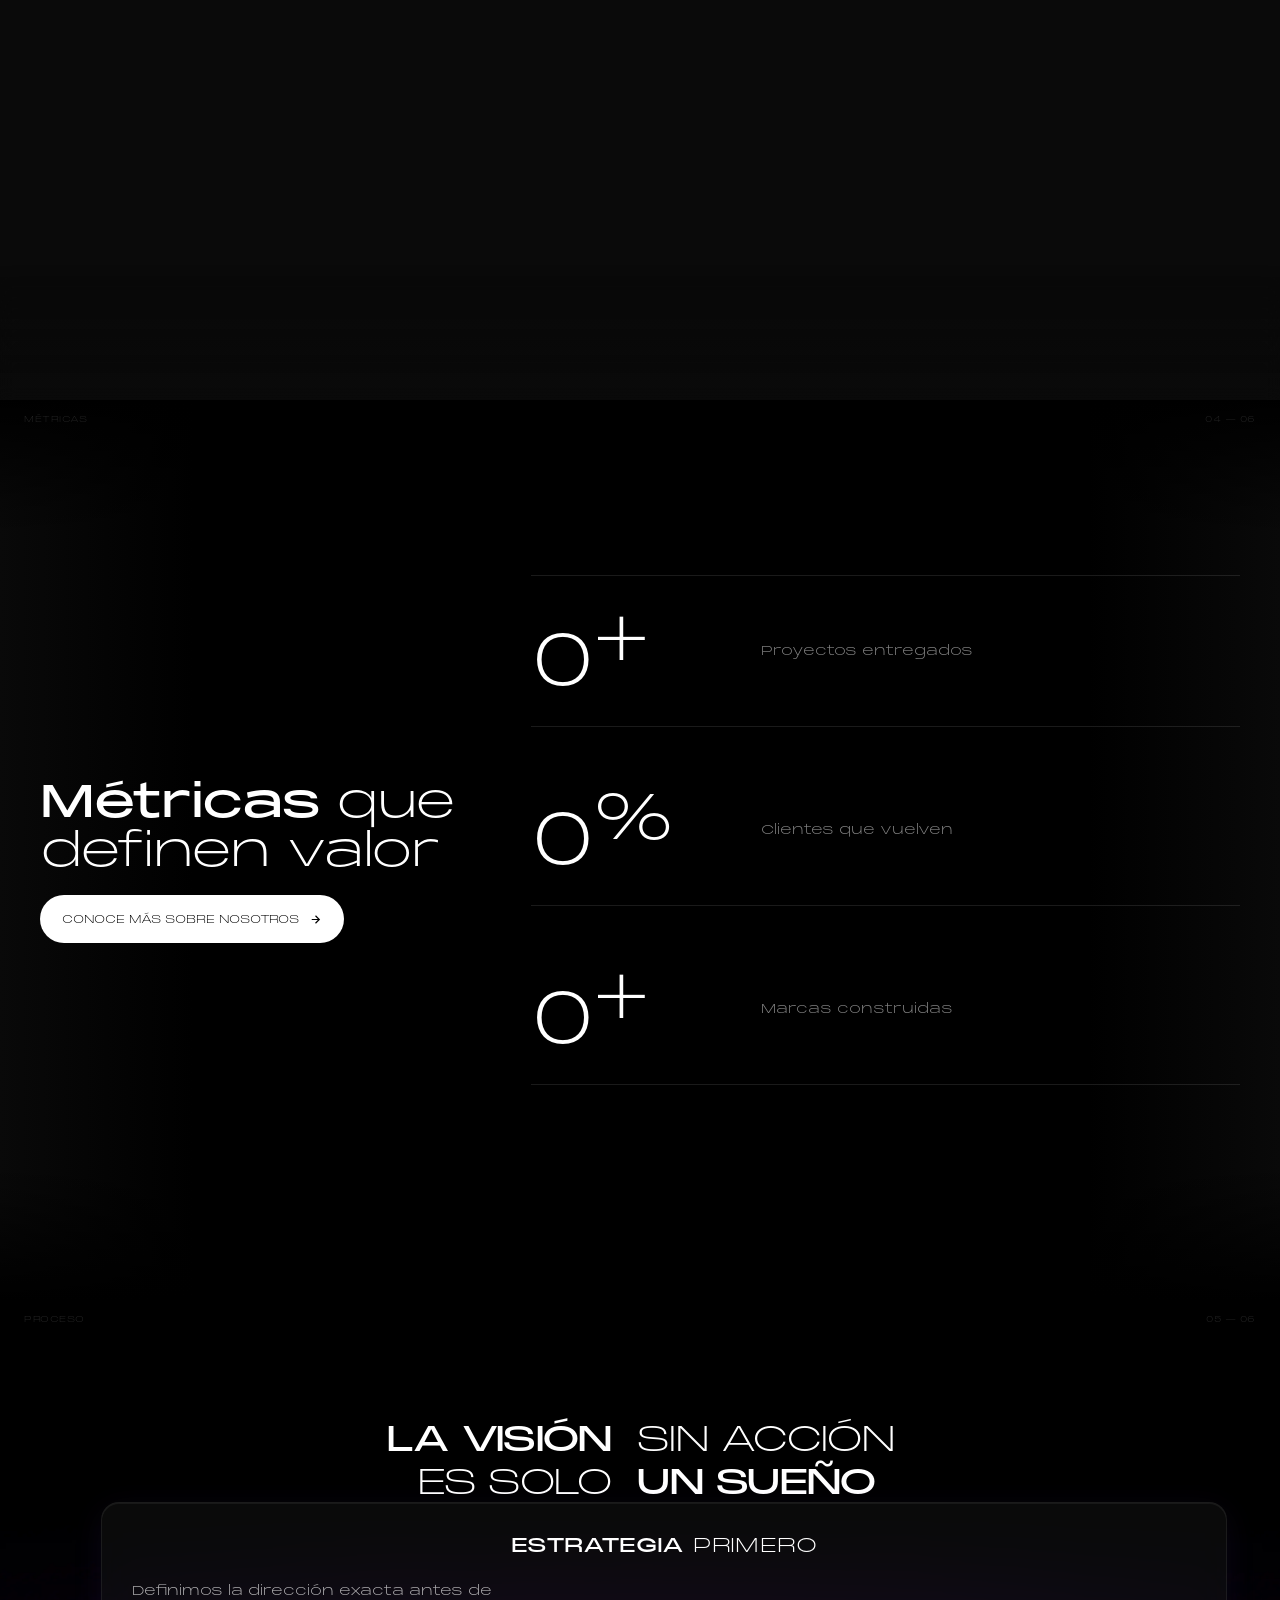
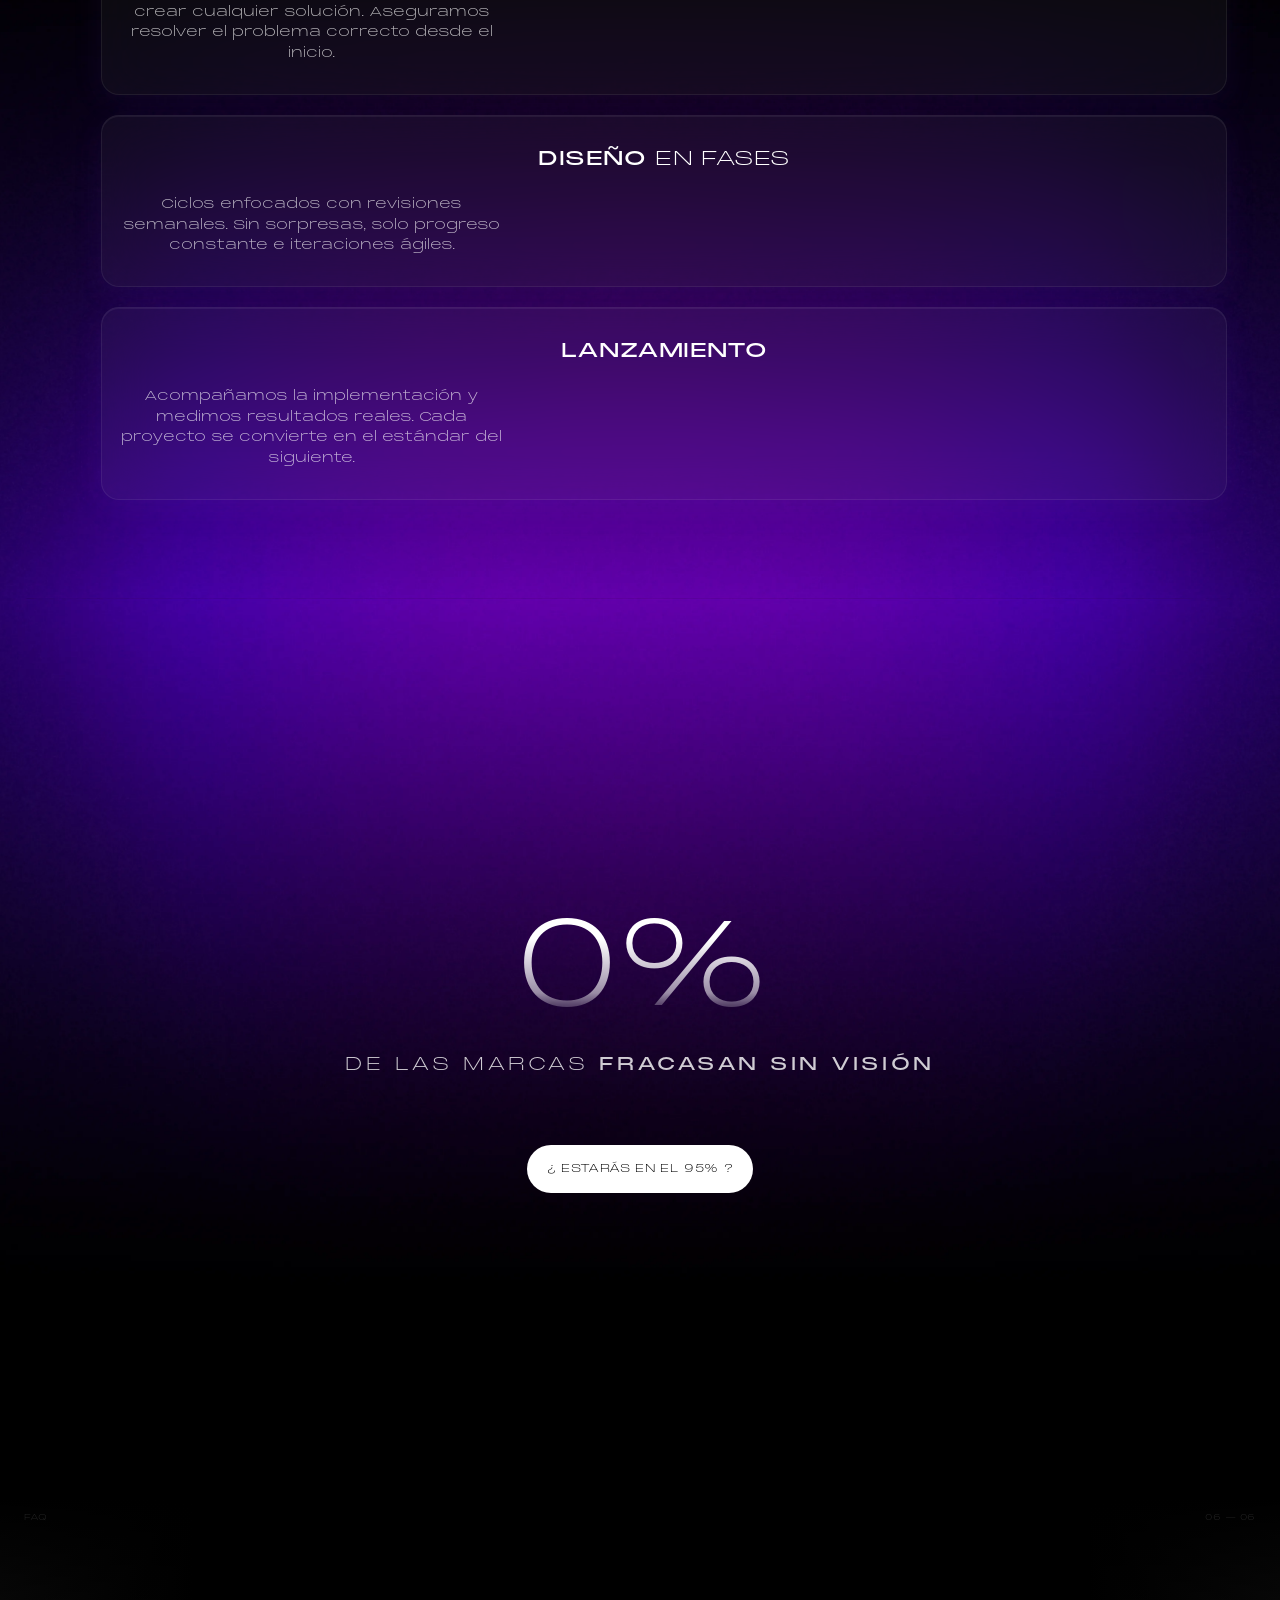
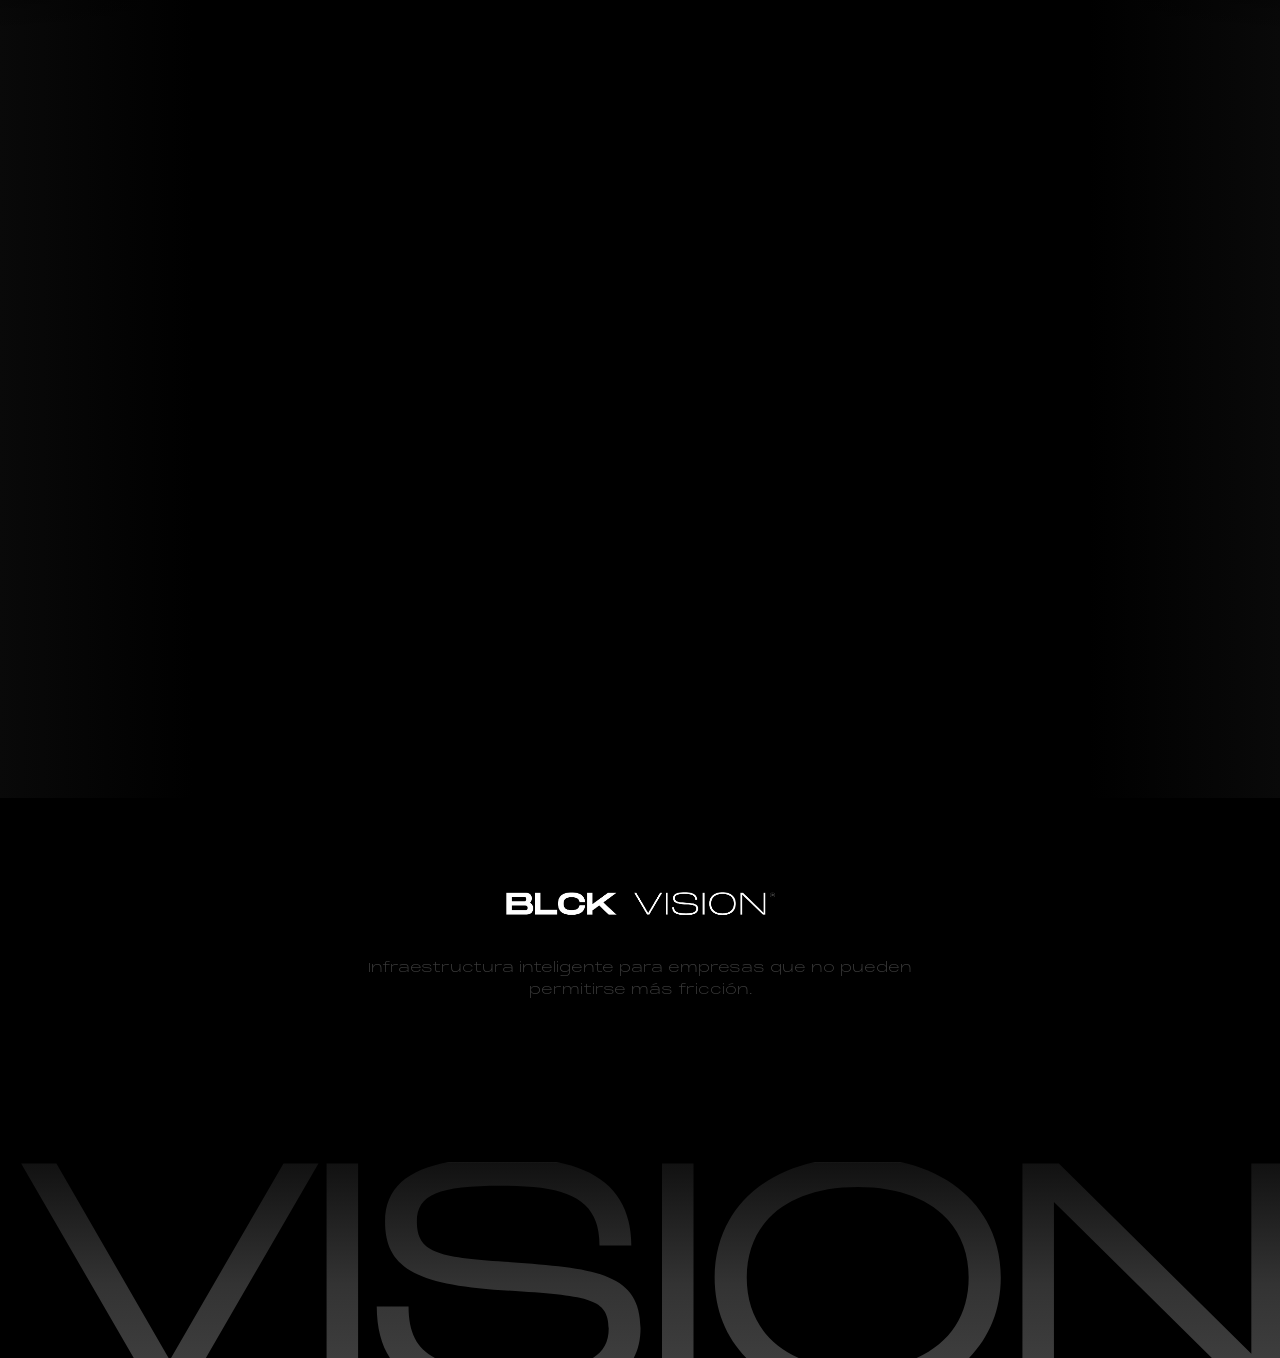
==== commit 8b5c55f1: "chore(mobile): improve scroll velocity control, optimize Hero WebP, and add tap indicator for projec" ====
--- a/mobile/indexphone.html
+++ b/mobile/indexphone.html
@@ -1,4 +1,4 @@
-﻿<!DOCTYPE html>
+<!DOCTYPE html>
 <html lang="es">
 
 <head>
@@ -173,7 +173,7 @@
 
     <!-- UI: Barra inferior -->
     <div class="ui-layer bottom-bar" id="ui-bottom">
-      <div></div>
+      <div class="tap-indicator">TOCAR PARA VER</div>
       <div id="slide-counter">01 &mdash; 06</div>
     </div>
 
--- a/mobile/projects.css
+++ b/mobile/projects.css
@@ -136,7 +136,7 @@
   left: 30px;
   right: 30px;
   display: flex;
-  justify-content: flex-end;
+  justify-content: space-between;
   align-items: flex-end;
   mix-blend-mode: difference;
   color: white;
@@ -144,6 +144,20 @@
 
 #slide-counter {
   font-family: 'ML', sans-serif;
+}
+
+@keyframes pulse-tap {
+  0%, 100% { opacity: 0.45; }
+  50% { opacity: 0.95; }
+}
+
+.tap-indicator {
+  font-family: 'ML', sans-serif;
+  font-size: 11px;
+  letter-spacing: 1.5px;
+  text-transform: uppercase;
+  font-weight: 500;
+  animation: pulse-tap 2s infinite ease-in-out;
 }
 
 /* === SLIDER HERO === */
